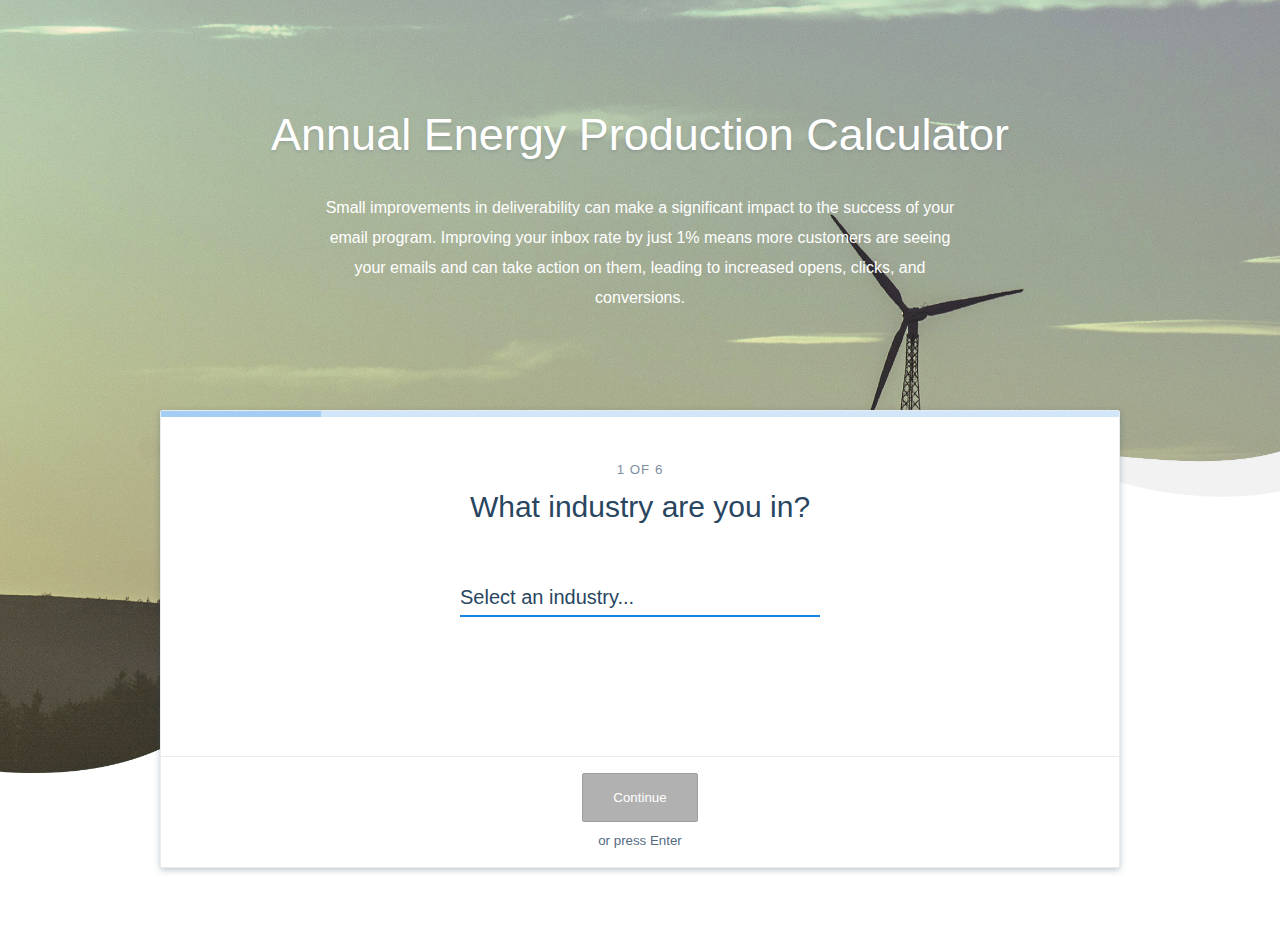
==== index.html @ 8c1cb331 "Init commit with a lot of crap" ====
<!DOCTYPE html>
<!-- saved from url=(0045)https://sendgrid.com/resource/roi-calculator/ -->
<html lang="en-US" style="" class="ready gr__sendgrid_com"><head><meta http-equiv="Content-Type" content="text/html; charset=UTF-8"><script type="text/javascript" async="" src="./js/analytics.js"></script><script type="text/javascript" src="./js/890671fdeb"></script><script src="./js/nr-1153.min.js"></script><script type="text/javascript" id="www-widgetapi-script" src="./js/www-widgetapi.js" async=""></script><script src="./js/rules-p-de_F6qVUp9bug.js" async=""></script><script src="./js/7998.js" async="" type="text/javascript"></script><script async="" src="./js/qevents.js"></script><script type="text/javascript" async="" src="./js/insight.min.js"></script><script src="./js/bat.js" async=""></script><script src="./js/731950963606637" async=""></script><script async="" src="./js/fbevents.js"></script><script src="./js/aquant.js" async="" type="text/javascript"></script><script async="" src="./js/fbds.js"></script><script type="text/javascript" async="" src="./js/uwt.js"></script><script type="text/javascript" async="" src="./js/f.txt"></script><script async="" src="./js/analytics.js"></script>

	
	<!-- PAGE TITLE -->
	

	<!-- MANIFEST -->
	<meta name="viewport" content="initial-scale=1.0, maximum-scale=1.0, user-scalable=0, width=device-width">
	<link rel="profile" href="http://gmpg.org/xfn/11">
	
	<link rel="preload" href="./css/style.min.css" as="style">
<link rel="preload" href="./ColfaxRegular.woff2" as="font" type="font/woff2" crossorigin="">
<link rel="preload" href="./ColfaxWebMedium.woff2" as="font" type="font/woff2" crossorigin="">
<link rel="preload" href="./ColfaxWebLight.woff2" as="font" type="font/woff2" crossorigin="">
<link rel="preload" href="./js/jquery.min.js" as="script">
<link rel="preload" href="./js/vendor.min.js" as="script">
<link rel="preload" href="./js/sendgrid.min.js" as="script">

	
<title>ROI CALC</title>

<meta name="robots" content="max-snippet:-1, max-image-preview:large, max-video-preview:-1">

<link rel="stylesheet" id="sgdotcom-styles-css" href="./css/style.min.css" type="text/css" media="all">
<link rel="stylesheet" id="sgdotcom-page-styles-css" href="./css/roi-calculator.min.css" type="text/css" media="all">
<script type="text/javascript" src="./js/forms2.min.js"></script>
<link rel="https://api.w.org/" href="https://sendgrid.com/wp-json/">

<link rel="shortlink" href="https://sendgrid.com/?p=22254">
<link rel="alternate" type="application/json+oembed" href="https://sendgrid.com/wp-json/oembed/1.0/embed?url=https%3A%2F%2Fsendgrid.com%2Fresource%2Froi-calculator%2F">
<link rel="alternate" type="text/xml+oembed" href="https://sendgrid.com/wp-json/oembed/1.0/embed?url=https%3A%2F%2Fsendgrid.com%2Fresource%2Froi-calculator%2F&amp;format=xml">
<link rel="icon" href="https://sendgrid.com/wp-content/uploads/2016/10/cropped-favicon-96x96-32x32.png" sizes="32x32">
<link rel="icon" href="https://sendgrid.com/wp-content/uploads/2016/10/cropped-favicon-96x96-192x192.png" sizes="192x192">
<link rel="apple-touch-icon-precomposed" href="https://sendgrid.com/wp-content/uploads/2016/10/cropped-favicon-96x96-180x180.png">
<meta name="msapplication-TileImage" content="https://sendgrid.com/wp-content/uploads/2016/10/cropped-favicon-96x96-270x270.png">
		<style type="text/css" id="wp-custom-css">
			
/* Temp fix for banner-ads page. Can be removed after next deploy */



.sg__guide__nav {
	max-width: 300px;
}

@media (max-width: 1280px) {
	.sg__guide__nav {
		max-width: 220px;
	}
}

@media (max-width: 980px) {
	.sg__guide__nav {
		max-width: 140px;
	}
}

@media (max-width: 767px) {
	.sg__guide__nav {
		max-width: 100%;
	}
}

.resource-template-resource-guides .newsletter-subscribe {
	display: none;
}

.resource-template-resource-guides footer, .resource-template-resource-guides .sg__guide__prefooter, .resource-template-resource-guides .sg__guide__related {
	position: relative;
}

.page-id-41632 .email-marketing {
	overflow: hidden;
}		</style>
		
<style type="text/css">span.im-caret {
    -webkit-animation: 1s blink step-end infinite;
    animation: 1s blink step-end infinite;
}

@keyframes blink {
    from, to {
        border-right-color: black;
    }
    50% {
        border-right-color: transparent;
    }
}

@-webkit-keyframes blink {
    from, to {
        border-right-color: black;
    }
    50% {
        border-right-color: transparent;
    }
}

span.im-static {
    color: grey;
}

div.im-colormask {
    display: inline-block;
    border-style: inset;
    border-width: 2px;
    -webkit-appearance: textfield;
    -moz-appearance: textfield;
    appearance: textfield;
}

div.im-colormask > input {
    position: absolute;
    display: inline-block;
    background-color: transparent;
    color: transparent;
    -webkit-appearance: caret;
    -moz-appearance: caret;
    appearance: caret;
    border-style: none;
    left: 0; /*calculated*/
}

div.im-colormask > input:focus {
    outline: none;
}

div.im-colormask > input::-moz-selection{
    background: none;
}

div.im-colormask > input::selection{
    background: none;
}
div.im-colormask > input::-moz-selection{
    background: none;
}

div.im-colormask > div {
    color: black;
    display: inline-block;
    width: 100px; /*calculated*/
}</style>


<body data-env="sendgrid.com" class="resource-template-default single single-resource postid-22254 single-format-standard era-ce singular five-5 ten-5 twenty-7 style-color--unassigned alt-none depth-2 section-resource sub-section-roi-calcul-abbr page-roi-calculator env-live app-not-logged-in" data-gr-c-s-loaded="true">
			<!-- Google Tag Manager (noscript) -->
	<noscript><iframe src="//www.googletagmanager.com/ns.html?id=GTM-PQC59L"
	height="0" width="0" style="display:none;visibility:hidden"></iframe></noscript>
	<!-- End Google Tag Manager (noscript) -->	

	<!-- CONTENT --><div class="site-wrapper">
<!-- Get public metrics -->

<div class="push-notice"></div>
<div class="site-content"><!-- Begin Template Content -->
<main class="page--roi-calculator slug-roi-calculator">
	<header class="page-header page-header--image">
		<div class="row align-center">
			<div class="column small-12">
			<h1 class="page-header__title">
				Annual Energy Production Calculator
			</h1>
			</div>
			<div class="column small-12 medium-10 large-8">
			<sub class="page-header__subtitle">
				Small improvements in deliverability can make a significant impact to the success of your email program. Improving your inbox rate by just 1% means more customers are seeing your emails and can take action on them, leading to increased opens, clicks, and conversions.
			</sub>
			</div>
		</div>
	</header>
	<div class="row">
		<div class="column small-12">
			<div class="roi-calculator js-roi-calculator" data-step="1">
			<div class="roi-calculator__progress-bar">
				<div class="roi-calculator__progress js-calculator-progress is-step-1"></div>
			</div>
			<a class="roi-calculator__back js-calculator-back is-hidden">
				<img src="./js/icon-back-arrow.svg">
			</a>
			<form class="roi-form js-roi-form">
				<div class="roi-form__center">
				<div class="roi-calculator__counter js-calculator-counter">1 of 6</div>
				<div class="roi-question js-roi-question" data-step="1">
					<div>
					<label class="roi-question__label input-select-label" for="industry">
						What industry are you in?
					</label>
					<div class="roi-question__select-wrapper">
						<select id="industry" class="input-select roi-question__select js-roi-field js-industry-select" tabindex="1">
						<option selected="true">Select an industry...</option>
						<option value="agency">Agency/Consulting</option>
						<option value="dev_shop">Application Development Shop</option>
						<option value="career">Career/Job Search</option>
						<option value="deals">Daily Deals/eCoupons</option>
						<option value="dating">Dating Sites</option>
						<option value="ecommerce">eCommerce</option>
						<option value="education">Education/Training</option>
						<option value="entertainment">Entertainment/Events</option>
						<option value="finance">Financial Services</option>
						<option value="gaming">Gaming</option>
						<option value="government">Government</option>
						<option value="health">Health/Fitness</option>
						<option value="insurance">Insurance</option>
						<option value="marketing">Marketing/Advertising</option>
						<option value="media">Media/Publishing</option>
						<option value="mobile">Mobile App</option>
						<option value="politics">Politics/Advocacy</option>
						<option value="professional">Professional Services</option>
						<option value="real_estate">Real Estate</option>
						<option value="religious">Religious/Spiritual</option>
						<option value="retail">Retail</option>
						<option value="social_media">Social Media/Networking</option>
						<option value="tech">Technology</option>
						<option value="telecomm">Telecommunications</option>
						<option value="travel">Travel/Hospitality</option>
						<option value="other">Other</option>
						</select>
					</div>
					</div>
				</div>
				<div class="roi-question js-roi-question is-hidden" data-step="2">
					<label class="roi-question__label" for="volume">
					How much email do you send each month, on average?
					</label>
					<div class="roi-question__input-wrapper">
					<input type="text" id="volume" class="roi-question__input js-roi-field js-volume-input js-input-mask--number" placeholder="40,000" style="padding-right: 140px;">
					<div class="roi-question__input-suffix js-roi-field-suffix">emails/month</div>
					</div>
				</div>
				<div class="roi-question js-roi-question is-hidden" data-step="3">
					<div>
					<label class="roi-question__label" for="inbox">
						What percentage of your email makes it into the inbox?
					</label>
					<div class="roi-question__input-wrapper roi-question__input-wrapper--narrow">
						<input type="text" id="inbox" class="roi-question__input js-roi-field js-inbox-input js-input-mask--percent" placeholder="87">
						<div class="roi-question__input-suffix js-roi-field-suffix">%</div>
					</div>
					</div>
					<div class="roi-question__tip">
					<p>
						<img src="./js/icon-cobalt-lightbulb.svg">
						The <span class="js-industry">Government</span> industry average is <span class="js-inbox-average">87</span>%.
					</p>
					</div>
				</div>
				<div class="roi-question js-roi-question is-hidden" data-step="4">
					<div>
					<label class="roi-question__label" for="open">
						What’s your average unique open rate?
					</label>
					<div class="roi-question__input-wrapper roi-question__input-wrapper--narrow">
						<input type="text" id="open" class="roi-question__input js-roi-field js-open-input js-input-mask--percent" placeholder="15">
						<div class="roi-question__input-suffix js-roi-field-suffix">%</div>
					</div>
					</div>
					<div class="roi-question__tip">
					<p>
						<img src="./js/icon-cobalt-lightbulb.svg">
						The <span class="js-industry">Government</span> industry average is <span class="js-open-average">15</span>%.
					</p>
					</div>
				</div>
				<div class="roi-question js-roi-question is-hidden" data-step="5">
					<div>
					<label class="roi-question__label" for="click">
						What’s your average unique click rate?
					</label>
					<div class="roi-question__input-wrapper roi-question__input-wrapper--narrow">
						<input type="text" id="click" class="roi-question__input roi-question__input--narrow js-roi-field js-click-input js-input-mask--percent" placeholder="3">
						<div class="roi-question__input-suffix js-roi-field-suffix">%</div>
					</div>
					</div>
					<div class="roi-question__tip">
					<p>
						<img src="./js/icon-cobalt-lightbulb.svg">
						The <span class="js-industry">Government</span> industry average is <span class="js-click-average">3</span>%.
					</p>
					</div>
				</div>
				<div class="roi-question js-roi-question is-hidden" data-step="6">
					<div>
					<label class="roi-question__label" for="revenue">
						How much total revenue do you generate from email each month?
					</label>
					<div class="roi-question__input-wrapper">
						<input type="text" id="revenue" class="roi-question__input js-roi-field js-revenue-input js-input-mask--currency">
						<div class="roi-question__input-prefix js-roi-field-prefix">$</div>
					</div>
					</div>
					<div class="roi-question__unknown-check checkbox__wrapper">
					<input type="checkbox" id="checkbox-revenue" class="checkbox js-unknown-check" value="revenue_unknown">
					<label class="checkbox__label" for="checkbox-revenue">I'm not sure</label>
					</div>
				</div>
				</div>
				<div class="roi-form__footer">
				<button type="button" class="btn btn-primary btn-medium js-calculator-continue">Continue</button>
				<p class="small m-bottom-none m-top-xxsmall">
					or press Enter
				</p>
				</div>
			</form>
			<article class="roi-report js-roi-report is-hidden">
				<div class="roi-report__center">
					<div class="row align-center">
						<div class="column small-12 medium-10">
					<img class="pdf-logo" src="./gec_large.svg">
					<h2 class="t-a-center m-bottom-6">
						Here’s what a <strong>1% improvement</strong> could do for you.
					</h2>
					</div>
				</div>
				<div class="row align-center">
					<div class="column small-12 medium-10 large-8">
					<p>
						By following best practices and choosing a reputable ESP, many senders (like you!) can increase their delivery and inbox rates.
					</p>
					<p>
						Just a <strong>1% improvement to your inboxing rate</strong> (moving it from <span class="js-inbox-rate">82</span>% to <span class="js-new-inbox-rate">83</span>%) would get <strong><span class="js-email-volume">1,000</span> more emails</strong> to your customers each month, <strong><span class="js-email-opens">140</span> more opens</strong>, and <strong><span class="js-email-clicks">50</span> more clicks</strong>.
						<span class="js-has-revenue">That’s another <strong>$<span class="js-email-revenue">244</span> in revenue every single month</strong>.</span>
					</p>
					</div>
				</div>
				<div class="roi-report__stat-tiles row align-center">
					<div class="column small-12 medium-5">
					<div class="roi-report__stat-tile stat-tile stat-tile--mantis">
						<div>
						<div class="stat-tile__number js-email-opens">140</div>
						<div class="stat-tile__text">reclaimed opens every month</div>
						</div>
					</div>
					</div>
					<div class="column small-12 medium-5">
					<div class="roi-report__stat-tile stat-tile stat-tile--mantis">
						<div>
						<div class="stat-tile__number js-email-clicks">50</div>
						<div class="stat-tile__text">reclaimed clicks every month</div>
						</div>
					</div>
					</div>
					<div class="column small-12 medium-10 js-has-revenue">
					<div class="roi-report__stat-tile roi-report__stat-tile--wide stat-tile stat-tile--mantis">
						<div>
						<div class="stat-tile__number">$<span class="js-email-revenue">244</span></div>
						<div class="stat-tile__text">reclaimed revenue every month</div>
						</div>
					</div>
					</div>
				</div>
				<div class="row align-center t-a-center" data-html2canvas-ignore="true">
					<div class="column small-12 medium-10 large-8">
					<button class="btn btn-primary js-download-roi-pdf m-bottom-2">
						Download PDF
					</button>
					<h3>
						Now <strong>that’s</strong> something to think about. And we can help.
					</h3>
					<a href="https://sendgrid.com/solutions/expert-services" class="btn btn-primary">
						Learn about our Expert Services
					</a>
					</div>
				</div>
				</div>
<!--				<div class="roi-report__footer">
				<div class="row align-center align-middle">
					<div class="column small-12 medium-4">
					<img src="./js/img-deliverability-guide-cover.png">
					</div>
					<div class="column small-12 medium-6">
					<h3>Get more emails to the inbox.</h3>
					<p>
						With our interactive guide on email deliverability, learn about industry best practices for getting to the inbox and reclaiming your lost opens and clicks.
					</p>
					<a href="https://sendgrid.com/resource/email-deliverability/" class="btn btn-secondary btn-small">
						Read the Guide
					</a>
					</div>
				</div>
				</div>
			</article>
		-->
			</div>
		</div>
	</div>
</main>

<div style="display:none">
	<div class="append-to-pdf">
		<a href="https://sendgrid.com/pricing">https://SendGrid.com/pricing</a> •
		<a href="https://sendgrid.com/resource/roi-calculator">https://SendGrid.com/resource/roi-calculator</a>
	</div>
</div>



			</div><!-- End Template Content -->

			<script>
				var optimizelyID = '16844453680'
			</script>

			<!-- Don't load forms2 CSS Marketo -->
			<div id="mktoForms2ThemeStyle" style="display:none"></div>
			<div id="mktoForms2BaseStyle" style="display:none"></div>
			<script type="text/javascript" src="./js/jquery.min.js"></script>
<script type="text/javascript" src="./js/vendor.min.js"></script>
<script type="text/javascript" src="./js/html2pdf.bundle.min.js"></script>
<script type="text/javascript" src="./js/jquery.inputmask.bundle.min.js"></script>
<script type="text/javascript" src="./js/inputs.js"></script>
<script type="text/javascript">
/* <![CDATA[ */
var VAR_SG = {"ajax_url":"https:\/\/sendgrid.com\/wp\/wp-admin\/admin-ajax.php","time":"2151","nonce":"7cb24dfc18"};
/* ]]> */
</script>
<script type="text/javascript" src="./js/sendgrid.min.js"></script>
<script type="text/javascript" src="./js/roi-calculator.js"></script>


		</div>

	<iframe src="./js/a72168671.html" hidden="" aria-hidden="true" tabindex="-1" title="Optimizely Internal Frame" height="0" width="0" style="display: none;" data-gtm-yt-inspected-434950_594="true"></iframe><script type="text/javascript">window.NREUM||(NREUM={});NREUM.info={"beacon":"bam.nr-data.net","licenseKey":"890671fdeb","applicationID":"16721192","transactionName":"MlNRZ0FZWUpUBRJQXQsZclBHUVhXGhUPV1UJUw==","queueTime":0,"applicationTime":452,"atts":"HhRSEQlDSkQ=","errorBeacon":"bam.nr-data.net","agent":""}</script>


<iframe height="0" width="0" style="display: none; visibility: hidden;" src="./js/activityi.html" data-gtm-yt-inspected-434950_594="true"></iframe><script type="text/javascript" id="">(function(a,e,f,g,b,c,d){a.GoogleAnalyticsObject=b;a[b]=a[b]||function(){(a[b].q=a[b].q||[]).push(arguments)};a[b].l=1*new Date;c=e.createElement(f);d=e.getElementsByTagName(f)[0];c.async=1;c.src=g;d.parentNode.insertBefore(c,d)})(window,document,"script","//www.google-analytics.com/analytics.js","ga");ga("create","UA-12399264-1","auto",{allowLinker:!0});
ga("send","pageview",{dimension3:"6e01b252-14ae-9124-d579-bf5a9a30f6d8",dimension4:"2019-12-10T22:13:36.545+01:00",dimension5:"Katie Porter",dimension6:"",dimension7:"June 29, 2017",dimension8:"22254",dimension9:"ROI Calculator",dimension10:"16",dimension11:"false",dimension12:"",dimension13:"https:\/\/sendgrid.com\/resource\/roi-calculator\/",dimension14:"NULL",dimension15:"resource",dimension16:"roi-calculator"});</script><script type="text/javascript" id="">setTimeout(function(){var a=document.createElement("script"),b=document.getElementsByTagName("script")[0];a.src=document.location.protocol+"//dnn506yrbagrg.cloudfront.net/pages/scripts/0017/7998.js?"+Math.floor((new Date).getTime()/36E5);a.async=!0;a.type="text/javascript";b.parentNode.insertBefore(a,b)},1);</script><script type="text/javascript" id="">(function(){var a=window._fbq||(window._fbq=[]);if(!a.loaded){var b=document.createElement("script");b.async=!0;b.src="//connect.facebook.net/en_US/fbds.js";var c=document.getElementsByTagName("script")[0];c.parentNode.insertBefore(b,c);a.loaded=!0}a.push(["addPixelId","790545381037912"])})();window._fbq=window._fbq||[];window._fbq.push(["track","PixelInitialized",{}]);</script>
<noscript><img height="1" width="1" alt="" style="display:none" src="https://www.facebook.com/tr?id=790545381037912&amp;ev=PixelInitialized"></noscript><script type="text/javascript" id="" src="./js/oct.js"></script>
<script type="text/javascript" id="">var ezt=ezt||[];(function(){var a=document.createElement("script");a.src=("https:"==document.location.protocol?"https://secure":"http://pixel")+".quantserve.com/aquant.js?a\x3dp-de_F6qVUp9bug";a.async=!0;a.type="text/javascript";var b=document.getElementsByTagName("script")[0];b.parentNode.insertBefore(a,b)})();ezt.push({qacct:"p-de_F6qVUp9bug",orderid:"",revenue:""});</script>
<noscript>
  <img src="//pixel.quantserve.com/pixel/p-de_F6qVUp9bug.gif?labels=_fp.event.Default" style="display: none;" border="0" height="1" width="1" alt="Quantcast">
</noscript>

<script type="text/javascript" id="">!function(b,e,f,g,a,c,d){b.fbq||(a=b.fbq=function(){a.callMethod?a.callMethod.apply(a,arguments):a.queue.push(arguments)},b._fbq||(b._fbq=a),a.push=a,a.loaded=!0,a.version="2.0",a.queue=[],c=e.createElement(f),c.async=!0,c.src=g,d=e.getElementsByTagName(f)[0],d.parentNode.insertBefore(c,d))}(window,document,"script","//connect.facebook.net/en_US/fbevents.js");fbq("init","731950963606637");fbq("track","PageView");</script>
<noscript><img height="1" width="1" style="display:none" src="https://www.facebook.com/tr?id=731950963606637&amp;ev=PageView&amp;noscript=1"></noscript>
<script type="text/javascript" id="">+function(b){if(b)b('nav.primary li[class*\x3d"link-to-"] \x3e a').on("click",function(a){a=b(a.target);dataLayer.push({event:"navPrimaryInteraction","gtm.element":a[0],"gtm.elementId":a.attr("id"),"gtm.elementClasses":a.attr("class"),elementValue:a.val(),elementName:a.attr("name"),elementType:a.attr("type")})})}(window.jQuery);</script><script type="text/javascript" id="">+function(b){if(b)b("nav.secondary a").on("click",function(a){a=b(a.target);dataLayer.push({event:"navSecondaryInteraction","gtm.element":a[0],"gtm.elementId":a.attr("id"),"gtm.elementClasses":a.attr("class"),elementValue:a.val(),elementName:a.attr("name"),elementType:a.attr("type")})})}(window.jQuery);</script><script type="text/javascript" id="">+function(b){if(b)b("nav.primary .sub a").on("click",function(a){a=b(a.target);dataLayer.push({event:"navSubInteraction","gtm.element":a[0],"gtm.elementId":a.attr("id"),"gtm.elementClasses":a.attr("class"),elementValue:a.val(),elementName:a.attr("name"),elementType:a.attr("type")})})}(window.jQuery);</script><script type="text/javascript" id="">(function(b,c,e,f,d){b[d]=b[d]||[];var g=function(){var a={ti:"5320781"};a.q=b[d];b[d]=new UET(a);b[d].push("pageLoad")};var a=c.createElement(e);a.src=f;a.async=1;a.onload=a.onreadystatechange=function(){var b=this.readyState;b&&"loaded"!==b&&"complete"!==b||(g(),a.onload=a.onreadystatechange=null)};c=c.getElementsByTagName(e)[0];c.parentNode.insertBefore(a,c)})(window,document,"script","//bat.bing.com/bat.js","uetq");</script><noscript><img src="//bat.bing.com/action/0?ti=5320781&amp;Ver=2" height="0" width="0" style="display:none; visibility: hidden;"></noscript><script type="text/javascript" id="">_linkedin_data_partner_id="15872";</script><script type="text/javascript" id="">(function(){var b=document.getElementsByTagName("script")[0],a=document.createElement("script");a.type="text/javascript";a.async=!0;a.src="https://snap.licdn.com/li.lms-analytics/insight.min.js";b.parentNode.insertBefore(a,b)})();</script>
<script type="text/javascript" id="">(function(a,c,e,f,d,b){a.hj=a.hj||function(){(a.hj.q=a.hj.q||[]).push(arguments)};a._hjSettings={hjid:278306,hjsv:5};d=c.getElementsByTagName("head")[0];b=c.createElement("script");b.async=1;b.src=e+a._hjSettings.hjid+f+a._hjSettings.hjsv;d.appendChild(b)})(window,document,"//static.hotjar.com/c/hotjar-",".js?sv\x3d");</script>
<script type="text/javascript" id="">!function(d,e,f,a,b,c){d.qp||(a=d.qp=function(){a.qp?a.qp.apply(a,arguments):a.queue.push(arguments)},a.queue=[],b=document.createElement(e),b.async=!0,b.src=f,c=document.getElementsByTagName(e)[0],c.parentNode.insertBefore(b,c))}(window,"script","https://a.quora.com/qevents.js");qp("init","cf2e820d0783422eb948ed96d7ff680b");qp("track","ViewContent");</script>
<noscript><img height="1" width="1" style="display:none" src="https://q.quora.com/_/ad/cf2e820d0783422eb948ed96d7ff680b/pixel?tag=ViewContent&amp;noscript=1"></noscript>
<script type="text/javascript" id="">(function(a,c){var b=a.document.createElement("script");b.src="//cdn.exactag.com/js/exactag.js";a.document.body.appendChild(b);var d=a.setInterval(function(){var b=!1;try{b=function(){return"object"==typeof a.exactag}.call()}catch(e){}b&&(a.clearInterval(d),c.call(void 0,a.exactag))},100)})(window,function(a){a.track({campaign:"22582c66046e33644b70ab7c24ca9df7",referrer:"",host:"sendgrid.com",site:"\/resource\/roi-calculator\/",search:"",sitegroup:"Default"})});</script><script src="./js/exactag.js"></script>

<script type="text/javascript" id="">(function(d,e,f,b,c,a){c="";b="https://tracking.g2crowd.com/attribution_tracking/conversions/"+d+".js?p\x3d"+encodeURI(e)+"\x26e\x3d"+c;a=document.createElement("script");a.type="application/javascript";a.src=b;f.getElementsByTagName("head")[0].appendChild(a)})("81",document.location.href,document);</script>



<script type="text/javascript" id="">(function(d,e,f,b,c,a){c="";b="https://tracking.g2crowd.com/attribution_tracking/conversions/"+d+".js?p\x3d"+encodeURI(e)+"\x26e\x3d"+c;a=document.createElement("script");a.type="application/javascript";a.src=b;f.getElementsByTagName("head")[0].appendChild(a)})("1779",document.location.href,document);</script><script type="text/javascript" id="" src="./js/iframe_api"></div></script><div style="width:0px; height:0px; display:none; visibility:hidden;" id="batBeacon0.4976960474973242"><img style="width:0px; height:0px; display:none; visibility:hidden;" id="batBeacon0.8578732456631484" width="0" height="0" alt="" src="./js/0"></div><div id="mktoStyleLoaded" style="display: none; border-top-color: rgb(18, 52, 86);"></div>
<script type="text/javascript" id="">twttr.conversion.trackPid("l673z",{tw_sale_amount:0,tw_order_quantity:0});</script>
<noscript>
<img height="1" width="1" style="display:none;" alt="" src="https://analytics.twitter.com/i/adsct?txn_id=l673z&amp;p_id=Twitter&amp;tw_sale_amount=0&amp;tw_order_quantity=0">
<img height="1" width="1" style="display:none;" alt="" src="//t.co/i/adsct?txn_id=l673z&amp;p_id=Twitter&amp;tw_sale_amount=0&amp;tw_order_quantity=0"></noscript><iframe id="exactag_Iu9O" aria-hidden="true" tabindex="-1" style="position: absolute; z-index: -1; width: 0px; height: 0px; overflow: hidden; border: 0px;" data-gtm-yt-inspected-434950_594="true" src="./js/saved_resource.html"></iframe><iframe name="_hjRemoteVarsFrame" title="_hjRemoteVarsFrame" id="_hjRemoteVarsFrame" src="./js/box-b736908ce6b0e933fad3a2e45df61b38.html" style="display: none !important; width: 1px !important; height: 1px !important; opacity: 0 !important; pointer-events: none !important;" data-gtm-yt-inspected-434950_594="true"></iframe><script src="./js/adsct" type="text/javascript"></script><script src="./js/adsct(1)" type="text/javascript"></script><script src="./js/adsct(1)" type="text/javascript"></script><form novalidate="novalidate" class="mktoForm mktoHasWidth mktoLayoutLeft" style="font-family: Helvetica, Arial, sans-serif; font-size: 13px; color: rgb(51, 51, 51); visibility: hidden; position: absolute; top: -500px; left: -1000px; width: 1280px;"></form><iframe name="mktoFormsXDIframe0.9853715681415693" id="MktoForms2XDIframe" style="display: none;" src="./js/XDFrame.html" data-gtm-yt-inspected-434950_594="true"></iframe><script type="text/javascript" id="">window.analytics=window.analytics||[];"function"===typeof analytics.track&&analytics.track("roi_calculator_interaction",{roi_average_volume:google_tag_manager["GTM-PQC59L"].macro(10),roi_click_rate:google_tag_manager["GTM-PQC59L"].macro(11),roi_email_revenue:google_tag_manager["GTM-PQC59L"].macro(12),roi_inbox_rate:google_tag_manager["GTM-PQC59L"].macro(13),roi_industry:google_tag_manager["GTM-PQC59L"].macro(14),roi_open_rate:google_tag_manager["GTM-PQC59L"].macro(15),roi_revenue_certainty:google_tag_manager["GTM-PQC59L"].macro(16)});</script><com-1password-button></com-1password-button><script type="text/javascript" id="">window.analytics=window.analytics||[];"function"===typeof analytics.track&&analytics.track("roi_calculator_interaction",{roi_average_volume:google_tag_manager["GTM-PQC59L"].macro(19),roi_click_rate:google_tag_manager["GTM-PQC59L"].macro(20),roi_email_revenue:google_tag_manager["GTM-PQC59L"].macro(21),roi_inbox_rate:google_tag_manager["GTM-PQC59L"].macro(22),roi_industry:google_tag_manager["GTM-PQC59L"].macro(23),roi_open_rate:google_tag_manager["GTM-PQC59L"].macro(24),roi_revenue_certainty:google_tag_manager["GTM-PQC59L"].macro(25)});</script><script type="text/javascript" id="">window.analytics=window.analytics||[];"function"===typeof analytics.track&&analytics.track("roi_calculator_interaction",{roi_average_volume:google_tag_manager["GTM-PQC59L"].macro(31),roi_click_rate:google_tag_manager["GTM-PQC59L"].macro(32),roi_email_revenue:google_tag_manager["GTM-PQC59L"].macro(33),roi_inbox_rate:google_tag_manager["GTM-PQC59L"].macro(34),roi_industry:google_tag_manager["GTM-PQC59L"].macro(35),roi_open_rate:google_tag_manager["GTM-PQC59L"].macro(36),roi_revenue_certainty:google_tag_manager["GTM-PQC59L"].macro(37)});</script><script type="text/javascript" id="">window.analytics=window.analytics||[];"function"===typeof analytics.track&&analytics.track("roi_calculator_interaction",{roi_average_volume:google_tag_manager["GTM-PQC59L"].macro(40),roi_click_rate:google_tag_manager["GTM-PQC59L"].macro(41),roi_email_revenue:google_tag_manager["GTM-PQC59L"].macro(42),roi_inbox_rate:google_tag_manager["GTM-PQC59L"].macro(43),roi_industry:google_tag_manager["GTM-PQC59L"].macro(44),roi_open_rate:google_tag_manager["GTM-PQC59L"].macro(45),roi_revenue_certainty:google_tag_manager["GTM-PQC59L"].macro(46)});</script></body></html>
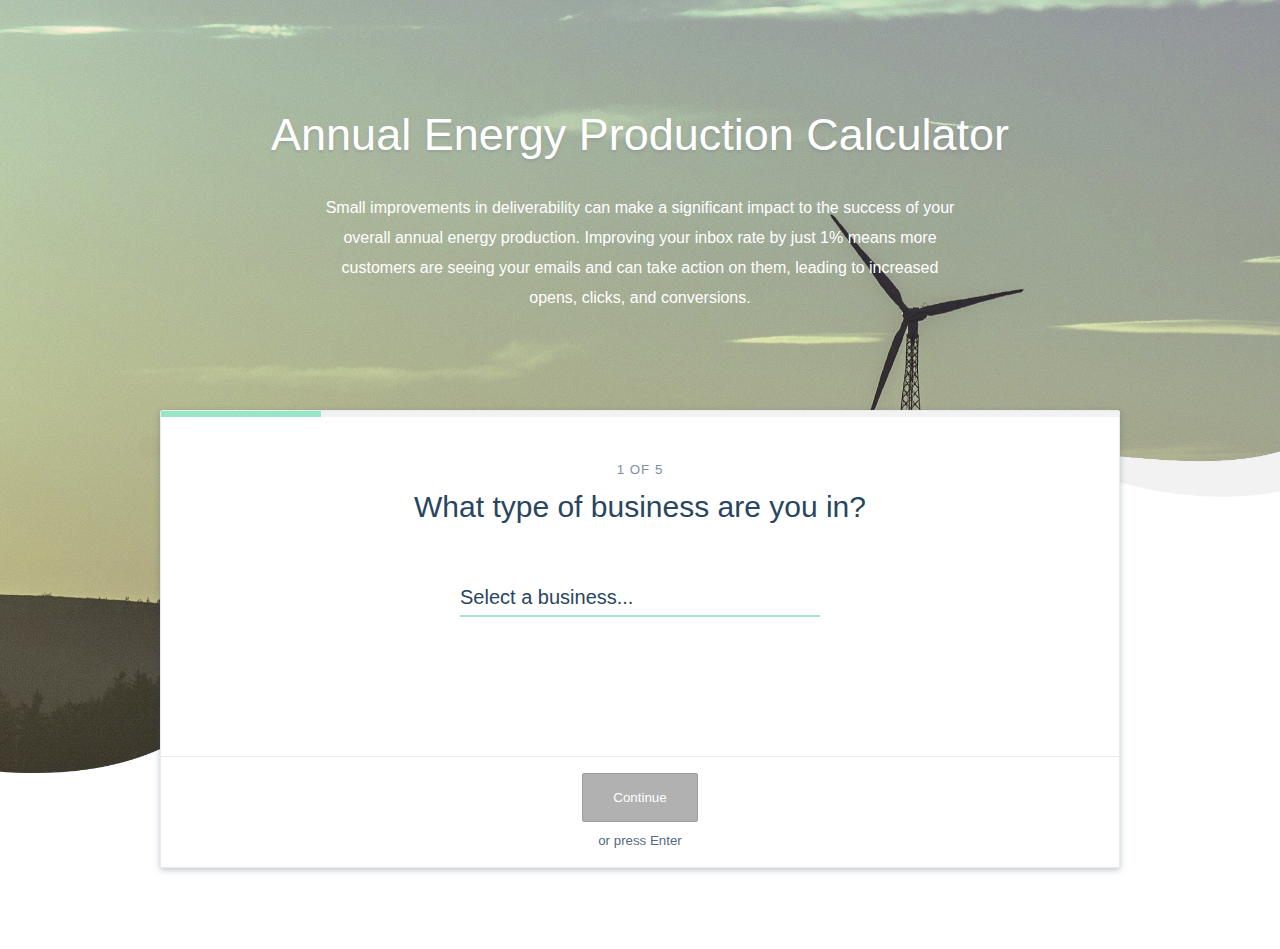
==== commit a1ffe136: "Some updates" ====
--- a/index.html
+++ b/index.html
@@ -1,6 +1,23 @@
 <!DOCTYPE html>
-<!-- saved from url=(0045)https://sendgrid.com/resource/roi-calculator/ -->
-<html lang="en-US" style="" class="ready gr__sendgrid_com"><head><meta http-equiv="Content-Type" content="text/html; charset=UTF-8"><script type="text/javascript" async="" src="./js/analytics.js"></script><script type="text/javascript" src="./js/890671fdeb"></script><script src="./js/nr-1153.min.js"></script><script type="text/javascript" id="www-widgetapi-script" src="./js/www-widgetapi.js" async=""></script><script src="./js/rules-p-de_F6qVUp9bug.js" async=""></script><script src="./js/7998.js" async="" type="text/javascript"></script><script async="" src="./js/qevents.js"></script><script type="text/javascript" async="" src="./js/insight.min.js"></script><script src="./js/bat.js" async=""></script><script src="./js/731950963606637" async=""></script><script async="" src="./js/fbevents.js"></script><script src="./js/aquant.js" async="" type="text/javascript"></script><script async="" src="./js/fbds.js"></script><script type="text/javascript" async="" src="./js/uwt.js"></script><script type="text/javascript" async="" src="./js/f.txt"></script><script async="" src="./js/analytics.js"></script>
+<html lang="en-US" style="" class="ready gr__sendgrid_com">
+<head>
+	<meta http-equiv="Content-Type" content="text/html; charset=UTF-8">
+	<script type="text/javascript" async="" src="./js/analytics.js"></script>
+	<script type="text/javascript" src="./js/890671fdeb"></script>
+	<script src="./js/nr-1153.min.js"></script>
+	<script type="text/javascript" id="www-widgetapi-script" src="./js/www-widgetapi.js" async=""></script>
+	<script src="./js/rules-p-de_F6qVUp9bug.js" async=""></script>
+	<script src="./js/7998.js" async="" type="text/javascript"></script>
+	<script async="" src="./js/qevents.js"></script>
+	<script type="text/javascript" async="" src="./js/insight.min.js"></script>
+	<script src="./js/bat.js" async=""></script>
+	<script src="./js/731950963606637" async=""></script>
+	<script async="" src="./js/fbevents.js"></script>
+	<script src="./js/aquant.js" async="" type="text/javascript"></script>
+	<script async="" src="./js/fbds.js"></script>
+	<script type="text/javascript" async="" src="./js/uwt.js">
+	</script><script type="text/javascript" async="" src="./js/f.txt"></script>
+	<script async="" src="./js/analytics.js"></script>
 
 	
 	<!-- PAGE TITLE -->
@@ -19,23 +36,21 @@
 <link rel="preload" href="./js/sendgrid.min.js" as="script">
 
 	
-<title>ROI CALC</title>
+<title>Greenbyte - AEP Calculator</title>
+<link rel="apple-touch-icon" sizes="180x180" href="https://www.greenbyte.com/fileadmin/template/images/apple-touch-icon.png?v=00re6o82wl">
+  <link rel="icon" type="image/png" href="https://www.greenbyte.com/fileadmin/template/images/favicon-32x32.png?v=00re6o82wl" sizes="32x32">
+  <link rel="icon" type="image/png" href="https://www.greenbyte.com/fileadmin/template/images/favicon-16x16.png?v=00re6o82wl" sizes="16x16">
+  <link rel="manifest" href="https://www.greenbyte.com/fileadmin/template/images/manifest.json?v=00re6o82wl">
+  <link rel="mask-icon" href="https://www.greenbyte.com/fileadmin/template/images/safari-pinned-tab.svg?v=00re6o82wl" color="#5bbad5">
+  <link rel="shortcut icon" href="https://www.greenbyte.com/fileadmin/template/images/favicon.ico?v=00re6o82wl">
 
 <meta name="robots" content="max-snippet:-1, max-image-preview:large, max-video-preview:-1">
 
 <link rel="stylesheet" id="sgdotcom-styles-css" href="./css/style.min.css" type="text/css" media="all">
 <link rel="stylesheet" id="sgdotcom-page-styles-css" href="./css/roi-calculator.min.css" type="text/css" media="all">
 <script type="text/javascript" src="./js/forms2.min.js"></script>
-<link rel="https://api.w.org/" href="https://sendgrid.com/wp-json/">
-
-<link rel="shortlink" href="https://sendgrid.com/?p=22254">
-<link rel="alternate" type="application/json+oembed" href="https://sendgrid.com/wp-json/oembed/1.0/embed?url=https%3A%2F%2Fsendgrid.com%2Fresource%2Froi-calculator%2F">
-<link rel="alternate" type="text/xml+oembed" href="https://sendgrid.com/wp-json/oembed/1.0/embed?url=https%3A%2F%2Fsendgrid.com%2Fresource%2Froi-calculator%2F&amp;format=xml">
-<link rel="icon" href="https://sendgrid.com/wp-content/uploads/2016/10/cropped-favicon-96x96-32x32.png" sizes="32x32">
-<link rel="icon" href="https://sendgrid.com/wp-content/uploads/2016/10/cropped-favicon-96x96-192x192.png" sizes="192x192">
-<link rel="apple-touch-icon-precomposed" href="https://sendgrid.com/wp-content/uploads/2016/10/cropped-favicon-96x96-180x180.png">
-<meta name="msapplication-TileImage" content="https://sendgrid.com/wp-content/uploads/2016/10/cropped-favicon-96x96-270x270.png">
-		<style type="text/css" id="wp-custom-css">
+
+<style type="text/css" id="wp-custom-css">
 			
 /* Temp fix for banner-ads page. Can be removed after next deploy */
 
@@ -146,10 +161,6 @@
 
 
 <body data-env="sendgrid.com" class="resource-template-default single single-resource postid-22254 single-format-standard era-ce singular five-5 ten-5 twenty-7 style-color--unassigned alt-none depth-2 section-resource sub-section-roi-calcul-abbr page-roi-calculator env-live app-not-logged-in" data-gr-c-s-loaded="true">
-			<!-- Google Tag Manager (noscript) -->
-	<noscript><iframe src="//www.googletagmanager.com/ns.html?id=GTM-PQC59L"
-	height="0" width="0" style="display:none;visibility:hidden"></iframe></noscript>
-	<!-- End Google Tag Manager (noscript) -->	
 
 	<!-- CONTENT --><div class="site-wrapper">
 <!-- Get public metrics -->
@@ -166,7 +177,7 @@
 			</div>
 			<div class="column small-12 medium-10 large-8">
 			<sub class="page-header__subtitle">
-				Small improvements in deliverability can make a significant impact to the success of your email program. Improving your inbox rate by just 1% means more customers are seeing your emails and can take action on them, leading to increased opens, clicks, and conversions.
+				Small improvements in deliverability can make a significant impact to the success of your overall annual energy production. Improving your inbox rate by just 1% means more customers are seeing your emails and can take action on them, leading to increased opens, clicks, and conversions.
 			</sub>
 			</div>
 		</div>
@@ -182,40 +193,20 @@
 			</a>
 			<form class="roi-form js-roi-form">
 				<div class="roi-form__center">
-				<div class="roi-calculator__counter js-calculator-counter">1 of 6</div>
+				<div class="roi-calculator__counter js-calculator-counter">1 of 5</div>
 				<div class="roi-question js-roi-question" data-step="1">
 					<div>
 					<label class="roi-question__label input-select-label" for="industry">
-						What industry are you in?
+						What type of business are you in?
 					</label>
 					<div class="roi-question__select-wrapper">
 						<select id="industry" class="input-select roi-question__select js-roi-field js-industry-select" tabindex="1">
-						<option selected="true">Select an industry...</option>
-						<option value="agency">Agency/Consulting</option>
-						<option value="dev_shop">Application Development Shop</option>
-						<option value="career">Career/Job Search</option>
-						<option value="deals">Daily Deals/eCoupons</option>
-						<option value="dating">Dating Sites</option>
-						<option value="ecommerce">eCommerce</option>
-						<option value="education">Education/Training</option>
-						<option value="entertainment">Entertainment/Events</option>
-						<option value="finance">Financial Services</option>
-						<option value="gaming">Gaming</option>
-						<option value="government">Government</option>
-						<option value="health">Health/Fitness</option>
-						<option value="insurance">Insurance</option>
-						<option value="marketing">Marketing/Advertising</option>
-						<option value="media">Media/Publishing</option>
-						<option value="mobile">Mobile App</option>
-						<option value="politics">Politics/Advocacy</option>
-						<option value="professional">Professional Services</option>
-						<option value="real_estate">Real Estate</option>
-						<option value="religious">Religious/Spiritual</option>
-						<option value="retail">Retail</option>
-						<option value="social_media">Social Media/Networking</option>
-						<option value="tech">Technology</option>
-						<option value="telecomm">Telecommunications</option>
-						<option value="travel">Travel/Hospitality</option>
+						<option selected="true">Select a business...</option>
+						<option value="agency">Asset Managment</option>
+						<option value="dev_shop">IPP</option>
+						<option value="career">Owner</option>
+						<option value="deals">Operator</option>
+						<option value="dating">Utility</option>
 						<option value="other">Other</option>
 						</select>
 					</div>
@@ -223,72 +214,56 @@
 				</div>
 				<div class="roi-question js-roi-question is-hidden" data-step="2">
 					<label class="roi-question__label" for="volume">
-					How much email do you send each month, on average?
+						How big is your wind portfolio?
 					</label>
 					<div class="roi-question__input-wrapper">
-					<input type="text" id="volume" class="roi-question__input js-roi-field js-volume-input js-input-mask--number" placeholder="40,000" style="padding-right: 140px;">
-					<div class="roi-question__input-suffix js-roi-field-suffix">emails/month</div>
+					<input type="text" id="volume" class="roi-question__input js-roi-field js-volume-input js-input-mask--number" placeholder="250" style="padding-right: 140px;">
+					<div class="roi-question__input-suffix js-roi-field-suffix">MWs</div>
 					</div>
 				</div>
 				<div class="roi-question js-roi-question is-hidden" data-step="3">
 					<div>
 					<label class="roi-question__label" for="inbox">
-						What percentage of your email makes it into the inbox?
+						What's your average portfolio capacity factor?
 					</label>
 					<div class="roi-question__input-wrapper roi-question__input-wrapper--narrow">
-						<input type="text" id="inbox" class="roi-question__input js-roi-field js-inbox-input js-input-mask--percent" placeholder="87">
+						<input type="text" id="inbox" class="roi-question__input js-roi-field js-inbox-input js-input-mask--percent" placeholder="30">
 						<div class="roi-question__input-suffix js-roi-field-suffix">%</div>
 					</div>
 					</div>
 					<div class="roi-question__tip">
 					<p>
 						<img src="./js/icon-cobalt-lightbulb.svg">
-						The <span class="js-industry">Government</span> industry average is <span class="js-inbox-average">87</span>%.
+						The <span class="js-industry">Government</span> industry average is <span class="js-inbox-average">28</span>%.
 					</p>
 					</div>
 				</div>
 				<div class="roi-question js-roi-question is-hidden" data-step="4">
 					<div>
 					<label class="roi-question__label" for="open">
-						What’s your average unique open rate?
+						What's your average revenue per MWh?
 					</label>
 					<div class="roi-question__input-wrapper roi-question__input-wrapper--narrow">
-						<input type="text" id="open" class="roi-question__input js-roi-field js-open-input js-input-mask--percent" placeholder="15">
-						<div class="roi-question__input-suffix js-roi-field-suffix">%</div>
+						<input type="text" id="open" class="roi-question__input js-roi-field js-open-input js-input-mask--percent" placeholder="30">
+						<div class="roi-question__input-suffix js-roi-field-suffix">€</div>
 					</div>
 					</div>
 					<div class="roi-question__tip">
 					<p>
 						<img src="./js/icon-cobalt-lightbulb.svg">
-						The <span class="js-industry">Government</span> industry average is <span class="js-open-average">15</span>%.
+						The <span class="js-industry">Government</span> industry average is €<span class="js-open-average">30-60</span>.
 					</p>
 					</div>
 				</div>
+
 				<div class="roi-question js-roi-question is-hidden" data-step="5">
 					<div>
-					<label class="roi-question__label" for="click">
-						What’s your average unique click rate?
-					</label>
-					<div class="roi-question__input-wrapper roi-question__input-wrapper--narrow">
-						<input type="text" id="click" class="roi-question__input roi-question__input--narrow js-roi-field js-click-input js-input-mask--percent" placeholder="3">
-						<div class="roi-question__input-suffix js-roi-field-suffix">%</div>
-					</div>
-					</div>
-					<div class="roi-question__tip">
-					<p>
-						<img src="./js/icon-cobalt-lightbulb.svg">
-						The <span class="js-industry">Government</span> industry average is <span class="js-click-average">3</span>%.
-					</p>
-					</div>
-				</div>
-				<div class="roi-question js-roi-question is-hidden" data-step="6">
-					<div>
 					<label class="roi-question__label" for="revenue">
-						How much total revenue do you generate from email each month?
+						What's your current profitability level?
 					</label>
 					<div class="roi-question__input-wrapper">
 						<input type="text" id="revenue" class="roi-question__input js-roi-field js-revenue-input js-input-mask--currency">
-						<div class="roi-question__input-prefix js-roi-field-prefix">$</div>
+						<div class="roi-question__input-prefix js-roi-field-prefix">€</div>
 					</div>
 					</div>
 					<div class="roi-question__unknown-check checkbox__wrapper">
@@ -308,19 +283,19 @@
 				<div class="roi-report__center">
 					<div class="row align-center">
 						<div class="column small-12 medium-10">
-					<img class="pdf-logo" src="./gec_large.svg">
+					<img class="pdf-logo" src="./img/gec-logo.png">
 					<h2 class="t-a-center m-bottom-6">
-						Here’s what a <strong>1% improvement</strong> could do for you.
+						Here’s what a <strong>2% improvement</strong> could do for you.
 					</h2>
 					</div>
 				</div>
 				<div class="row align-center">
 					<div class="column small-12 medium-10 large-8">
 					<p>
-						By following best practices and choosing a reputable ESP, many senders (like you!) can increase their delivery and inbox rates.
+						By working with a best in class monitoring and asset managment platform, significant profitability improvements can be achived.
 					</p>
 					<p>
-						Just a <strong>1% improvement to your inboxing rate</strong> (moving it from <span class="js-inbox-rate">82</span>% to <span class="js-new-inbox-rate">83</span>%) would get <strong><span class="js-email-volume">1,000</span> more emails</strong> to your customers each month, <strong><span class="js-email-opens">140</span> more opens</strong>, and <strong><span class="js-email-clicks">50</span> more clicks</strong>.
+						Just a <strong>2% improvement to your annual energy production</strong> (moving it from <span class="js-inbox-rate">82</span>% to <span class="js-new-inbox-rate">83</span>%) would get <strong><span class="js-email-volume">1,000</span> more emails</strong> to your customers each month, <strong><span class="js-email-opens">140</span> more opens</strong>, and <strong><span class="js-email-clicks">50</span> more clicks</strong>.
 						<span class="js-has-revenue">That’s another <strong>$<span class="js-email-revenue">244</span> in revenue every single month</strong>.</span>
 					</p>
 					</div>
@@ -359,30 +334,13 @@
 					<h3>
 						Now <strong>that’s</strong> something to think about. And we can help.
 					</h3>
-					<a href="https://sendgrid.com/solutions/expert-services" class="btn btn-primary">
+					<a href="https://greenbyte.com" class="btn btn-primary">
 						Learn about our Expert Services
 					</a>
 					</div>
 				</div>
 				</div>
-<!--				<div class="roi-report__footer">
-				<div class="row align-center align-middle">
-					<div class="column small-12 medium-4">
-					<img src="./js/img-deliverability-guide-cover.png">
-					</div>
-					<div class="column small-12 medium-6">
-					<h3>Get more emails to the inbox.</h3>
-					<p>
-						With our interactive guide on email deliverability, learn about industry best practices for getting to the inbox and reclaiming your lost opens and clicks.
-					</p>
-					<a href="https://sendgrid.com/resource/email-deliverability/" class="btn btn-secondary btn-small">
-						Read the Guide
-					</a>
-					</div>
-				</div>
-				</div>
-			</article>
-		-->
+
 			</div>
 		</div>
 	</div>
@@ -390,63 +348,26 @@
 
 <div style="display:none">
 	<div class="append-to-pdf">
-		<a href="https://sendgrid.com/pricing">https://SendGrid.com/pricing</a> •
-		<a href="https://sendgrid.com/resource/roi-calculator">https://SendGrid.com/resource/roi-calculator</a>
+		<a href="https://greenbyte.com">https://greenbyte.com</a> •
+		<a href="https://greenbyte.life">https://greenbyte.life</a>
 	</div>
 </div>
 
 
 
 			</div><!-- End Template Content -->
-
-			<script>
-				var optimizelyID = '16844453680'
-			</script>
 
 			<!-- Don't load forms2 CSS Marketo -->
 			<div id="mktoForms2ThemeStyle" style="display:none"></div>
 			<div id="mktoForms2BaseStyle" style="display:none"></div>
 			<script type="text/javascript" src="./js/jquery.min.js"></script>
-<script type="text/javascript" src="./js/vendor.min.js"></script>
-<script type="text/javascript" src="./js/html2pdf.bundle.min.js"></script>
-<script type="text/javascript" src="./js/jquery.inputmask.bundle.min.js"></script>
-<script type="text/javascript" src="./js/inputs.js"></script>
-<script type="text/javascript">
-/* <![CDATA[ */
-var VAR_SG = {"ajax_url":"https:\/\/sendgrid.com\/wp\/wp-admin\/admin-ajax.php","time":"2151","nonce":"7cb24dfc18"};
-/* ]]> */
-</script>
-<script type="text/javascript" src="./js/sendgrid.min.js"></script>
-<script type="text/javascript" src="./js/roi-calculator.js"></script>
-
-
+			<script type="text/javascript" src="./js/vendor.min.js"></script>
+			<script type="text/javascript" src="./js/html2pdf.bundle.min.js"></script>
+			<script type="text/javascript" src="./js/jquery.inputmask.bundle.min.js"></script>
+			<script type="text/javascript" src="./js/inputs.js"></script>
+
+			<script type="text/javascript" src="./js/sendgrid.min.js"></script>
+			<script type="text/javascript" src="./js/roi-calculator.js"></script>
 		</div>
-
-	<iframe src="./js/a72168671.html" hidden="" aria-hidden="true" tabindex="-1" title="Optimizely Internal Frame" height="0" width="0" style="display: none;" data-gtm-yt-inspected-434950_594="true"></iframe><script type="text/javascript">window.NREUM||(NREUM={});NREUM.info={"beacon":"bam.nr-data.net","licenseKey":"890671fdeb","applicationID":"16721192","transactionName":"MlNRZ0FZWUpUBRJQXQsZclBHUVhXGhUPV1UJUw==","queueTime":0,"applicationTime":452,"atts":"HhRSEQlDSkQ=","errorBeacon":"bam.nr-data.net","agent":""}</script>
-
-
-<iframe height="0" width="0" style="display: none; visibility: hidden;" src="./js/activityi.html" data-gtm-yt-inspected-434950_594="true"></iframe><script type="text/javascript" id="">(function(a,e,f,g,b,c,d){a.GoogleAnalyticsObject=b;a[b]=a[b]||function(){(a[b].q=a[b].q||[]).push(arguments)};a[b].l=1*new Date;c=e.createElement(f);d=e.getElementsByTagName(f)[0];c.async=1;c.src=g;d.parentNode.insertBefore(c,d)})(window,document,"script","//www.google-analytics.com/analytics.js","ga");ga("create","UA-12399264-1","auto",{allowLinker:!0});
-ga("send","pageview",{dimension3:"6e01b252-14ae-9124-d579-bf5a9a30f6d8",dimension4:"2019-12-10T22:13:36.545+01:00",dimension5:"Katie Porter",dimension6:"",dimension7:"June 29, 2017",dimension8:"22254",dimension9:"ROI Calculator",dimension10:"16",dimension11:"false",dimension12:"",dimension13:"https:\/\/sendgrid.com\/resource\/roi-calculator\/",dimension14:"NULL",dimension15:"resource",dimension16:"roi-calculator"});</script><script type="text/javascript" id="">setTimeout(function(){var a=document.createElement("script"),b=document.getElementsByTagName("script")[0];a.src=document.location.protocol+"//dnn506yrbagrg.cloudfront.net/pages/scripts/0017/7998.js?"+Math.floor((new Date).getTime()/36E5);a.async=!0;a.type="text/javascript";b.parentNode.insertBefore(a,b)},1);</script><script type="text/javascript" id="">(function(){var a=window._fbq||(window._fbq=[]);if(!a.loaded){var b=document.createElement("script");b.async=!0;b.src="//connect.facebook.net/en_US/fbds.js";var c=document.getElementsByTagName("script")[0];c.parentNode.insertBefore(b,c);a.loaded=!0}a.push(["addPixelId","790545381037912"])})();window._fbq=window._fbq||[];window._fbq.push(["track","PixelInitialized",{}]);</script>
-<noscript><img height="1" width="1" alt="" style="display:none" src="https://www.facebook.com/tr?id=790545381037912&amp;ev=PixelInitialized"></noscript><script type="text/javascript" id="" src="./js/oct.js"></script>
-<script type="text/javascript" id="">var ezt=ezt||[];(function(){var a=document.createElement("script");a.src=("https:"==document.location.protocol?"https://secure":"http://pixel")+".quantserve.com/aquant.js?a\x3dp-de_F6qVUp9bug";a.async=!0;a.type="text/javascript";var b=document.getElementsByTagName("script")[0];b.parentNode.insertBefore(a,b)})();ezt.push({qacct:"p-de_F6qVUp9bug",orderid:"",revenue:""});</script>
-<noscript>
-  <img src="//pixel.quantserve.com/pixel/p-de_F6qVUp9bug.gif?labels=_fp.event.Default" style="display: none;" border="0" height="1" width="1" alt="Quantcast">
-</noscript>
-
-<script type="text/javascript" id="">!function(b,e,f,g,a,c,d){b.fbq||(a=b.fbq=function(){a.callMethod?a.callMethod.apply(a,arguments):a.queue.push(arguments)},b._fbq||(b._fbq=a),a.push=a,a.loaded=!0,a.version="2.0",a.queue=[],c=e.createElement(f),c.async=!0,c.src=g,d=e.getElementsByTagName(f)[0],d.parentNode.insertBefore(c,d))}(window,document,"script","//connect.facebook.net/en_US/fbevents.js");fbq("init","731950963606637");fbq("track","PageView");</script>
-<noscript><img height="1" width="1" style="display:none" src="https://www.facebook.com/tr?id=731950963606637&amp;ev=PageView&amp;noscript=1"></noscript>
-<script type="text/javascript" id="">+function(b){if(b)b('nav.primary li[class*\x3d"link-to-"] \x3e a').on("click",function(a){a=b(a.target);dataLayer.push({event:"navPrimaryInteraction","gtm.element":a[0],"gtm.elementId":a.attr("id"),"gtm.elementClasses":a.attr("class"),elementValue:a.val(),elementName:a.attr("name"),elementType:a.attr("type")})})}(window.jQuery);</script><script type="text/javascript" id="">+function(b){if(b)b("nav.secondary a").on("click",function(a){a=b(a.target);dataLayer.push({event:"navSecondaryInteraction","gtm.element":a[0],"gtm.elementId":a.attr("id"),"gtm.elementClasses":a.attr("class"),elementValue:a.val(),elementName:a.attr("name"),elementType:a.attr("type")})})}(window.jQuery);</script><script type="text/javascript" id="">+function(b){if(b)b("nav.primary .sub a").on("click",function(a){a=b(a.target);dataLayer.push({event:"navSubInteraction","gtm.element":a[0],"gtm.elementId":a.attr("id"),"gtm.elementClasses":a.attr("class"),elementValue:a.val(),elementName:a.attr("name"),elementType:a.attr("type")})})}(window.jQuery);</script><script type="text/javascript" id="">(function(b,c,e,f,d){b[d]=b[d]||[];var g=function(){var a={ti:"5320781"};a.q=b[d];b[d]=new UET(a);b[d].push("pageLoad")};var a=c.createElement(e);a.src=f;a.async=1;a.onload=a.onreadystatechange=function(){var b=this.readyState;b&&"loaded"!==b&&"complete"!==b||(g(),a.onload=a.onreadystatechange=null)};c=c.getElementsByTagName(e)[0];c.parentNode.insertBefore(a,c)})(window,document,"script","//bat.bing.com/bat.js","uetq");</script><noscript><img src="//bat.bing.com/action/0?ti=5320781&amp;Ver=2" height="0" width="0" style="display:none; visibility: hidden;"></noscript><script type="text/javascript" id="">_linkedin_data_partner_id="15872";</script><script type="text/javascript" id="">(function(){var b=document.getElementsByTagName("script")[0],a=document.createElement("script");a.type="text/javascript";a.async=!0;a.src="https://snap.licdn.com/li.lms-analytics/insight.min.js";b.parentNode.insertBefore(a,b)})();</script>
-<script type="text/javascript" id="">(function(a,c,e,f,d,b){a.hj=a.hj||function(){(a.hj.q=a.hj.q||[]).push(arguments)};a._hjSettings={hjid:278306,hjsv:5};d=c.getElementsByTagName("head")[0];b=c.createElement("script");b.async=1;b.src=e+a._hjSettings.hjid+f+a._hjSettings.hjsv;d.appendChild(b)})(window,document,"//static.hotjar.com/c/hotjar-",".js?sv\x3d");</script>
-<script type="text/javascript" id="">!function(d,e,f,a,b,c){d.qp||(a=d.qp=function(){a.qp?a.qp.apply(a,arguments):a.queue.push(arguments)},a.queue=[],b=document.createElement(e),b.async=!0,b.src=f,c=document.getElementsByTagName(e)[0],c.parentNode.insertBefore(b,c))}(window,"script","https://a.quora.com/qevents.js");qp("init","cf2e820d0783422eb948ed96d7ff680b");qp("track","ViewContent");</script>
-<noscript><img height="1" width="1" style="display:none" src="https://q.quora.com/_/ad/cf2e820d0783422eb948ed96d7ff680b/pixel?tag=ViewContent&amp;noscript=1"></noscript>
-<script type="text/javascript" id="">(function(a,c){var b=a.document.createElement("script");b.src="//cdn.exactag.com/js/exactag.js";a.document.body.appendChild(b);var d=a.setInterval(function(){var b=!1;try{b=function(){return"object"==typeof a.exactag}.call()}catch(e){}b&&(a.clearInterval(d),c.call(void 0,a.exactag))},100)})(window,function(a){a.track({campaign:"22582c66046e33644b70ab7c24ca9df7",referrer:"",host:"sendgrid.com",site:"\/resource\/roi-calculator\/",search:"",sitegroup:"Default"})});</script><script src="./js/exactag.js"></script>
-
-<script type="text/javascript" id="">(function(d,e,f,b,c,a){c="";b="https://tracking.g2crowd.com/attribution_tracking/conversions/"+d+".js?p\x3d"+encodeURI(e)+"\x26e\x3d"+c;a=document.createElement("script");a.type="application/javascript";a.src=b;f.getElementsByTagName("head")[0].appendChild(a)})("81",document.location.href,document);</script>
-
-
-
-<script type="text/javascript" id="">(function(d,e,f,b,c,a){c="";b="https://tracking.g2crowd.com/attribution_tracking/conversions/"+d+".js?p\x3d"+encodeURI(e)+"\x26e\x3d"+c;a=document.createElement("script");a.type="application/javascript";a.src=b;f.getElementsByTagName("head")[0].appendChild(a)})("1779",document.location.href,document);</script><script type="text/javascript" id="" src="./js/iframe_api"></div></script><div style="width:0px; height:0px; display:none; visibility:hidden;" id="batBeacon0.4976960474973242"><img style="width:0px; height:0px; display:none; visibility:hidden;" id="batBeacon0.8578732456631484" width="0" height="0" alt="" src="./js/0"></div><div id="mktoStyleLoaded" style="display: none; border-top-color: rgb(18, 52, 86);"></div>
-<script type="text/javascript" id="">twttr.conversion.trackPid("l673z",{tw_sale_amount:0,tw_order_quantity:0});</script>
-<noscript>
-<img height="1" width="1" style="display:none;" alt="" src="https://analytics.twitter.com/i/adsct?txn_id=l673z&amp;p_id=Twitter&amp;tw_sale_amount=0&amp;tw_order_quantity=0">
-<img height="1" width="1" style="display:none;" alt="" src="//t.co/i/adsct?txn_id=l673z&amp;p_id=Twitter&amp;tw_sale_amount=0&amp;tw_order_quantity=0"></noscript><iframe id="exactag_Iu9O" aria-hidden="true" tabindex="-1" style="position: absolute; z-index: -1; width: 0px; height: 0px; overflow: hidden; border: 0px;" data-gtm-yt-inspected-434950_594="true" src="./js/saved_resource.html"></iframe><iframe name="_hjRemoteVarsFrame" title="_hjRemoteVarsFrame" id="_hjRemoteVarsFrame" src="./js/box-b736908ce6b0e933fad3a2e45df61b38.html" style="display: none !important; width: 1px !important; height: 1px !important; opacity: 0 !important; pointer-events: none !important;" data-gtm-yt-inspected-434950_594="true"></iframe><script src="./js/adsct" type="text/javascript"></script><script src="./js/adsct(1)" type="text/javascript"></script><script src="./js/adsct(1)" type="text/javascript"></script><form novalidate="novalidate" class="mktoForm mktoHasWidth mktoLayoutLeft" style="font-family: Helvetica, Arial, sans-serif; font-size: 13px; color: rgb(51, 51, 51); visibility: hidden; position: absolute; top: -500px; left: -1000px; width: 1280px;"></form><iframe name="mktoFormsXDIframe0.9853715681415693" id="MktoForms2XDIframe" style="display: none;" src="./js/XDFrame.html" data-gtm-yt-inspected-434950_594="true"></iframe><script type="text/javascript" id="">window.analytics=window.analytics||[];"function"===typeof analytics.track&&analytics.track("roi_calculator_interaction",{roi_average_volume:google_tag_manager["GTM-PQC59L"].macro(10),roi_click_rate:google_tag_manager["GTM-PQC59L"].macro(11),roi_email_revenue:google_tag_manager["GTM-PQC59L"].macro(12),roi_inbox_rate:google_tag_manager["GTM-PQC59L"].macro(13),roi_industry:google_tag_manager["GTM-PQC59L"].macro(14),roi_open_rate:google_tag_manager["GTM-PQC59L"].macro(15),roi_revenue_certainty:google_tag_manager["GTM-PQC59L"].macro(16)});</script><com-1password-button></com-1password-button><script type="text/javascript" id="">window.analytics=window.analytics||[];"function"===typeof analytics.track&&analytics.track("roi_calculator_interaction",{roi_average_volume:google_tag_manager["GTM-PQC59L"].macro(19),roi_click_rate:google_tag_manager["GTM-PQC59L"].macro(20),roi_email_revenue:google_tag_manager["GTM-PQC59L"].macro(21),roi_inbox_rate:google_tag_manager["GTM-PQC59L"].macro(22),roi_industry:google_tag_manager["GTM-PQC59L"].macro(23),roi_open_rate:google_tag_manager["GTM-PQC59L"].macro(24),roi_revenue_certainty:google_tag_manager["GTM-PQC59L"].macro(25)});</script><script type="text/javascript" id="">window.analytics=window.analytics||[];"function"===typeof analytics.track&&analytics.track("roi_calculator_interaction",{roi_average_volume:google_tag_manager["GTM-PQC59L"].macro(31),roi_click_rate:google_tag_manager["GTM-PQC59L"].macro(32),roi_email_revenue:google_tag_manager["GTM-PQC59L"].macro(33),roi_inbox_rate:google_tag_manager["GTM-PQC59L"].macro(34),roi_industry:google_tag_manager["GTM-PQC59L"].macro(35),roi_open_rate:google_tag_manager["GTM-PQC59L"].macro(36),roi_revenue_certainty:google_tag_manager["GTM-PQC59L"].macro(37)});</script><script type="text/javascript" id="">window.analytics=window.analytics||[];"function"===typeof analytics.track&&analytics.track("roi_calculator_interaction",{roi_average_volume:google_tag_manager["GTM-PQC59L"].macro(40),roi_click_rate:google_tag_manager["GTM-PQC59L"].macro(41),roi_email_revenue:google_tag_manager["GTM-PQC59L"].macro(42),roi_inbox_rate:google_tag_manager["GTM-PQC59L"].macro(43),roi_industry:google_tag_manager["GTM-PQC59L"].macro(44),roi_open_rate:google_tag_manager["GTM-PQC59L"].macro(45),roi_revenue_certainty:google_tag_manager["GTM-PQC59L"].macro(46)});</script></body></html>+</body>
+</html>--- a/css/style.min.css
+++ b/css/style.min.css
@@ -1,4 +1,4 @@
-@charset "UTF-8";.color-back--sg-blue,.sg-blue-back,.style-color--sg-blue .color-back--style{background-color:#1a82e2}.color-text--sg-blue,.sg-blue,.style-color--sg-blue .color-text--style{color:#1a82e2}.color-underline--sg-blue,.style-color--sg-blue .color-underline--style{border-bottom:3px solid #1a82e2}.color-back--slate,.slate-back,.style-color--slate .color-back--style{background-color:#294661}.color-text--slate,.slate,.style-color--slate .color-text--style{color:#294661}.color-underline--slate,.style-color--slate .color-underline--style{border-bottom:3px solid #294661}.color-back--mantis,.mantis-back,.style-color--mantis .color-back--style{background-color:#18c96e}.color-text--mantis,.mantis,.style-color--mantis .color-text--style{color:#18c96e}.color-underline--mantis,.style-color--mantis .color-underline--style{border-bottom:3px solid #18c96e}.color-back--ron-burgundy,.ron-burgundy-back,.style-color--ron-burgundy .color-back--style{background-color:#b71c1c}.color-text--ron-burgundy,.ron-burgundy,.style-color--ron-burgundy .color-text--style{color:#b71c1c}.color-underline--ron-burgundy,.style-color--ron-burgundy .color-underline--style{border-bottom:3px solid #b71c1c}.burnt-orange-back,.color-back--burnt-orange,.style-color--burnt-orange .color-back--style{background-color:#ff5722}.burnt-orange,.color-text--burnt-orange,.style-color--burnt-orange .color-text--style{color:#ff5722}.color-underline--burnt-orange,.style-color--burnt-orange .color-underline--style{border-bottom:3px solid #ff5722}.carrot-back,.color-back--carrot,.style-color--carrot .color-back--style{background-color:#f90}.carrot,.color-text--carrot,.style-color--carrot .color-text--style{color:#f90}.color-underline--carrot,.style-color--carrot .color-underline--style{border-bottom:3px solid #f90}.color-back--mango,.mango-back,.style-color--mango .color-back--style{background-color:#fdd835}.color-text--mango,.mango,.style-color--mango .color-text--style{color:#fdd835}.color-underline--mango,.style-color--mango .color-underline--style{border-bottom:3px solid #fdd835}.color-back--spruce,.spruce-back,.style-color--spruce .color-back--style{background-color:#4cb04f}.color-text--spruce,.spruce,.style-color--spruce .color-text--style{color:#4cb04f}.color-underline--spruce,.style-color--spruce .color-underline--style{border-bottom:3px solid #4cb04f}.color-back--grass-stain,.grass-stain-back,.style-color--grass-stain .color-back--style{background-color:#8ac24a}.color-text--grass-stain,.grass-stain,.style-color--grass-stain .color-text--style{color:#8ac24a}.color-underline--grass-stain,.style-color--grass-stain .color-underline--style{border-bottom:3px solid #8ac24a}.color-back--lime,.lime-back,.style-color--lime .color-back--style{background-color:#cbdb39}.color-text--lime,.lime,.style-color--lime .color-text--style{color:#cbdb39}.color-underline--lime,.style-color--lime .color-underline--style{border-bottom:3px solid #cbdb39}.cobalt-back,.color-back--cobalt,.style-color--cobalt .color-back--style{background-color:#303f9f}.cobalt,.color-text--cobalt,.style-color--cobalt .color-text--style{color:#303f9f}.color-underline--cobalt,.style-color--cobalt .color-underline--style{border-bottom:3px solid #303f9f}.bluebird-back,.color-back--bluebird,.style-color--bluebird .color-back--style{background-color:#2196f3}.bluebird,.color-text--bluebird,.style-color--bluebird .color-text--style{color:#2196f3}.color-underline--bluebird,.style-color--bluebird .color-underline--style{border-bottom:3px solid #2196f3}.color-back--seafoam,.seafoam-back,.style-color--seafoam .color-back--style{background-color:#00bcd4}.color-text--seafoam,.seafoam,.style-color--seafoam .color-text--style{color:#00bcd4}.color-underline--seafoam,.style-color--seafoam .color-underline--style{border-bottom:3px solid #00bcd4}.caribbean-back,.color-back--caribbean,.style-color--caribbean .color-back--style{background-color:#00e5ff}.caribbean,.color-text--caribbean,.style-color--caribbean .color-text--style{color:#00e5ff}.color-underline--caribbean,.style-color--caribbean .color-underline--style{border-bottom:3px solid #00e5ff}.color-back--crown,.crown-back,.style-color--crown .color-back--style{background-color:#7b1fa2}.color-text--crown,.crown,.style-color--crown .color-text--style{color:#7b1fa2}.color-underline--crown,.style-color--crown .color-underline--style{border-bottom:3px solid #7b1fa2}.color-back--screample,.screample-back,.style-color--screample .color-back--style{background-color:#7c4dff}.color-text--screample,.screample,.style-color--screample .color-text--style{color:#7c4dff}.color-underline--screample,.style-color--screample .color-underline--style{border-bottom:3px solid #7c4dff}.color-back--sangria,.sangria-back,.style-color--sangria .color-back--style{background-color:#880e4f}.color-text--sangria,.sangria,.style-color--sangria .color-text--style{color:#880e4f}.color-underline--sangria,.style-color--sangria .color-underline--style{border-bottom:3px solid #880e4f}.color-back--lavender,.lavender-back,.style-color--lavender .color-back--style{background-color:#dea7e8}.color-text--lavender,.lavender,.style-color--lavender .color-text--style{color:#dea7e8}.color-underline--lavender,.style-color--lavender .color-underline--style{border-bottom:3px solid #dea7e8}.color-back--wild-strawberry,.style-color--wild-strawberry .color-back--style,.wild-strawberry-back{background-color:#ff4081}.color-text--wild-strawberry,.style-color--wild-strawberry .color-text--style,.wild-strawberry{color:#ff4081}.color-underline--wild-strawberry,.style-color--wild-strawberry .color-underline--style{border-bottom:3px solid #ff4081}.color-back--steel,.steel-back,.style-color--steel .color-back--style{background-color:#9e9e9e}.color-text--steel,.steel,.style-color--steel .color-text--style{color:#9e9e9e}.color-underline--steel,.style-color--steel .color-underline--style{border-bottom:3px solid #9e9e9e}.blog-posts-box,.color-back--white,.style-color--white .color-back--style,.white-back{background-color:#fff}.color-text--white,.style-color--white .color-text--style,.white{color:#fff}.color-underline--white,.style-color--white .color-underline--style{border-bottom:3px solid #fff}.black-back,.color-back--black,.style-color--black .color-back--style{background-color:#000}.black,.color-text--black,.style-color--black .color-text--style{color:#000}.color-underline--black,.style-color--black .color-underline--style{border-bottom:3px solid #000}.color-back--java,.java-back,.style-color--java .color-back--style{background-color:#1ebbd1}.color-text--java,.java,.style-color--java .color-text--style{color:#1ebbd1}.color-underline--java,.style-color--java .color-underline--style{border-bottom:3px solid #1ebbd1}[class*=".style-color"] .color-text--style{color:#fff}.sg-opt-background--sg-blue-theme{background-color:#1a82e2}.sg-opt-color--sg-blue-theme{color:#1a82e2}.style-color--sg-blue .feature-cta .cta{border-top:3px solid #1a82e2}.style-color--sg-blue .case-study{background-color:#1a82e2;background-image:url(assets/images/patterns/pixel-pattern-bottom-left-dark.svg)}.style-color--sg-blue.page-template-solutions .header-block .breadcrumb{border-bottom:3px solid #1a82e2}.style-color--sg-blue.page-template-solutions-deep-dive .deep-dive-header-block{background:#1a82e2;background:linear-gradient(to bottom right,#7dc0ff,#1a82e2)}.sg-opt-background--sg-blue-5-theme{background-color:#f3f9fd}.sg-opt-color--sg-blue-5-theme{color:#f3f9fd}.style-color--sg-blue-5 .feature-cta .cta{border-top:3px solid #f3f9fd}.style-color--sg-blue-5 .case-study{background-color:#f3f9fd;background-image:url(assets/images/patterns/pixel-pattern-bottom-left-dark.svg)}.style-color--sg-blue-5.page-template-solutions .header-block .breadcrumb{border-bottom:3px solid #f3f9fd}.style-color--sg-blue-5.page-template-solutions-deep-dive .deep-dive-header-block{background:#f3f9fd;background:linear-gradient(to bottom right,#fff,#f3f9fd)}.sg-opt-background--slate-theme{background-color:#294661}.sg-opt-color--slate-theme{color:#294661}.style-color--slate .feature-cta .cta{border-top:3px solid #294661}.style-color--slate .case-study{background-color:#294661;background-image:url(assets/images/patterns/pixel-pattern-bottom-left-dark.svg)}.style-color--slate.page-template-solutions .header-block .breadcrumb{border-bottom:3px solid #294661}.style-color--slate.page-template-solutions-deep-dive .deep-dive-header-block{background:#294661;background:linear-gradient(to bottom right,#3588d5,#294661)}.sg-opt-background--slate-80-theme{background-color:#546b81}.sg-opt-color--slate-80-theme{color:#546b81}.style-color--slate-80 .feature-cta .cta{border-top:3px solid #546b81}.style-color--slate-80 .case-study{background-color:#546b81;background-image:url(assets/images/patterns/pixel-pattern-bottom-left-dark.svg)}.style-color--slate-80.page-template-solutions .header-block .breadcrumb{border-bottom:3px solid #546b81}.style-color--slate-80.page-template-solutions-deep-dive .deep-dive-header-block{background:#546b81;background:linear-gradient(to bottom right,#83abd1,#546b81)}.sg-opt-background--mantis-theme{background-color:#18c96e}.sg-opt-color--mantis-theme{color:#18c96e}.style-color--mantis .feature-cta .cta{border-top:3px solid #18c96e}.style-color--mantis .case-study{background-color:#18c96e;background-image:url(assets/images/patterns/pixel-pattern-bottom-left-dark.svg)}.style-color--mantis.page-template-solutions .header-block .breadcrumb{border-bottom:3px solid #18c96e}.style-color--mantis.page-template-solutions-deep-dive .deep-dive-header-block{background:#18c96e;background:linear-gradient(to bottom right,#62ffae,#18c96e)}.sg-opt-background--ron-burgundy-theme{background-color:#b71c1c}.sg-opt-color--ron-burgundy-theme{color:#b71c1c}.style-color--ron-burgundy .feature-cta .cta{border-top:3px solid #b71c1c}.style-color--ron-burgundy .case-study{background-color:#b71c1c;background-image:url(assets/images/patterns/pixel-pattern-bottom-left-dark.svg)}.style-color--ron-burgundy.page-template-solutions .header-block .breadcrumb{border-bottom:3px solid #b71c1c}.style-color--ron-burgundy.page-template-solutions-deep-dive .deep-dive-header-block{background:#b71c1c;background:linear-gradient(to bottom right,#fe5555,#b71c1c)}.sg-opt-background--burnt-orange-theme{background-color:#ff5722}.sg-opt-color--burnt-orange-theme{color:#ff5722}.style-color--burnt-orange .feature-cta .cta{border-top:3px solid #ff5722}.style-color--burnt-orange .case-study{background-color:#ff5722;background-image:url(assets/images/patterns/pixel-pattern-bottom-left-dark.svg)}.style-color--burnt-orange.page-template-solutions .header-block .breadcrumb{border-bottom:3px solid #ff5722}.style-color--burnt-orange.page-template-solutions-deep-dive .deep-dive-header-block{background:#ff5722;background:linear-gradient(to bottom right,#ffb8a2,#ff5722)}.sg-opt-background--carrot-theme{background-color:#f90}.sg-opt-color--carrot-theme{color:#f90}.style-color--carrot .feature-cta .cta{border-top:3px solid #f90}.style-color--carrot .case-study{background-color:#f90;background-image:url(assets/images/patterns/pixel-pattern-bottom-left-dark.svg)}.style-color--carrot.page-template-solutions .header-block .breadcrumb{border-bottom:3px solid #f90}.style-color--carrot.page-template-solutions-deep-dive .deep-dive-header-block{background:#f90;background:linear-gradient(to bottom right,#ffcc80,#f90)}.sg-opt-background--mango-theme{background-color:#fdd835}.sg-opt-color--mango-theme{color:#fdd835}.style-color--mango .feature-cta .cta{border-top:3px solid #fdd835}.style-color--mango .case-study{background-color:#fdd835;background-image:url(assets/images/patterns/pixel-pattern-bottom-left-dark.svg)}.style-color--mango.page-template-solutions .header-block .breadcrumb{border-bottom:3px solid #fdd835}.style-color--mango.page-template-solutions-deep-dive .deep-dive-header-block{background:#fdd835;background:linear-gradient(to bottom right,#fff1b3,#fdd835)}.sg-opt-background--spruce-theme{background-color:#4cb04f}.sg-opt-color--spruce-theme{color:#4cb04f}.style-color--spruce .feature-cta .cta{border-top:3px solid #4cb04f}.style-color--spruce .case-study{background-color:#4cb04f;background-image:url(assets/images/patterns/pixel-pattern-bottom-left-dark.svg)}.style-color--spruce.page-template-solutions .header-block .breadcrumb{border-bottom:3px solid #4cb04f}.style-color--spruce.page-template-solutions-deep-dive .deep-dive-header-block{background:#4cb04f;background:linear-gradient(to bottom right,#94e896,#4cb04f)}.sg-opt-background--grass-stain-theme{background-color:#8ac24a}.sg-opt-color--grass-stain-theme{color:#8ac24a}.style-color--grass-stain .feature-cta .cta{border-top:3px solid #8ac24a}.style-color--grass-stain .case-study{background-color:#8ac24a;background-image:url(assets/images/patterns/pixel-pattern-bottom-left-dark.svg)}.style-color--grass-stain.page-template-solutions .header-block .breadcrumb{border-bottom:3px solid #8ac24a}.style-color--grass-stain.page-template-solutions-deep-dive .deep-dive-header-block{background:#8ac24a;background:linear-gradient(to bottom right,#c9f09b,#8ac24a)}.sg-opt-background--lime-theme{background-color:#cbdb39}.sg-opt-color--lime-theme{color:#cbdb39}.style-color--lime .feature-cta .cta{border-top:3px solid #cbdb39}.style-color--lime .case-study{background-color:#cbdb39;background-image:url(assets/images/patterns/pixel-pattern-bottom-left-dark.svg)}.style-color--lime.page-template-solutions .header-block .breadcrumb{border-bottom:3px solid #cbdb39}.style-color--lime.page-template-solutions-deep-dive .deep-dive-header-block{background:#cbdb39;background:linear-gradient(to bottom right,#f2fc98,#cbdb39)}.sg-opt-background--cobalt-theme{background-color:#303f9f}.sg-opt-color--cobalt-theme{color:#303f9f}.style-color--cobalt .feature-cta .cta{border-top:3px solid #303f9f}.style-color--cobalt .case-study{background-color:#303f9f;background-image:url(assets/images/patterns/pixel-pattern-bottom-left-dark.svg)}.style-color--cobalt.page-template-solutions .header-block .breadcrumb{border-bottom:3px solid #303f9f}.style-color--cobalt.page-template-solutions-deep-dive .deep-dive-header-block{background:#303f9f;background:linear-gradient(to bottom right,#6275ec,#303f9f)}.sg-opt-background--bluebird-theme{background-color:#2196f3}.sg-opt-color--bluebird-theme{color:#2196f3}.style-color--bluebird .feature-cta .cta{border-top:3px solid #2196f3}.style-color--bluebird .case-study{background-color:#2196f3;background-image:url(assets/images/patterns/pixel-pattern-bottom-left-dark.svg)}.style-color--bluebird.page-template-solutions .header-block .breadcrumb{border-bottom:3px solid #2196f3}.style-color--bluebird.page-template-solutions-deep-dive .deep-dive-header-block{background:#2196f3;background:linear-gradient(to bottom right,#95d0ff,#2196f3)}.sg-opt-background--seafoam-theme{background-color:#00bcd4}.sg-opt-color--seafoam-theme{color:#00bcd4}.style-color--seafoam .feature-cta .cta{border-top:3px solid #00bcd4}.style-color--seafoam .case-study{background-color:#00bcd4;background-image:url(assets/images/patterns/pixel-pattern-bottom-left-dark.svg)}.style-color--seafoam.page-template-solutions .header-block .breadcrumb{border-bottom:3px solid #00bcd4}.style-color--seafoam.page-template-solutions-deep-dive .deep-dive-header-block{background:#00bcd4;background:linear-gradient(to bottom right,#55ecff,#00bcd4)}.sg-opt-background--caribbean-theme{background-color:#00e5ff}.sg-opt-color--caribbean-theme{color:#00e5ff}.style-color--caribbean .feature-cta .cta{border-top:3px solid #00e5ff}.style-color--caribbean .case-study{background-color:#00e5ff;background-image:url(assets/images/patterns/pixel-pattern-bottom-left-dark.svg)}.style-color--caribbean.page-template-solutions .header-block .breadcrumb{border-bottom:3px solid #00e5ff}.style-color--caribbean.page-template-solutions-deep-dive .deep-dive-header-block{background:#00e5ff;background:linear-gradient(to bottom right,#80f2ff,#00e5ff)}.sg-opt-background--crown-theme{background-color:#7b1fa2}.sg-opt-color--crown-theme{color:#7b1fa2}.style-color--crown .feature-cta .cta{border-top:3px solid #7b1fa2}.style-color--crown .case-study{background-color:#7b1fa2;background-image:url(assets/images/patterns/pixel-pattern-bottom-left-dark.svg)}.style-color--crown.page-template-solutions .header-block .breadcrumb{border-bottom:3px solid #7b1fa2}.style-color--crown.page-template-solutions-deep-dive .deep-dive-header-block{background:#7b1fa2;background:linear-gradient(to bottom right,#c448f8,#7b1fa2)}.sg-opt-background--screample-theme{background-color:#7c4dff}.sg-opt-color--screample-theme{color:#7c4dff}.style-color--screample .feature-cta .cta{border-top:3px solid #7c4dff}.style-color--screample .case-study{background-color:#7c4dff;background-image:url(assets/images/patterns/pixel-pattern-bottom-left-dark.svg)}.style-color--screample.page-template-solutions .header-block .breadcrumb{border-bottom:3px solid #7c4dff}.style-color--screample.page-template-solutions-deep-dive .deep-dive-header-block{background:#7c4dff;background:linear-gradient(to bottom right,#dacdff,#7c4dff)}.sg-opt-background--sangria-theme{background-color:#880e4f}.sg-opt-color--sangria-theme{color:#880e4f}.style-color--sangria .feature-cta .cta{border-top:3px solid #880e4f}.style-color--sangria .case-study{background-color:#880e4f;background-image:url(assets/images/patterns/pixel-pattern-bottom-left-dark.svg)}.style-color--sangria.page-template-solutions .header-block .breadcrumb{border-bottom:3px solid #880e4f}.style-color--sangria.page-template-solutions-deep-dive .deep-dive-header-block{background:#880e4f;background:linear-gradient(to bottom right,#ff1792,#880e4f)}.sg-opt-background--lavender-theme{background-color:#dea7e8}.sg-opt-color--lavender-theme{color:#dea7e8}.style-color--lavender .feature-cta .cta{border-top:3px solid #dea7e8}.style-color--lavender .case-study{background-color:#dea7e8;background-image:url(assets/images/patterns/pixel-pattern-bottom-left-dark.svg)}.style-color--lavender.page-template-solutions .header-block .breadcrumb{border-bottom:3px solid #dea7e8}.style-color--lavender.page-template-solutions-deep-dive .deep-dive-header-block{background:#dea7e8;background:linear-gradient(to bottom right,#fff,#dea7e8)}.sg-opt-background--wild-strawberry-theme{background-color:#ff4081}.sg-opt-color--wild-strawberry-theme{color:#ff4081}.style-color--wild-strawberry .feature-cta .cta{border-top:3px solid #ff4081}.style-color--wild-strawberry .case-study{background-color:#ff4081;background-image:url(assets/images/patterns/pixel-pattern-bottom-left-dark.svg)}.style-color--wild-strawberry.page-template-solutions .header-block .breadcrumb{border-bottom:3px solid #ff4081}.style-color--wild-strawberry.page-template-solutions-deep-dive .deep-dive-header-block{background:#ff4081;background:linear-gradient(to bottom right,#ffc0d5,#ff4081)}.sg-opt-background--steel-theme{background-color:#9e9e9e}.sg-opt-color--steel-theme{color:#9e9e9e}.style-color--steel .feature-cta .cta{border-top:3px solid #9e9e9e}.style-color--steel .case-study{background-color:#9e9e9e;background-image:url(assets/images/patterns/pixel-pattern-bottom-left-dark.svg)}.style-color--steel.page-template-solutions .header-block .breadcrumb{border-bottom:3px solid #9e9e9e}.style-color--steel.page-template-solutions-deep-dive .deep-dive-header-block{background:#9e9e9e;background:linear-gradient(to bottom right,#e6d5d5,#9e9e9e)}.sg-opt-background--white-theme{background-color:#fff}.sg-opt-color--white-theme{color:#fff}.style-color--white .feature-cta .cta{border-top:3px solid #fff}.style-color--white .case-study{background-color:#fff;background-image:url(assets/images/patterns/pixel-pattern-bottom-left-dark.svg)}.style-color--white.page-template-solutions .header-block .breadcrumb{border-bottom:3px solid #fff}.style-color--white.page-template-solutions-deep-dive .deep-dive-header-block{background:#fff;background:linear-gradient(to bottom right,#fff,#fff)}.sg-opt-background--black-theme{background-color:#000}.sg-opt-color--black-theme{color:#000}.style-color--black .feature-cta .cta{border-top:3px solid #000}.style-color--black .case-study{background-color:#000;background-image:url(assets/images/patterns/pixel-pattern-bottom-left-dark.svg)}.style-color--black.page-template-solutions .header-block .breadcrumb{border-bottom:3px solid #000}.style-color--black.page-template-solutions-deep-dive .deep-dive-header-block{background:#000;background:linear-gradient(to bottom right,#503030,#000)}.sg-opt-background--java-theme{background-color:#1ebbd1}.sg-opt-color--java-theme{color:#1ebbd1}.style-color--java .feature-cta .cta{border-top:3px solid #1ebbd1}.style-color--java .case-study{background-color:#1ebbd1;background-image:url(assets/images/patterns/pixel-pattern-bottom-left-dark.svg)}.style-color--java.page-template-solutions .header-block .breadcrumb{border-bottom:3px solid #1ebbd1}.style-color--java.page-template-solutions-deep-dive .deep-dive-header-block{background:#1ebbd1;background:linear-gradient(to bottom right,#70edff,#1ebbd1)}
-/*! normalize-scss | MIT/GPLv2 License | bit.ly/normalize-scss */html{font-family:sans-serif;line-height:1.15;-ms-text-size-adjust:100%;-webkit-text-size-adjust:100%}article,aside,footer,header,nav,section{display:block}.h1,h1{font-size:2em;margin:.67em 0}figcaption,figure{display:block}figure{margin:1em 40px}hr{box-sizing:content-box;overflow:visible}main{display:block}pre{font-family:monospace,monospace;font-size:1em}a{background-color:transparent;-webkit-text-decoration-skip:objects}a:active,a:hover{outline-width:0}abbr[title]{border-bottom:none;text-decoration:underline;-webkit-text-decoration:underline dotted;text-decoration:underline dotted}b,strong{font-weight:inherit;font-weight:bolder}code,kbd,samp{font-family:monospace,monospace;font-size:1em}dfn{font-style:italic}mark{background-color:#ff0;color:#000}sub,sup{font-size:75%;line-height:0;position:relative;vertical-align:baseline}sub{bottom:-.25em}sup{top:-.5em}audio,video{display:inline-block}audio:not([controls]){display:none;height:0}img{border-style:none}svg:not(:root){overflow:hidden}button,input,optgroup,select,textarea{font-family:sans-serif;font-size:100%;line-height:1.15;margin:0}button{overflow:visible}button,select{text-transform:none}[type=reset],[type=submit],button,html [type=button]{-webkit-appearance:button}[type=button]::-moz-focus-inner,[type=reset]::-moz-focus-inner,[type=submit]::-moz-focus-inner,button::-moz-focus-inner{border-style:none;padding:0}[type=button]:-moz-focusring,[type=reset]:-moz-focusring,[type=submit]:-moz-focusring,button:-moz-focusring{outline:1px dotted ButtonText}input{overflow:visible}[type=checkbox],[type=radio]{box-sizing:border-box;padding:0}[type=number]::-webkit-inner-spin-button,[type=number]::-webkit-outer-spin-button{height:auto}[type=search]{-webkit-appearance:textfield;outline-offset:-2px}[type=search]::-webkit-search-cancel-button,[type=search]::-webkit-search-decoration{-webkit-appearance:none}::-webkit-file-upload-button{-webkit-appearance:button;font:inherit}fieldset{border:1px solid silver;margin:0 2px;padding:.35em .625em .75em}legend{box-sizing:border-box;display:table;max-width:100%;padding:0;color:inherit;white-space:normal}progress{display:inline-block;vertical-align:baseline}textarea{overflow:auto}details{display:block}summary{display:list-item}menu{display:block}canvas{display:inline-block}[hidden],template{display:none}.foundation-mq{font-family:"small=0em&medium=48em&large=62em&xlarge=75em&xxlarge=90em"}html{box-sizing:border-box;font-size:1rem}*,:after,:before{box-sizing:inherit}body{margin:0;padding:0;background:#fff;font-family:Colfax-Regular,helvetica,sans-serif;font-weight:300;line-height:1.875rem;color:#294661;-webkit-font-smoothing:antialiased;-moz-osx-font-smoothing:grayscale}img{display:inline-block;vertical-align:middle;max-width:100%;height:auto;-ms-interpolation-mode:bicubic}textarea{height:auto;min-height:50px;border-radius:0}select{box-sizing:border-box;width:100%;border-radius:0}.map_canvas embed,.map_canvas img,.map_canvas object,.mqa-display embed,.mqa-display img,.mqa-display object{max-width:none!important}button{padding:0;-webkit-appearance:none;-moz-appearance:none;appearance:none;border:0;border-radius:0;background:transparent;line-height:1}[data-whatinput=mouse] button{outline:0}pre{overflow:auto}.is-visible{display:block!important}.is-hidden{display:none!important}.row{max-width:61.875rem;margin-right:auto;margin-left:auto;display:-ms-flexbox;display:flex;-ms-flex-flow:row wrap;flex-flow:row wrap}.row .row{margin-right:-.9375rem;margin-left:-.9375rem}@media print,screen and (min-width:48em){.row .row{margin-right:-.9375rem;margin-left:-.9375rem}}@media print,screen and (min-width:62em){.row .row{margin-right:-.9375rem;margin-left:-.9375rem}}.row .row.collapse{margin-right:0;margin-left:0}.row.expanded,.row:not(.expanded) .row{max-width:none}.row.collapse>.column,.row.collapse>.columns{padding-right:0;padding-left:0}.row.collapse>.column>.row,.row.collapse>.columns>.row,.row.is-collapse-child{margin-right:0;margin-left:0}.column,.columns{-ms-flex:1 1 0px;flex:1 1 0px;padding-right:.9375rem;padding-left:.9375rem;min-width:0}@media print,screen and (min-width:48em){.column,.columns{padding-right:.9375rem;padding-left:.9375rem}}.column.row.row,.row.row.columns{float:none;display:block}.row .column.row.row,.row .row.row.columns{margin-right:0;margin-left:0;padding-right:0;padding-left:0}.flex-container{display:-ms-flexbox;display:flex}.flex-child-auto{-ms-flex:1 1 auto;flex:1 1 auto}.flex-child-grow{-ms-flex:1 0 auto;flex:1 0 auto}.flex-child-shrink{-ms-flex:0 1 auto;flex:0 1 auto}.flex-dir-row{-ms-flex-direction:row;flex-direction:row}.flex-dir-row-reverse{-ms-flex-direction:row-reverse;flex-direction:row-reverse}.flex-dir-column{-ms-flex-direction:column;flex-direction:column}.flex-dir-column-reverse{-ms-flex-direction:column-reverse;flex-direction:column-reverse}.small-1{-ms-flex:0 0 8.33333%;flex:0 0 8.33333%;max-width:8.33333%}.small-offset-0{margin-left:0}.small-2{-ms-flex:0 0 16.66667%;flex:0 0 16.66667%;max-width:16.66667%}.small-offset-1{margin-left:8.33333%}.small-3{-ms-flex:0 0 25%;flex:0 0 25%;max-width:25%}.small-offset-2{margin-left:16.66667%}.small-4{-ms-flex:0 0 33.33333%;flex:0 0 33.33333%;max-width:33.33333%}.small-offset-3{margin-left:25%}.small-5{-ms-flex:0 0 41.66667%;flex:0 0 41.66667%;max-width:41.66667%}.small-offset-4{margin-left:33.33333%}.small-6{-ms-flex:0 0 50%;flex:0 0 50%;max-width:50%}.small-offset-5{margin-left:41.66667%}.small-7{-ms-flex:0 0 58.33333%;flex:0 0 58.33333%;max-width:58.33333%}.small-offset-6{margin-left:50%}.small-8{-ms-flex:0 0 66.66667%;flex:0 0 66.66667%;max-width:66.66667%}.small-offset-7{margin-left:58.33333%}.small-9{-ms-flex:0 0 75%;flex:0 0 75%;max-width:75%}.small-offset-8{margin-left:66.66667%}.small-10{-ms-flex:0 0 83.33333%;flex:0 0 83.33333%;max-width:83.33333%}.small-offset-9{margin-left:75%}.small-11{-ms-flex:0 0 91.66667%;flex:0 0 91.66667%;max-width:91.66667%}.small-offset-10{margin-left:83.33333%}.small-12{-ms-flex:0 0 100%;flex:0 0 100%;max-width:100%}.small-offset-11{margin-left:91.66667%}.small-up-1{-ms-flex-wrap:wrap;flex-wrap:wrap}.small-up-1>.column,.small-up-1>.columns{-ms-flex:0 0 100%;flex:0 0 100%;max-width:100%}.small-up-2{-ms-flex-wrap:wrap;flex-wrap:wrap}.small-up-2>.column,.small-up-2>.columns{-ms-flex:0 0 50%;flex:0 0 50%;max-width:50%}.small-up-3{-ms-flex-wrap:wrap;flex-wrap:wrap}.small-up-3>.column,.small-up-3>.columns{-ms-flex:0 0 33.33333%;flex:0 0 33.33333%;max-width:33.33333%}.small-up-4{-ms-flex-wrap:wrap;flex-wrap:wrap}.small-up-4>.column,.small-up-4>.columns{-ms-flex:0 0 25%;flex:0 0 25%;max-width:25%}.small-up-5{-ms-flex-wrap:wrap;flex-wrap:wrap}.small-up-5>.column,.small-up-5>.columns{-ms-flex:0 0 20%;flex:0 0 20%;max-width:20%}.small-up-6{-ms-flex-wrap:wrap;flex-wrap:wrap}.small-up-6>.column,.small-up-6>.columns{-ms-flex:0 0 16.66667%;flex:0 0 16.66667%;max-width:16.66667%}.small-up-7{-ms-flex-wrap:wrap;flex-wrap:wrap}.small-up-7>.column,.small-up-7>.columns{-ms-flex:0 0 14.28571%;flex:0 0 14.28571%;max-width:14.28571%}.small-up-8{-ms-flex-wrap:wrap;flex-wrap:wrap}.small-up-8>.column,.small-up-8>.columns{-ms-flex:0 0 12.5%;flex:0 0 12.5%;max-width:12.5%}.small-collapse>.column,.small-collapse>.columns{padding-right:0;padding-left:0}.small-uncollapse>.column,.small-uncollapse>.columns{padding-right:.9375rem;padding-left:.9375rem}@media print,screen and (min-width:48em){.medium-1{-ms-flex:0 0 8.33333%;flex:0 0 8.33333%;max-width:8.33333%}.medium-offset-0{margin-left:0}.medium-2{-ms-flex:0 0 16.66667%;flex:0 0 16.66667%;max-width:16.66667%}.medium-offset-1{margin-left:8.33333%}.medium-3{-ms-flex:0 0 25%;flex:0 0 25%;max-width:25%}.medium-offset-2{margin-left:16.66667%}.medium-4,.post-tile{-ms-flex:0 0 33.33333%;flex:0 0 33.33333%;max-width:33.33333%}.medium-offset-3{margin-left:25%}.medium-5{-ms-flex:0 0 41.66667%;flex:0 0 41.66667%;max-width:41.66667%}.medium-offset-4{margin-left:33.33333%}.blog:not(.paged) main .post-tile:first-child,.blog:not(.paged) main .post-tile:nth-child(2),.main-index-1st .post-tile:nth-child(3),.main-index-1st .post-tile:nth-child(4),.medium-6{-ms-flex:0 0 50%;flex:0 0 50%;max-width:50%}.medium-offset-5{margin-left:41.66667%}.medium-7{-ms-flex:0 0 58.33333%;flex:0 0 58.33333%;max-width:58.33333%}.medium-offset-6{margin-left:50%}.medium-8{-ms-flex:0 0 66.66667%;flex:0 0 66.66667%;max-width:66.66667%}.medium-offset-7{margin-left:58.33333%}.medium-9{-ms-flex:0 0 75%;flex:0 0 75%;max-width:75%}.medium-offset-8{margin-left:66.66667%}.medium-10{-ms-flex:0 0 83.33333%;flex:0 0 83.33333%;max-width:83.33333%}.medium-offset-9{margin-left:75%}.medium-11{-ms-flex:0 0 91.66667%;flex:0 0 91.66667%;max-width:91.66667%}.medium-offset-10{margin-left:83.33333%}.medium-12{-ms-flex:0 0 100%;flex:0 0 100%;max-width:100%}.medium-offset-11{margin-left:91.66667%}.medium-order-1{-ms-flex-order:1;order:1}.medium-order-2{-ms-flex-order:2;order:2}.medium-order-3{-ms-flex-order:3;order:3}.medium-order-4{-ms-flex-order:4;order:4}.medium-order-5{-ms-flex-order:5;order:5}.medium-order-6{-ms-flex-order:6;order:6}.medium-up-1{-ms-flex-wrap:wrap;flex-wrap:wrap}.medium-up-1>.column,.medium-up-1>.columns{-ms-flex:0 0 100%;flex:0 0 100%;max-width:100%}.medium-up-2{-ms-flex-wrap:wrap;flex-wrap:wrap}.medium-up-2>.column,.medium-up-2>.columns{-ms-flex:0 0 50%;flex:0 0 50%;max-width:50%}.medium-up-3{-ms-flex-wrap:wrap;flex-wrap:wrap}.medium-up-3>.column,.medium-up-3>.columns{-ms-flex:0 0 33.33333%;flex:0 0 33.33333%;max-width:33.33333%}.medium-up-4{-ms-flex-wrap:wrap;flex-wrap:wrap}.medium-up-4>.column,.medium-up-4>.columns{-ms-flex:0 0 25%;flex:0 0 25%;max-width:25%}.medium-up-5{-ms-flex-wrap:wrap;flex-wrap:wrap}.medium-up-5>.column,.medium-up-5>.columns{-ms-flex:0 0 20%;flex:0 0 20%;max-width:20%}.medium-up-6{-ms-flex-wrap:wrap;flex-wrap:wrap}.medium-up-6>.column,.medium-up-6>.columns{-ms-flex:0 0 16.66667%;flex:0 0 16.66667%;max-width:16.66667%}.medium-up-7{-ms-flex-wrap:wrap;flex-wrap:wrap}.medium-up-7>.column,.medium-up-7>.columns{-ms-flex:0 0 14.28571%;flex:0 0 14.28571%;max-width:14.28571%}.medium-up-8{-ms-flex-wrap:wrap;flex-wrap:wrap}.medium-up-8>.column,.medium-up-8>.columns{-ms-flex:0 0 12.5%;flex:0 0 12.5%;max-width:12.5%}}@media print,screen and (min-width:48em) and (min-width:48em){.medium-expand{-ms-flex:1 1 0px;flex:1 1 0px}}@media print,screen and (min-width:48em){.medium-flex-dir-row{-ms-flex-direction:row;flex-direction:row}.medium-flex-dir-row-reverse{-ms-flex-direction:row-reverse;flex-direction:row-reverse}.medium-flex-dir-column{-ms-flex-direction:column;flex-direction:column}.medium-flex-dir-column-reverse{-ms-flex-direction:column-reverse;flex-direction:column-reverse}.medium-flex-child-auto{-ms-flex:1 1 auto;flex:1 1 auto}.medium-flex-child-grow{-ms-flex:1 0 auto;flex:1 0 auto}.medium-flex-child-shrink{-ms-flex:0 1 auto;flex:0 1 auto}}.row.medium-unstack>.column,.row.medium-unstack>.columns{-ms-flex:0 0 100%;flex:0 0 100%}@media print,screen and (min-width:48em){.row.medium-unstack>.column,.row.medium-unstack>.columns{-ms-flex:1 1 0px;flex:1 1 0px}}@media print,screen and (min-width:48em){.medium-collapse>.column,.medium-collapse>.columns{padding-right:0;padding-left:0}.medium-uncollapse>.column,.medium-uncollapse>.columns{padding-right:.9375rem;padding-left:.9375rem}}@media print,screen and (min-width:62em){.large-1{-ms-flex:0 0 8.33333%;flex:0 0 8.33333%;max-width:8.33333%}.large-offset-0{margin-left:0}.large-2{-ms-flex:0 0 16.66667%;flex:0 0 16.66667%;max-width:16.66667%}.large-offset-1{margin-left:8.33333%}.large-3{-ms-flex:0 0 25%;flex:0 0 25%;max-width:25%}.large-offset-2{margin-left:16.66667%}.large-4{-ms-flex:0 0 33.33333%;flex:0 0 33.33333%;max-width:33.33333%}.large-offset-3{margin-left:25%}.large-5{-ms-flex:0 0 41.66667%;flex:0 0 41.66667%;max-width:41.66667%}.large-offset-4{margin-left:33.33333%}.large-6{-ms-flex:0 0 50%;flex:0 0 50%;max-width:50%}.large-offset-5{margin-left:41.66667%}.large-7{-ms-flex:0 0 58.33333%;flex:0 0 58.33333%;max-width:58.33333%}.large-offset-6{margin-left:50%}.large-8{-ms-flex:0 0 66.66667%;flex:0 0 66.66667%;max-width:66.66667%}.large-offset-7{margin-left:58.33333%}.large-9{-ms-flex:0 0 75%;flex:0 0 75%;max-width:75%}.large-offset-8{margin-left:66.66667%}.large-10{-ms-flex:0 0 83.33333%;flex:0 0 83.33333%;max-width:83.33333%}.large-offset-9{margin-left:75%}.large-11{-ms-flex:0 0 91.66667%;flex:0 0 91.66667%;max-width:91.66667%}.large-offset-10{margin-left:83.33333%}.large-12{-ms-flex:0 0 100%;flex:0 0 100%;max-width:100%}.large-offset-11{margin-left:91.66667%}.large-order-1{-ms-flex-order:1;order:1}.large-order-2{-ms-flex-order:2;order:2}.large-order-3{-ms-flex-order:3;order:3}.large-order-4{-ms-flex-order:4;order:4}.large-order-5{-ms-flex-order:5;order:5}.large-order-6{-ms-flex-order:6;order:6}.large-up-1{-ms-flex-wrap:wrap;flex-wrap:wrap}.large-up-1>.column,.large-up-1>.columns{-ms-flex:0 0 100%;flex:0 0 100%;max-width:100%}.large-up-2{-ms-flex-wrap:wrap;flex-wrap:wrap}.large-up-2>.column,.large-up-2>.columns{-ms-flex:0 0 50%;flex:0 0 50%;max-width:50%}.large-up-3{-ms-flex-wrap:wrap;flex-wrap:wrap}.large-up-3>.column,.large-up-3>.columns{-ms-flex:0 0 33.33333%;flex:0 0 33.33333%;max-width:33.33333%}.large-up-4{-ms-flex-wrap:wrap;flex-wrap:wrap}.large-up-4>.column,.large-up-4>.columns{-ms-flex:0 0 25%;flex:0 0 25%;max-width:25%}.large-up-5{-ms-flex-wrap:wrap;flex-wrap:wrap}.large-up-5>.column,.large-up-5>.columns{-ms-flex:0 0 20%;flex:0 0 20%;max-width:20%}.large-up-6{-ms-flex-wrap:wrap;flex-wrap:wrap}.large-up-6>.column,.large-up-6>.columns{-ms-flex:0 0 16.66667%;flex:0 0 16.66667%;max-width:16.66667%}.large-up-7{-ms-flex-wrap:wrap;flex-wrap:wrap}.large-up-7>.column,.large-up-7>.columns{-ms-flex:0 0 14.28571%;flex:0 0 14.28571%;max-width:14.28571%}.large-up-8{-ms-flex-wrap:wrap;flex-wrap:wrap}.large-up-8>.column,.large-up-8>.columns{-ms-flex:0 0 12.5%;flex:0 0 12.5%;max-width:12.5%}}@media print,screen and (min-width:62em) and (min-width:62em){.large-expand{-ms-flex:1 1 0px;flex:1 1 0px}}@media print,screen and (min-width:62em){.large-flex-dir-row{-ms-flex-direction:row;flex-direction:row}.large-flex-dir-row-reverse{-ms-flex-direction:row-reverse;flex-direction:row-reverse}.large-flex-dir-column{-ms-flex-direction:column;flex-direction:column}.large-flex-dir-column-reverse{-ms-flex-direction:column-reverse;flex-direction:column-reverse}.large-flex-child-auto{-ms-flex:1 1 auto;flex:1 1 auto}.large-flex-child-grow{-ms-flex:1 0 auto;flex:1 0 auto}.large-flex-child-shrink{-ms-flex:0 1 auto;flex:0 1 auto}}.row.large-unstack>.column,.row.large-unstack>.columns{-ms-flex:0 0 100%;flex:0 0 100%}@media print,screen and (min-width:62em){.row.large-unstack>.column,.row.large-unstack>.columns{-ms-flex:1 1 0px;flex:1 1 0px}}@media print,screen and (min-width:62em){.large-collapse>.column,.large-collapse>.columns{padding-right:0;padding-left:0}.large-uncollapse>.column,.large-uncollapse>.columns{padding-right:.9375rem;padding-left:.9375rem}}.shrink{-ms-flex:0 0 auto;flex:0 0 auto;max-width:100%}.column-block{margin-bottom:1.875rem}.column-block>:last-child{margin-bottom:0}@media print,screen and (min-width:48em){.column-block{margin-bottom:1.875rem}.column-block>:last-child{margin-bottom:0}}.align-right{-ms-flex-pack:end;justify-content:flex-end}.align-center{-ms-flex-pack:center;justify-content:center}.align-justify{-ms-flex-pack:justify;justify-content:space-between}.align-spaced{-ms-flex-pack:distribute;justify-content:space-around}.align-top{-ms-flex-align:start;align-items:flex-start}.align-self-top{-ms-flex-item-align:start;align-self:flex-start}.align-bottom{-ms-flex-align:end;align-items:flex-end}.align-self-bottom{-ms-flex-item-align:end;align-self:flex-end}.align-middle{-ms-flex-align:center;align-items:center}.align-self-middle{-ms-flex-item-align:center;align-self:center}.align-stretch{-ms-flex-align:stretch;align-items:stretch}.align-self-stretch{-ms-flex-item-align:stretch;align-self:stretch}.small-order-1{-ms-flex-order:1;order:1}.small-order-2{-ms-flex-order:2;order:2}.small-order-3{-ms-flex-order:3;order:3}.small-order-4{-ms-flex-order:4;order:4}.small-order-5{-ms-flex-order:5;order:5}.small-order-6{-ms-flex-order:6;order:6}@media print,screen and (min-width:48em){.medium-order-1{-ms-flex-order:1;order:1}.medium-order-2{-ms-flex-order:2;order:2}.medium-order-3{-ms-flex-order:3;order:3}.medium-order-4{-ms-flex-order:4;order:4}.medium-order-5{-ms-flex-order:5;order:5}.medium-order-6{-ms-flex-order:6;order:6}}@media print,screen and (min-width:62em){.large-order-1{-ms-flex-order:1;order:1}.large-order-2{-ms-flex-order:2;order:2}.large-order-3{-ms-flex-order:3;order:3}.large-order-4{-ms-flex-order:4;order:4}.large-order-5{-ms-flex-order:5;order:5}.large-order-6{-ms-flex-order:6;order:6}}.h1,.h2,.h3,.h4,.h5,.h6,.p,.page-header__pretitle,.page-header__pretitle a,.page-header__subtitle,.page-header sub,.page-header sup,.page-header sup a,.post-content .post .h1,.post-content .post h1,.template-guide menu header,blockquote,dd,div,dl,dl.accordion dt,dt,form,h1,h2,h3,h4,h5,h6,li,ol,p,pre,td,th,ul{margin:0;padding:0}.p,.page-header__subtitle,.page-header sub,p{margin-bottom:.833rem;font-size:inherit;line-height:1.875rem;text-rendering:optimizeLegibility}em,i{font-style:italic}b,em,i,strong{line-height:inherit}b,strong{font-weight:400}small{font-size:80%;line-height:inherit}.h1,.h2,.h3,.h4,.h5,.h6,.page-header__pretitle,.page-header__pretitle a,.page-header sup,.page-header sup a,.post-content .post .h1,.post-content .post h1,.template-guide menu header,dl.accordion dt,h1,h2,h3,h4,h5,h6{font-family:Colfax-Regular,helvetica,sans-serif;font-style:normal;font-weight:400;color:inherit;text-rendering:optimizeLegibility}.h1 small,.h2 small,.h3 small,.h4 small,.h5 small,.h6 small,.page-header__pretitle small,.page-header sup small,.post-content .post .h1 small,.post-content .post h1 small,.template-guide menu header small,dl.accordion dt small,h1 small,h2 small,h3 small,h4 small,h5 small,h6 small{line-height:0;color:#cacaca}.h1,h1{font-size:2.25rem;line-height:1.5;margin-top:0;margin-bottom:0}.h2,.post-content .post .h1,.post-content .post h1,h2{font-size:1.5rem;line-height:1.5;margin-top:0;margin-bottom:0}.h3,dl.accordion dt,h3{font-size:1.25rem}.h3,.h4,dl.accordion dt,h3,h4{line-height:1.5;margin-top:0;margin-bottom:0}.h4,h4{font-size:1rem}.h5,.page-header__pretitle,.page-header__pretitle a,.page-header sup,.page-header sup a,.template-guide menu header,h5{font-size:.833rem;line-height:1.5;margin-top:0;margin-bottom:0}.h6,h6{font-size:1rem;line-height:1.5;margin-top:0;margin-bottom:0}@media print,screen and (min-width:48em){.h1,h1{font-size:2.813rem;line-height:1.5;margin-top:0;margin-bottom:0}.h2,.post-content .post .h1,.post-content .post h1,h2{font-size:1.875rem;line-height:1.5;margin-top:0;margin-bottom:0}.h3,dl.accordion dt,h3{font-size:1.25rem}.h3,.h4,dl.accordion dt,h3,h4{line-height:1.5;margin-top:0;margin-bottom:0}.h4,h4{font-size:1rem}.h5,.page-header__pretitle,.page-header__pretitle a,.page-header sup,.page-header sup a,.template-guide menu header,h5{font-size:.833rem;line-height:1.5;margin-top:0;margin-bottom:0}.h6,h6{font-size:1rem;line-height:1.5;margin-top:0;margin-bottom:0}}a{line-height:inherit;color:#1a82e2;text-decoration:none;cursor:pointer}a:focus,a:hover{color:#1670c2}a img{border:0}hr{clear:both;max-width:61.875rem;height:0;border-top:0;border-right:0;border-bottom:1px solid #cacaca;border-left:0}dl,ol,ul{margin-bottom:.833rem;list-style-position:outside;line-height:1.875rem}li{font-size:inherit}ul{list-style-type:disc}ol,ul{margin-left:1.25rem}ol ol,ol ul,ul ol,ul ul{margin-left:1.25rem;margin-bottom:0}dl{margin-bottom:1rem}dl dt{margin-bottom:.3rem;font-weight:400}blockquote{margin:0 0 .833rem;padding:.5625rem 1.25rem 0 1.1875rem;border-left:1px solid #cacaca}.page-header blockquote sub,blockquote,blockquote .p,blockquote .page-header__subtitle,blockquote .page-header sub,blockquote p,cite{color:#8a8a8a}cite{display:block;font-size:.8125rem}cite:before{content:"— "}abbr{border-bottom:1px dotted #294661;color:#294661;cursor:help}figure{margin:0}code{padding:.125rem .3125rem .0625rem;border:1px solid #cacaca;font-weight:300}code,kbd{background-color:#e6e6e6;font-family:Consolas,Liberation Mono,Courier,monospace;color:#294661}kbd{margin:0;padding:.125rem .25rem 0}.subheader{margin-top:.2rem;margin-bottom:.5rem;font-weight:300;line-height:1.4;color:#8a8a8a}.lead{font-size:1.25rem;line-height:1.6}.stat{font-size:2.5rem;line-height:1}.p+.stat,.page-header__subtitle+.stat,.page-header sub+.stat,p+.stat{margin-top:-1rem}.no-bullet{margin-left:0;list-style:none}.text-left{text-align:left}.text-right{text-align:right}.text-center{text-align:center}.text-justify{text-align:justify}@media print,screen and (min-width:48em){.medium-text-left{text-align:left}.medium-text-right{text-align:right}.medium-text-center{text-align:center}.medium-text-justify{text-align:justify}}@media print,screen and (min-width:62em){.large-text-left{text-align:left}.large-text-right{text-align:right}.large-text-center{text-align:center}.large-text-justify{text-align:justify}}.show-for-print{display:none!important}@media print{*{background:transparent!important;box-shadow:none!important;color:#000!important;text-shadow:none!important}.show-for-print{display:block!important}.hide-for-print{display:none!important}table.show-for-print{display:table!important}thead.show-for-print{display:table-header-group!important}tbody.show-for-print{display:table-row-group!important}tr.show-for-print{display:table-row!important}td.show-for-print,th.show-for-print{display:table-cell!important}a,a:visited{text-decoration:underline}a[href]:after{content:" (" attr(href) ")"}.ir a:after,a[href^="#"]:after,a[href^="javascript:"]:after{content:""}abbr[title]:after{content:" (" attr(title) ")"}blockquote,pre{border:1px solid #8a8a8a;page-break-inside:avoid}thead{display:table-header-group}img,tr{page-break-inside:avoid}img{max-width:100%!important}@page{margin:.5cm}.h2,.h3,.p,.page-header__subtitle,.page-header sub,.post-content .post .h1,.post-content .post h1,dl.accordion dt,h2,h3,p{orphans:3;widows:3}.h2,.h3,.post-content .post .h1,.post-content .post h1,dl.accordion dt,h2,h3{page-break-after:avoid}}.orbit,.orbit-container{position:relative}.orbit-container{height:0;margin:0;list-style:none;overflow:hidden}.orbit-slide{width:100%}.orbit-slide.no-motionui.is-active{top:0;left:0}.orbit-figure{margin:0}.orbit-image{width:100%;max-width:100%;margin:0}.orbit-caption{position:absolute;bottom:0;width:100%;margin-bottom:0;padding:1rem;background-color:rgba(41,70,97,.5);color:#fff}.orbit-next,.orbit-previous{position:absolute;top:50%;transform:translateY(-50%);z-index:10;padding:1rem;color:#fff}[data-whatinput=mouse] .orbit-next,[data-whatinput=mouse] .orbit-previous{outline:0}.orbit-next:active,.orbit-next:focus,.orbit-next:hover,.orbit-previous:active,.orbit-previous:focus,.orbit-previous:hover{background-color:rgba(41,70,97,.5)}.orbit-previous{left:0}.orbit-next{left:auto;right:0}.orbit-bullets{position:relative;margin-top:.8rem;margin-bottom:.8rem;text-align:center}[data-whatinput=mouse] .orbit-bullets{outline:0}.orbit-bullets button{width:1.2rem;height:1.2rem;margin:.1rem;border-radius:50%;background-color:#cacaca}.orbit-bullets button.is-active,.orbit-bullets button:hover{background-color:#8a8a8a}body.is-reveal-open{overflow:hidden}html.is-reveal-open,html.is-reveal-open body{min-height:100%;overflow:hidden;-webkit-user-select:none;-moz-user-select:none;-ms-user-select:none;user-select:none}.reveal-overlay{position:fixed;top:0;right:0;bottom:0;left:0;z-index:1005;display:none;background-color:rgba(41,70,97,.45);overflow-y:scroll}.reveal{z-index:1006;-webkit-backface-visibility:hidden;backface-visibility:hidden;display:none;padding:1rem;border:1px solid #cacaca;border-radius:0;background-color:#fff;position:relative;top:100px;margin-right:auto;margin-left:auto;overflow-y:auto}[data-whatinput=mouse] .reveal{outline:0}@media print,screen and (min-width:48em){.reveal{min-height:0}}.reveal .column,.reveal .columns{min-width:0}.reveal>:last-child{margin-bottom:0}@media print,screen and (min-width:48em){.reveal{width:600px;max-width:61.875rem}}@media print,screen and (min-width:48em){.reveal .reveal{right:auto;left:auto;margin:0 auto}}.reveal.collapse{padding:0}@media print,screen and (min-width:48em){.reveal.tiny{width:30%;max-width:61.875rem}}@media print,screen and (min-width:48em){.reveal.small{width:50%;max-width:61.875rem}}@media print,screen and (min-width:48em){.reveal.large{width:90%;max-width:61.875rem}}.reveal.full{top:0;left:0;width:100%;max-width:none;height:100%;height:100vh;min-height:100vh;margin-left:0;border:0;border-radius:0}@media screen and (max-width:47.9375em){.reveal{top:0;left:0;width:100%;max-width:none;height:100%;height:100vh;min-height:100vh;margin-left:0;border:0;border-radius:0}}.reveal.without-overlay{position:fixed}table{width:100%;margin-bottom:1rem;border-radius:0}tbody,tfoot,thead{border:1px solid #f2f2f2;background-color:#fff}caption{padding:.5rem .625rem .625rem;font-weight:400}thead{background:#f9f9f9}tfoot,thead{color:#294661}tfoot{background:#f2f2f2}tfoot tr,thead tr{background:transparent}tfoot td,tfoot th,thead td,thead th{padding:.5rem .625rem .625rem;font-weight:400;text-align:left}tbody td,tbody th{padding:.5rem .625rem .625rem}tbody tr:nth-child(2n){border-bottom:0;background-color:#f2f2f2}table.unstriped tbody{background-color:#fff}table.unstriped tbody tr{border-bottom:0;border-bottom:1px solid #f2f2f2;background-color:#fff}@media screen and (max-width:61.9375em){table.stack tfoot,table.stack thead{display:none}table.stack td,table.stack th,table.stack tr{display:block}table.stack td{border-top:0}}table.scroll{display:block;width:100%;overflow-x:auto}table.hover thead tr:hover{background-color:#f4f4f4}table.hover tfoot tr:hover{background-color:#ededed}table.hover tbody tr:hover{background-color:#fafafa}table.hover:not(.unstriped) tr:nth-of-type(2n):hover{background-color:#ededed}.table-scroll{overflow-x:auto}.table-scroll table{width:auto}.has-tip{position:relative;display:inline-block;border-bottom:1px dotted #a9b5c0;font-weight:300;cursor:help}.tooltip{position:absolute;top:calc(100% + .32042rem);z-index:1200;max-width:10rem;padding:.833rem;border-radius:2px;background-color:#294661;font-size:80%;color:#fff}.tooltip:before{border:.37rem inset;border-top-width:0;border-bottom-style:solid;border-color:transparent transparent #294661;position:absolute;bottom:100%;left:50%;transform:translateX(-50%)}.tooltip.top:before,.tooltip:before{display:block;width:0;height:0;content:""}.tooltip.top:before{border:.37rem inset;border-bottom-width:0;border-top-style:solid;border-color:#294661 transparent transparent;top:100%;bottom:auto}.tooltip.left:before{border:.37rem inset;border-right-width:0;border-left-style:solid;border-color:transparent transparent transparent #294661;left:100%}.tooltip.left:before,.tooltip.right:before{display:block;width:0;height:0;content:"";top:50%;bottom:auto;transform:translateY(-50%)}.tooltip.right:before{border:.37rem inset;border-left-width:0;border-right-style:solid;border-color:transparent #294661 transparent transparent;right:100%;left:auto}.hide{display:none!important}.invisible{visibility:hidden}@media screen and (max-width:47.9375em){.hide-for-small-only{display:none!important}}@media screen and (max-width:0em),screen and (min-width:48em){.show-for-small-only{display:none!important}}@media print,screen and (min-width:48em){.hide-for-medium{display:none!important}}@media screen and (max-width:47.9375em){.show-for-medium{display:none!important}}@media screen and (min-width:48em) and (max-width:61.9375em){.hide-for-medium-only{display:none!important}}@media screen and (max-width:47.9375em),screen and (min-width:62em){.show-for-medium-only{display:none!important}}@media print,screen and (min-width:62em){.hide-for-large{display:none!important}}@media screen and (max-width:61.9375em){.show-for-large{display:none!important}}@media screen and (min-width:62em) and (max-width:74.9375em){.hide-for-large-only{display:none!important}}@media screen and (max-width:61.9375em),screen and (min-width:75em){.show-for-large-only{display:none!important}}.show-for-sr,.show-on-focus{position:absolute!important;width:1px;height:1px;overflow:hidden;clip:rect(0,0,0,0)}.show-on-focus:active,.show-on-focus:focus{position:static!important;width:auto;height:auto;overflow:visible;clip:auto}.hide-for-portrait,.show-for-landscape{display:block!important}@media screen and (orientation:landscape){.hide-for-portrait,.show-for-landscape{display:block!important}}@media screen and (orientation:portrait){.hide-for-portrait,.show-for-landscape{display:none!important}}.hide-for-landscape,.show-for-portrait{display:none!important}@media screen and (orientation:landscape){.hide-for-landscape,.show-for-portrait{display:none!important}}@media screen and (orientation:portrait){.hide-for-landscape,.show-for-portrait{display:block!important}}
+@charset "UTF-8";.color-back--sg-blue,.sg-blue-back,.style-color--sg-blue .color-back--style{background-color:#A9E3CA}.color-text--sg-blue,.sg-blue,.style-color--sg-blue .color-text--style{color:#A9E3CA}.color-underline--sg-blue,.style-color--sg-blue .color-underline--style{border-bottom:3px solid #A9E3CA}.color-back--slate,.slate-back,.style-color--slate .color-back--style{background-color:#294661}.color-text--slate,.slate,.style-color--slate .color-text--style{color:#294661}.color-underline--slate,.style-color--slate .color-underline--style{border-bottom:3px solid #294661}.color-back--mantis,.mantis-back,.style-color--mantis .color-back--style{background-color:#18c96e}.color-text--mantis,.mantis,.style-color--mantis .color-text--style{color:#18c96e}.color-underline--mantis,.style-color--mantis .color-underline--style{border-bottom:3px solid #18c96e}.color-back--ron-burgundy,.ron-burgundy-back,.style-color--ron-burgundy .color-back--style{background-color:#b71c1c}.color-text--ron-burgundy,.ron-burgundy,.style-color--ron-burgundy .color-text--style{color:#b71c1c}.color-underline--ron-burgundy,.style-color--ron-burgundy .color-underline--style{border-bottom:3px solid #b71c1c}.burnt-orange-back,.color-back--burnt-orange,.style-color--burnt-orange .color-back--style{background-color:#ff5722}.burnt-orange,.color-text--burnt-orange,.style-color--burnt-orange .color-text--style{color:#ff5722}.color-underline--burnt-orange,.style-color--burnt-orange .color-underline--style{border-bottom:3px solid #ff5722}.carrot-back,.color-back--carrot,.style-color--carrot .color-back--style{background-color:#f90}.carrot,.color-text--carrot,.style-color--carrot .color-text--style{color:#f90}.color-underline--carrot,.style-color--carrot .color-underline--style{border-bottom:3px solid #f90}.color-back--mango,.mango-back,.style-color--mango .color-back--style{background-color:#fdd835}.color-text--mango,.mango,.style-color--mango .color-text--style{color:#fdd835}.color-underline--mango,.style-color--mango .color-underline--style{border-bottom:3px solid #fdd835}.color-back--spruce,.spruce-back,.style-color--spruce .color-back--style{background-color:#4cb04f}.color-text--spruce,.spruce,.style-color--spruce .color-text--style{color:#4cb04f}.color-underline--spruce,.style-color--spruce .color-underline--style{border-bottom:3px solid #4cb04f}.color-back--grass-stain,.grass-stain-back,.style-color--grass-stain .color-back--style{background-color:#8ac24a}.color-text--grass-stain,.grass-stain,.style-color--grass-stain .color-text--style{color:#8ac24a}.color-underline--grass-stain,.style-color--grass-stain .color-underline--style{border-bottom:3px solid #8ac24a}.color-back--lime,.lime-back,.style-color--lime .color-back--style{background-color:#cbdb39}.color-text--lime,.lime,.style-color--lime .color-text--style{color:#cbdb39}.color-underline--lime,.style-color--lime .color-underline--style{border-bottom:3px solid #cbdb39}.cobalt-back,.color-back--cobalt,.style-color--cobalt .color-back--style{background-color:#303f9f}.cobalt,.color-text--cobalt,.style-color--cobalt .color-text--style{color:#303f9f}.color-underline--cobalt,.style-color--cobalt .color-underline--style{border-bottom:3px solid #303f9f}.bluebird-back,.color-back--bluebird,.style-color--bluebird .color-back--style{background-color:#2196f3}.bluebird,.color-text--bluebird,.style-color--bluebird .color-text--style{color:#2196f3}.color-underline--bluebird,.style-color--bluebird .color-underline--style{border-bottom:3px solid #2196f3}.color-back--seafoam,.seafoam-back,.style-color--seafoam .color-back--style{background-color:#00bcd4}.color-text--seafoam,.seafoam,.style-color--seafoam .color-text--style{color:#00bcd4}.color-underline--seafoam,.style-color--seafoam .color-underline--style{border-bottom:3px solid #00bcd4}.caribbean-back,.color-back--caribbean,.style-color--caribbean .color-back--style{background-color:#00e5ff}.caribbean,.color-text--caribbean,.style-color--caribbean .color-text--style{color:#00e5ff}.color-underline--caribbean,.style-color--caribbean .color-underline--style{border-bottom:3px solid #00e5ff}.color-back--crown,.crown-back,.style-color--crown .color-back--style{background-color:#7b1fa2}.color-text--crown,.crown,.style-color--crown .color-text--style{color:#7b1fa2}.color-underline--crown,.style-color--crown .color-underline--style{border-bottom:3px solid #7b1fa2}.color-back--screample,.screample-back,.style-color--screample .color-back--style{background-color:#7c4dff}.color-text--screample,.screample,.style-color--screample .color-text--style{color:#7c4dff}.color-underline--screample,.style-color--screample .color-underline--style{border-bottom:3px solid #7c4dff}.color-back--sangria,.sangria-back,.style-color--sangria .color-back--style{background-color:#880e4f}.color-text--sangria,.sangria,.style-color--sangria .color-text--style{color:#880e4f}.color-underline--sangria,.style-color--sangria .color-underline--style{border-bottom:3px solid #880e4f}.color-back--lavender,.lavender-back,.style-color--lavender .color-back--style{background-color:#dea7e8}.color-text--lavender,.lavender,.style-color--lavender .color-text--style{color:#dea7e8}.color-underline--lavender,.style-color--lavender .color-underline--style{border-bottom:3px solid #dea7e8}.color-back--wild-strawberry,.style-color--wild-strawberry .color-back--style,.wild-strawberry-back{background-color:#ff4081}.color-text--wild-strawberry,.style-color--wild-strawberry .color-text--style,.wild-strawberry{color:#ff4081}.color-underline--wild-strawberry,.style-color--wild-strawberry .color-underline--style{border-bottom:3px solid #ff4081}.color-back--steel,.steel-back,.style-color--steel .color-back--style{background-color:#9e9e9e}.color-text--steel,.steel,.style-color--steel .color-text--style{color:#9e9e9e}.color-underline--steel,.style-color--steel .color-underline--style{border-bottom:3px solid #9e9e9e}.blog-posts-box,.color-back--white,.style-color--white .color-back--style,.white-back{background-color:#fff}.color-text--white,.style-color--white .color-text--style,.white{color:#fff}.color-underline--white,.style-color--white .color-underline--style{border-bottom:3px solid #fff}.black-back,.color-back--black,.style-color--black .color-back--style{background-color:#000}.black,.color-text--black,.style-color--black .color-text--style{color:#000}.color-underline--black,.style-color--black .color-underline--style{border-bottom:3px solid #000}.color-back--java,.java-back,.style-color--java .color-back--style{background-color:#1ebbd1}.color-text--java,.java,.style-color--java .color-text--style{color:#1ebbd1}.color-underline--java,.style-color--java .color-underline--style{border-bottom:3px solid #1ebbd1}[class*=".style-color"] .color-text--style{color:#fff}.sg-opt-background--sg-blue-theme{background-color:#A9E3CA}.sg-opt-color--sg-blue-theme{color:#A9E3CA}.style-color--sg-blue .feature-cta .cta{border-top:3px solid #A9E3CA}.style-color--sg-blue .case-study{background-color:#A9E3CA;background-image:url(assets/images/patterns/pixel-pattern-bottom-left-dark.svg)}.style-color--sg-blue.page-template-solutions .header-block .breadcrumb{border-bottom:3px solid #A9E3CA}.style-color--sg-blue.page-template-solutions-deep-dive .deep-dive-header-block{background:#A9E3CA;background:linear-gradient(to bottom right,#7dc0ff,#A9E3CA)}.sg-opt-background--sg-blue-5-theme{background-color:#f3f9fd}.sg-opt-color--sg-blue-5-theme{color:#f3f9fd}.style-color--sg-blue-5 .feature-cta .cta{border-top:3px solid #f3f9fd}.style-color--sg-blue-5 .case-study{background-color:#f3f9fd;background-image:url(assets/images/patterns/pixel-pattern-bottom-left-dark.svg)}.style-color--sg-blue-5.page-template-solutions .header-block .breadcrumb{border-bottom:3px solid #f3f9fd}.style-color--sg-blue-5.page-template-solutions-deep-dive .deep-dive-header-block{background:#f3f9fd;background:linear-gradient(to bottom right,#fff,#f3f9fd)}.sg-opt-background--slate-theme{background-color:#294661}.sg-opt-color--slate-theme{color:#294661}.style-color--slate .feature-cta .cta{border-top:3px solid #294661}.style-color--slate .case-study{background-color:#294661;background-image:url(assets/images/patterns/pixel-pattern-bottom-left-dark.svg)}.style-color--slate.page-template-solutions .header-block .breadcrumb{border-bottom:3px solid #294661}.style-color--slate.page-template-solutions-deep-dive .deep-dive-header-block{background:#294661;background:linear-gradient(to bottom right,#3588d5,#294661)}.sg-opt-background--slate-80-theme{background-color:#546b81}.sg-opt-color--slate-80-theme{color:#546b81}.style-color--slate-80 .feature-cta .cta{border-top:3px solid #546b81}.style-color--slate-80 .case-study{background-color:#546b81;background-image:url(assets/images/patterns/pixel-pattern-bottom-left-dark.svg)}.style-color--slate-80.page-template-solutions .header-block .breadcrumb{border-bottom:3px solid #546b81}.style-color--slate-80.page-template-solutions-deep-dive .deep-dive-header-block{background:#546b81;background:linear-gradient(to bottom right,#83abd1,#546b81)}.sg-opt-background--mantis-theme{background-color:#18c96e}.sg-opt-color--mantis-theme{color:#18c96e}.style-color--mantis .feature-cta .cta{border-top:3px solid #18c96e}.style-color--mantis .case-study{background-color:#18c96e;background-image:url(assets/images/patterns/pixel-pattern-bottom-left-dark.svg)}.style-color--mantis.page-template-solutions .header-block .breadcrumb{border-bottom:3px solid #18c96e}.style-color--mantis.page-template-solutions-deep-dive .deep-dive-header-block{background:#18c96e;background:linear-gradient(to bottom right,#62ffae,#18c96e)}.sg-opt-background--ron-burgundy-theme{background-color:#b71c1c}.sg-opt-color--ron-burgundy-theme{color:#b71c1c}.style-color--ron-burgundy .feature-cta .cta{border-top:3px solid #b71c1c}.style-color--ron-burgundy .case-study{background-color:#b71c1c;background-image:url(assets/images/patterns/pixel-pattern-bottom-left-dark.svg)}.style-color--ron-burgundy.page-template-solutions .header-block .breadcrumb{border-bottom:3px solid #b71c1c}.style-color--ron-burgundy.page-template-solutions-deep-dive .deep-dive-header-block{background:#b71c1c;background:linear-gradient(to bottom right,#fe5555,#b71c1c)}.sg-opt-background--burnt-orange-theme{background-color:#ff5722}.sg-opt-color--burnt-orange-theme{color:#ff5722}.style-color--burnt-orange .feature-cta .cta{border-top:3px solid #ff5722}.style-color--burnt-orange .case-study{background-color:#ff5722;background-image:url(assets/images/patterns/pixel-pattern-bottom-left-dark.svg)}.style-color--burnt-orange.page-template-solutions .header-block .breadcrumb{border-bottom:3px solid #ff5722}.style-color--burnt-orange.page-template-solutions-deep-dive .deep-dive-header-block{background:#ff5722;background:linear-gradient(to bottom right,#ffb8a2,#ff5722)}.sg-opt-background--carrot-theme{background-color:#f90}.sg-opt-color--carrot-theme{color:#f90}.style-color--carrot .feature-cta .cta{border-top:3px solid #f90}.style-color--carrot .case-study{background-color:#f90;background-image:url(assets/images/patterns/pixel-pattern-bottom-left-dark.svg)}.style-color--carrot.page-template-solutions .header-block .breadcrumb{border-bottom:3px solid #f90}.style-color--carrot.page-template-solutions-deep-dive .deep-dive-header-block{background:#f90;background:linear-gradient(to bottom right,#ffcc80,#f90)}.sg-opt-background--mango-theme{background-color:#fdd835}.sg-opt-color--mango-theme{color:#fdd835}.style-color--mango .feature-cta .cta{border-top:3px solid #fdd835}.style-color--mango .case-study{background-color:#fdd835;background-image:url(assets/images/patterns/pixel-pattern-bottom-left-dark.svg)}.style-color--mango.page-template-solutions .header-block .breadcrumb{border-bottom:3px solid #fdd835}.style-color--mango.page-template-solutions-deep-dive .deep-dive-header-block{background:#fdd835;background:linear-gradient(to bottom right,#fff1b3,#fdd835)}.sg-opt-background--spruce-theme{background-color:#4cb04f}.sg-opt-color--spruce-theme{color:#4cb04f}.style-color--spruce .feature-cta .cta{border-top:3px solid #4cb04f}.style-color--spruce .case-study{background-color:#4cb04f;background-image:url(assets/images/patterns/pixel-pattern-bottom-left-dark.svg)}.style-color--spruce.page-template-solutions .header-block .breadcrumb{border-bottom:3px solid #4cb04f}.style-color--spruce.page-template-solutions-deep-dive .deep-dive-header-block{background:#4cb04f;background:linear-gradient(to bottom right,#94e896,#4cb04f)}.sg-opt-background--grass-stain-theme{background-color:#8ac24a}.sg-opt-color--grass-stain-theme{color:#8ac24a}.style-color--grass-stain .feature-cta .cta{border-top:3px solid #8ac24a}.style-color--grass-stain .case-study{background-color:#8ac24a;background-image:url(assets/images/patterns/pixel-pattern-bottom-left-dark.svg)}.style-color--grass-stain.page-template-solutions .header-block .breadcrumb{border-bottom:3px solid #8ac24a}.style-color--grass-stain.page-template-solutions-deep-dive .deep-dive-header-block{background:#8ac24a;background:linear-gradient(to bottom right,#c9f09b,#8ac24a)}.sg-opt-background--lime-theme{background-color:#cbdb39}.sg-opt-color--lime-theme{color:#cbdb39}.style-color--lime .feature-cta .cta{border-top:3px solid #cbdb39}.style-color--lime .case-study{background-color:#cbdb39;background-image:url(assets/images/patterns/pixel-pattern-bottom-left-dark.svg)}.style-color--lime.page-template-solutions .header-block .breadcrumb{border-bottom:3px solid #cbdb39}.style-color--lime.page-template-solutions-deep-dive .deep-dive-header-block{background:#cbdb39;background:linear-gradient(to bottom right,#f2fc98,#cbdb39)}.sg-opt-background--cobalt-theme{background-color:#303f9f}.sg-opt-color--cobalt-theme{color:#303f9f}.style-color--cobalt .feature-cta .cta{border-top:3px solid #303f9f}.style-color--cobalt .case-study{background-color:#303f9f;background-image:url(assets/images/patterns/pixel-pattern-bottom-left-dark.svg)}.style-color--cobalt.page-template-solutions .header-block .breadcrumb{border-bottom:3px solid #303f9f}.style-color--cobalt.page-template-solutions-deep-dive .deep-dive-header-block{background:#303f9f;background:linear-gradient(to bottom right,#6275ec,#303f9f)}.sg-opt-background--bluebird-theme{background-color:#2196f3}.sg-opt-color--bluebird-theme{color:#2196f3}.style-color--bluebird .feature-cta .cta{border-top:3px solid #2196f3}.style-color--bluebird .case-study{background-color:#2196f3;background-image:url(assets/images/patterns/pixel-pattern-bottom-left-dark.svg)}.style-color--bluebird.page-template-solutions .header-block .breadcrumb{border-bottom:3px solid #2196f3}.style-color--bluebird.page-template-solutions-deep-dive .deep-dive-header-block{background:#2196f3;background:linear-gradient(to bottom right,#95d0ff,#2196f3)}.sg-opt-background--seafoam-theme{background-color:#00bcd4}.sg-opt-color--seafoam-theme{color:#00bcd4}.style-color--seafoam .feature-cta .cta{border-top:3px solid #00bcd4}.style-color--seafoam .case-study{background-color:#00bcd4;background-image:url(assets/images/patterns/pixel-pattern-bottom-left-dark.svg)}.style-color--seafoam.page-template-solutions .header-block .breadcrumb{border-bottom:3px solid #00bcd4}.style-color--seafoam.page-template-solutions-deep-dive .deep-dive-header-block{background:#00bcd4;background:linear-gradient(to bottom right,#55ecff,#00bcd4)}.sg-opt-background--caribbean-theme{background-color:#00e5ff}.sg-opt-color--caribbean-theme{color:#00e5ff}.style-color--caribbean .feature-cta .cta{border-top:3px solid #00e5ff}.style-color--caribbean .case-study{background-color:#00e5ff;background-image:url(assets/images/patterns/pixel-pattern-bottom-left-dark.svg)}.style-color--caribbean.page-template-solutions .header-block .breadcrumb{border-bottom:3px solid #00e5ff}.style-color--caribbean.page-template-solutions-deep-dive .deep-dive-header-block{background:#00e5ff;background:linear-gradient(to bottom right,#80f2ff,#00e5ff)}.sg-opt-background--crown-theme{background-color:#7b1fa2}.sg-opt-color--crown-theme{color:#7b1fa2}.style-color--crown .feature-cta .cta{border-top:3px solid #7b1fa2}.style-color--crown .case-study{background-color:#7b1fa2;background-image:url(assets/images/patterns/pixel-pattern-bottom-left-dark.svg)}.style-color--crown.page-template-solutions .header-block .breadcrumb{border-bottom:3px solid #7b1fa2}.style-color--crown.page-template-solutions-deep-dive .deep-dive-header-block{background:#7b1fa2;background:linear-gradient(to bottom right,#c448f8,#7b1fa2)}.sg-opt-background--screample-theme{background-color:#7c4dff}.sg-opt-color--screample-theme{color:#7c4dff}.style-color--screample .feature-cta .cta{border-top:3px solid #7c4dff}.style-color--screample .case-study{background-color:#7c4dff;background-image:url(assets/images/patterns/pixel-pattern-bottom-left-dark.svg)}.style-color--screample.page-template-solutions .header-block .breadcrumb{border-bottom:3px solid #7c4dff}.style-color--screample.page-template-solutions-deep-dive .deep-dive-header-block{background:#7c4dff;background:linear-gradient(to bottom right,#dacdff,#7c4dff)}.sg-opt-background--sangria-theme{background-color:#880e4f}.sg-opt-color--sangria-theme{color:#880e4f}.style-color--sangria .feature-cta .cta{border-top:3px solid #880e4f}.style-color--sangria .case-study{background-color:#880e4f;background-image:url(assets/images/patterns/pixel-pattern-bottom-left-dark.svg)}.style-color--sangria.page-template-solutions .header-block .breadcrumb{border-bottom:3px solid #880e4f}.style-color--sangria.page-template-solutions-deep-dive .deep-dive-header-block{background:#880e4f;background:linear-gradient(to bottom right,#ff1792,#880e4f)}.sg-opt-background--lavender-theme{background-color:#dea7e8}.sg-opt-color--lavender-theme{color:#dea7e8}.style-color--lavender .feature-cta .cta{border-top:3px solid #dea7e8}.style-color--lavender .case-study{background-color:#dea7e8;background-image:url(assets/images/patterns/pixel-pattern-bottom-left-dark.svg)}.style-color--lavender.page-template-solutions .header-block .breadcrumb{border-bottom:3px solid #dea7e8}.style-color--lavender.page-template-solutions-deep-dive .deep-dive-header-block{background:#dea7e8;background:linear-gradient(to bottom right,#fff,#dea7e8)}.sg-opt-background--wild-strawberry-theme{background-color:#ff4081}.sg-opt-color--wild-strawberry-theme{color:#ff4081}.style-color--wild-strawberry .feature-cta .cta{border-top:3px solid #ff4081}.style-color--wild-strawberry .case-study{background-color:#ff4081;background-image:url(assets/images/patterns/pixel-pattern-bottom-left-dark.svg)}.style-color--wild-strawberry.page-template-solutions .header-block .breadcrumb{border-bottom:3px solid #ff4081}.style-color--wild-strawberry.page-template-solutions-deep-dive .deep-dive-header-block{background:#ff4081;background:linear-gradient(to bottom right,#ffc0d5,#ff4081)}.sg-opt-background--steel-theme{background-color:#9e9e9e}.sg-opt-color--steel-theme{color:#9e9e9e}.style-color--steel .feature-cta .cta{border-top:3px solid #9e9e9e}.style-color--steel .case-study{background-color:#9e9e9e;background-image:url(assets/images/patterns/pixel-pattern-bottom-left-dark.svg)}.style-color--steel.page-template-solutions .header-block .breadcrumb{border-bottom:3px solid #9e9e9e}.style-color--steel.page-template-solutions-deep-dive .deep-dive-header-block{background:#9e9e9e;background:linear-gradient(to bottom right,#e6d5d5,#9e9e9e)}.sg-opt-background--white-theme{background-color:#fff}.sg-opt-color--white-theme{color:#fff}.style-color--white .feature-cta .cta{border-top:3px solid #fff}.style-color--white .case-study{background-color:#fff;background-image:url(assets/images/patterns/pixel-pattern-bottom-left-dark.svg)}.style-color--white.page-template-solutions .header-block .breadcrumb{border-bottom:3px solid #fff}.style-color--white.page-template-solutions-deep-dive .deep-dive-header-block{background:#fff;background:linear-gradient(to bottom right,#fff,#fff)}.sg-opt-background--black-theme{background-color:#000}.sg-opt-color--black-theme{color:#000}.style-color--black .feature-cta .cta{border-top:3px solid #000}.style-color--black .case-study{background-color:#000;background-image:url(assets/images/patterns/pixel-pattern-bottom-left-dark.svg)}.style-color--black.page-template-solutions .header-block .breadcrumb{border-bottom:3px solid #000}.style-color--black.page-template-solutions-deep-dive .deep-dive-header-block{background:#000;background:linear-gradient(to bottom right,#503030,#000)}.sg-opt-background--java-theme{background-color:#1ebbd1}.sg-opt-color--java-theme{color:#1ebbd1}.style-color--java .feature-cta .cta{border-top:3px solid #1ebbd1}.style-color--java .case-study{background-color:#1ebbd1;background-image:url(assets/images/patterns/pixel-pattern-bottom-left-dark.svg)}.style-color--java.page-template-solutions .header-block .breadcrumb{border-bottom:3px solid #1ebbd1}.style-color--java.page-template-solutions-deep-dive .deep-dive-header-block{background:#1ebbd1;background:linear-gradient(to bottom right,#70edff,#1ebbd1)}
+/*! normalize-scss | MIT/GPLv2 License | bit.ly/normalize-scss */html{font-family:sans-serif;line-height:1.15;-ms-text-size-adjust:100%;-webkit-text-size-adjust:100%}article,aside,footer,header,nav,section{display:block}.h1,h1{font-size:2em;margin:.67em 0}figcaption,figure{display:block}figure{margin:1em 40px}hr{box-sizing:content-box;overflow:visible}main{display:block}pre{font-family:monospace,monospace;font-size:1em}a{background-color:transparent;-webkit-text-decoration-skip:objects}a:active,a:hover{outline-width:0}abbr[title]{border-bottom:none;text-decoration:underline;-webkit-text-decoration:underline dotted;text-decoration:underline dotted}b,strong{font-weight:inherit;font-weight:bolder}code,kbd,samp{font-family:monospace,monospace;font-size:1em}dfn{font-style:italic}mark{background-color:#ff0;color:#000}sub,sup{font-size:75%;line-height:0;position:relative;vertical-align:baseline}sub{bottom:-.25em}sup{top:-.5em}audio,video{display:inline-block}audio:not([controls]){display:none;height:0}img{border-style:none}svg:not(:root){overflow:hidden}button,input,optgroup,select,textarea{font-family:sans-serif;font-size:100%;line-height:1.15;margin:0}button{overflow:visible}button,select{text-transform:none}[type=reset],[type=submit],button,html [type=button]{-webkit-appearance:button}[type=button]::-moz-focus-inner,[type=reset]::-moz-focus-inner,[type=submit]::-moz-focus-inner,button::-moz-focus-inner{border-style:none;padding:0}[type=button]:-moz-focusring,[type=reset]:-moz-focusring,[type=submit]:-moz-focusring,button:-moz-focusring{outline:1px dotted ButtonText}input{overflow:visible}[type=checkbox],[type=radio]{box-sizing:border-box;padding:0}[type=number]::-webkit-inner-spin-button,[type=number]::-webkit-outer-spin-button{height:auto}[type=search]{-webkit-appearance:textfield;outline-offset:-2px}[type=search]::-webkit-search-cancel-button,[type=search]::-webkit-search-decoration{-webkit-appearance:none}::-webkit-file-upload-button{-webkit-appearance:button;font:inherit}fieldset{border:1px solid silver;margin:0 2px;padding:.35em .625em .75em}legend{box-sizing:border-box;display:table;max-width:100%;padding:0;color:inherit;white-space:normal}progress{display:inline-block;vertical-align:baseline}textarea{overflow:auto}details{display:block}summary{display:list-item}menu{display:block}canvas{display:inline-block}[hidden],template{display:none}.foundation-mq{font-family:"small=0em&medium=48em&large=62em&xlarge=75em&xxlarge=90em"}html{box-sizing:border-box;font-size:1rem}*,:after,:before{box-sizing:inherit}body{margin:0;padding:0;background:#fff;font-family:Colfax-Regular,helvetica,sans-serif;font-weight:300;line-height:1.875rem;color:#294661;-webkit-font-smoothing:antialiased;-moz-osx-font-smoothing:grayscale}img{display:inline-block;vertical-align:middle;max-width:100%;height:auto;-ms-interpolation-mode:bicubic}textarea{height:auto;min-height:50px;border-radius:0}select{box-sizing:border-box;width:100%;border-radius:0}.map_canvas embed,.map_canvas img,.map_canvas object,.mqa-display embed,.mqa-display img,.mqa-display object{max-width:none!important}button{padding:0;-webkit-appearance:none;-moz-appearance:none;appearance:none;border:0;border-radius:0;background:transparent;line-height:1}[data-whatinput=mouse] button{outline:0}pre{overflow:auto}.is-visible{display:block!important}.is-hidden{display:none!important}.row{max-width:61.875rem;margin-right:auto;margin-left:auto;display:-ms-flexbox;display:flex;-ms-flex-flow:row wrap;flex-flow:row wrap}.row .row{margin-right:-.9375rem;margin-left:-.9375rem}@media print,screen and (min-width:48em){.row .row{margin-right:-.9375rem;margin-left:-.9375rem}}@media print,screen and (min-width:62em){.row .row{margin-right:-.9375rem;margin-left:-.9375rem}}.row .row.collapse{margin-right:0;margin-left:0}.row.expanded,.row:not(.expanded) .row{max-width:none}.row.collapse>.column,.row.collapse>.columns{padding-right:0;padding-left:0}.row.collapse>.column>.row,.row.collapse>.columns>.row,.row.is-collapse-child{margin-right:0;margin-left:0}.column,.columns{-ms-flex:1 1 0px;flex:1 1 0px;padding-right:.9375rem;padding-left:.9375rem;min-width:0}@media print,screen and (min-width:48em){.column,.columns{padding-right:.9375rem;padding-left:.9375rem}}.column.row.row,.row.row.columns{float:none;display:block}.row .column.row.row,.row .row.row.columns{margin-right:0;margin-left:0;padding-right:0;padding-left:0}.flex-container{display:-ms-flexbox;display:flex}.flex-child-auto{-ms-flex:1 1 auto;flex:1 1 auto}.flex-child-grow{-ms-flex:1 0 auto;flex:1 0 auto}.flex-child-shrink{-ms-flex:0 1 auto;flex:0 1 auto}.flex-dir-row{-ms-flex-direction:row;flex-direction:row}.flex-dir-row-reverse{-ms-flex-direction:row-reverse;flex-direction:row-reverse}.flex-dir-column{-ms-flex-direction:column;flex-direction:column}.flex-dir-column-reverse{-ms-flex-direction:column-reverse;flex-direction:column-reverse}.small-1{-ms-flex:0 0 8.33333%;flex:0 0 8.33333%;max-width:8.33333%}.small-offset-0{margin-left:0}.small-2{-ms-flex:0 0 16.66667%;flex:0 0 16.66667%;max-width:16.66667%}.small-offset-1{margin-left:8.33333%}.small-3{-ms-flex:0 0 25%;flex:0 0 25%;max-width:25%}.small-offset-2{margin-left:16.66667%}.small-4{-ms-flex:0 0 33.33333%;flex:0 0 33.33333%;max-width:33.33333%}.small-offset-3{margin-left:25%}.small-5{-ms-flex:0 0 41.66667%;flex:0 0 41.66667%;max-width:41.66667%}.small-offset-4{margin-left:33.33333%}.small-6{-ms-flex:0 0 50%;flex:0 0 50%;max-width:50%}.small-offset-5{margin-left:41.66667%}.small-7{-ms-flex:0 0 58.33333%;flex:0 0 58.33333%;max-width:58.33333%}.small-offset-6{margin-left:50%}.small-8{-ms-flex:0 0 66.66667%;flex:0 0 66.66667%;max-width:66.66667%}.small-offset-7{margin-left:58.33333%}.small-9{-ms-flex:0 0 75%;flex:0 0 75%;max-width:75%}.small-offset-8{margin-left:66.66667%}.small-10{-ms-flex:0 0 83.33333%;flex:0 0 83.33333%;max-width:83.33333%}.small-offset-9{margin-left:75%}.small-11{-ms-flex:0 0 91.66667%;flex:0 0 91.66667%;max-width:91.66667%}.small-offset-10{margin-left:83.33333%}.small-12{-ms-flex:0 0 100%;flex:0 0 100%;max-width:100%}.small-offset-11{margin-left:91.66667%}.small-up-1{-ms-flex-wrap:wrap;flex-wrap:wrap}.small-up-1>.column,.small-up-1>.columns{-ms-flex:0 0 100%;flex:0 0 100%;max-width:100%}.small-up-2{-ms-flex-wrap:wrap;flex-wrap:wrap}.small-up-2>.column,.small-up-2>.columns{-ms-flex:0 0 50%;flex:0 0 50%;max-width:50%}.small-up-3{-ms-flex-wrap:wrap;flex-wrap:wrap}.small-up-3>.column,.small-up-3>.columns{-ms-flex:0 0 33.33333%;flex:0 0 33.33333%;max-width:33.33333%}.small-up-4{-ms-flex-wrap:wrap;flex-wrap:wrap}.small-up-4>.column,.small-up-4>.columns{-ms-flex:0 0 25%;flex:0 0 25%;max-width:25%}.small-up-5{-ms-flex-wrap:wrap;flex-wrap:wrap}.small-up-5>.column,.small-up-5>.columns{-ms-flex:0 0 20%;flex:0 0 20%;max-width:20%}.small-up-6{-ms-flex-wrap:wrap;flex-wrap:wrap}.small-up-6>.column,.small-up-6>.columns{-ms-flex:0 0 16.66667%;flex:0 0 16.66667%;max-width:16.66667%}.small-up-7{-ms-flex-wrap:wrap;flex-wrap:wrap}.small-up-7>.column,.small-up-7>.columns{-ms-flex:0 0 14.28571%;flex:0 0 14.28571%;max-width:14.28571%}.small-up-8{-ms-flex-wrap:wrap;flex-wrap:wrap}.small-up-8>.column,.small-up-8>.columns{-ms-flex:0 0 12.5%;flex:0 0 12.5%;max-width:12.5%}.small-collapse>.column,.small-collapse>.columns{padding-right:0;padding-left:0}.small-uncollapse>.column,.small-uncollapse>.columns{padding-right:.9375rem;padding-left:.9375rem}@media print,screen and (min-width:48em){.medium-1{-ms-flex:0 0 8.33333%;flex:0 0 8.33333%;max-width:8.33333%}.medium-offset-0{margin-left:0}.medium-2{-ms-flex:0 0 16.66667%;flex:0 0 16.66667%;max-width:16.66667%}.medium-offset-1{margin-left:8.33333%}.medium-3{-ms-flex:0 0 25%;flex:0 0 25%;max-width:25%}.medium-offset-2{margin-left:16.66667%}.medium-4,.post-tile{-ms-flex:0 0 33.33333%;flex:0 0 33.33333%;max-width:33.33333%}.medium-offset-3{margin-left:25%}.medium-5{-ms-flex:0 0 41.66667%;flex:0 0 41.66667%;max-width:41.66667%}.medium-offset-4{margin-left:33.33333%}.blog:not(.paged) main .post-tile:first-child,.blog:not(.paged) main .post-tile:nth-child(2),.main-index-1st .post-tile:nth-child(3),.main-index-1st .post-tile:nth-child(4),.medium-6{-ms-flex:0 0 50%;flex:0 0 50%;max-width:50%}.medium-offset-5{margin-left:41.66667%}.medium-7{-ms-flex:0 0 58.33333%;flex:0 0 58.33333%;max-width:58.33333%}.medium-offset-6{margin-left:50%}.medium-8{-ms-flex:0 0 66.66667%;flex:0 0 66.66667%;max-width:66.66667%}.medium-offset-7{margin-left:58.33333%}.medium-9{-ms-flex:0 0 75%;flex:0 0 75%;max-width:75%}.medium-offset-8{margin-left:66.66667%}.medium-10{-ms-flex:0 0 83.33333%;flex:0 0 83.33333%;max-width:83.33333%}.medium-offset-9{margin-left:75%}.medium-11{-ms-flex:0 0 91.66667%;flex:0 0 91.66667%;max-width:91.66667%}.medium-offset-10{margin-left:83.33333%}.medium-12{-ms-flex:0 0 100%;flex:0 0 100%;max-width:100%}.medium-offset-11{margin-left:91.66667%}.medium-order-1{-ms-flex-order:1;order:1}.medium-order-2{-ms-flex-order:2;order:2}.medium-order-3{-ms-flex-order:3;order:3}.medium-order-4{-ms-flex-order:4;order:4}.medium-order-5{-ms-flex-order:5;order:5}.medium-order-6{-ms-flex-order:6;order:6}.medium-up-1{-ms-flex-wrap:wrap;flex-wrap:wrap}.medium-up-1>.column,.medium-up-1>.columns{-ms-flex:0 0 100%;flex:0 0 100%;max-width:100%}.medium-up-2{-ms-flex-wrap:wrap;flex-wrap:wrap}.medium-up-2>.column,.medium-up-2>.columns{-ms-flex:0 0 50%;flex:0 0 50%;max-width:50%}.medium-up-3{-ms-flex-wrap:wrap;flex-wrap:wrap}.medium-up-3>.column,.medium-up-3>.columns{-ms-flex:0 0 33.33333%;flex:0 0 33.33333%;max-width:33.33333%}.medium-up-4{-ms-flex-wrap:wrap;flex-wrap:wrap}.medium-up-4>.column,.medium-up-4>.columns{-ms-flex:0 0 25%;flex:0 0 25%;max-width:25%}.medium-up-5{-ms-flex-wrap:wrap;flex-wrap:wrap}.medium-up-5>.column,.medium-up-5>.columns{-ms-flex:0 0 20%;flex:0 0 20%;max-width:20%}.medium-up-6{-ms-flex-wrap:wrap;flex-wrap:wrap}.medium-up-6>.column,.medium-up-6>.columns{-ms-flex:0 0 16.66667%;flex:0 0 16.66667%;max-width:16.66667%}.medium-up-7{-ms-flex-wrap:wrap;flex-wrap:wrap}.medium-up-7>.column,.medium-up-7>.columns{-ms-flex:0 0 14.28571%;flex:0 0 14.28571%;max-width:14.28571%}.medium-up-8{-ms-flex-wrap:wrap;flex-wrap:wrap}.medium-up-8>.column,.medium-up-8>.columns{-ms-flex:0 0 12.5%;flex:0 0 12.5%;max-width:12.5%}}@media print,screen and (min-width:48em) and (min-width:48em){.medium-expand{-ms-flex:1 1 0px;flex:1 1 0px}}@media print,screen and (min-width:48em){.medium-flex-dir-row{-ms-flex-direction:row;flex-direction:row}.medium-flex-dir-row-reverse{-ms-flex-direction:row-reverse;flex-direction:row-reverse}.medium-flex-dir-column{-ms-flex-direction:column;flex-direction:column}.medium-flex-dir-column-reverse{-ms-flex-direction:column-reverse;flex-direction:column-reverse}.medium-flex-child-auto{-ms-flex:1 1 auto;flex:1 1 auto}.medium-flex-child-grow{-ms-flex:1 0 auto;flex:1 0 auto}.medium-flex-child-shrink{-ms-flex:0 1 auto;flex:0 1 auto}}.row.medium-unstack>.column,.row.medium-unstack>.columns{-ms-flex:0 0 100%;flex:0 0 100%}@media print,screen and (min-width:48em){.row.medium-unstack>.column,.row.medium-unstack>.columns{-ms-flex:1 1 0px;flex:1 1 0px}}@media print,screen and (min-width:48em){.medium-collapse>.column,.medium-collapse>.columns{padding-right:0;padding-left:0}.medium-uncollapse>.column,.medium-uncollapse>.columns{padding-right:.9375rem;padding-left:.9375rem}}@media print,screen and (min-width:62em){.large-1{-ms-flex:0 0 8.33333%;flex:0 0 8.33333%;max-width:8.33333%}.large-offset-0{margin-left:0}.large-2{-ms-flex:0 0 16.66667%;flex:0 0 16.66667%;max-width:16.66667%}.large-offset-1{margin-left:8.33333%}.large-3{-ms-flex:0 0 25%;flex:0 0 25%;max-width:25%}.large-offset-2{margin-left:16.66667%}.large-4{-ms-flex:0 0 33.33333%;flex:0 0 33.33333%;max-width:33.33333%}.large-offset-3{margin-left:25%}.large-5{-ms-flex:0 0 41.66667%;flex:0 0 41.66667%;max-width:41.66667%}.large-offset-4{margin-left:33.33333%}.large-6{-ms-flex:0 0 50%;flex:0 0 50%;max-width:50%}.large-offset-5{margin-left:41.66667%}.large-7{-ms-flex:0 0 58.33333%;flex:0 0 58.33333%;max-width:58.33333%}.large-offset-6{margin-left:50%}.large-8{-ms-flex:0 0 66.66667%;flex:0 0 66.66667%;max-width:66.66667%}.large-offset-7{margin-left:58.33333%}.large-9{-ms-flex:0 0 75%;flex:0 0 75%;max-width:75%}.large-offset-8{margin-left:66.66667%}.large-10{-ms-flex:0 0 83.33333%;flex:0 0 83.33333%;max-width:83.33333%}.large-offset-9{margin-left:75%}.large-11{-ms-flex:0 0 91.66667%;flex:0 0 91.66667%;max-width:91.66667%}.large-offset-10{margin-left:83.33333%}.large-12{-ms-flex:0 0 100%;flex:0 0 100%;max-width:100%}.large-offset-11{margin-left:91.66667%}.large-order-1{-ms-flex-order:1;order:1}.large-order-2{-ms-flex-order:2;order:2}.large-order-3{-ms-flex-order:3;order:3}.large-order-4{-ms-flex-order:4;order:4}.large-order-5{-ms-flex-order:5;order:5}.large-order-6{-ms-flex-order:6;order:6}.large-up-1{-ms-flex-wrap:wrap;flex-wrap:wrap}.large-up-1>.column,.large-up-1>.columns{-ms-flex:0 0 100%;flex:0 0 100%;max-width:100%}.large-up-2{-ms-flex-wrap:wrap;flex-wrap:wrap}.large-up-2>.column,.large-up-2>.columns{-ms-flex:0 0 50%;flex:0 0 50%;max-width:50%}.large-up-3{-ms-flex-wrap:wrap;flex-wrap:wrap}.large-up-3>.column,.large-up-3>.columns{-ms-flex:0 0 33.33333%;flex:0 0 33.33333%;max-width:33.33333%}.large-up-4{-ms-flex-wrap:wrap;flex-wrap:wrap}.large-up-4>.column,.large-up-4>.columns{-ms-flex:0 0 25%;flex:0 0 25%;max-width:25%}.large-up-5{-ms-flex-wrap:wrap;flex-wrap:wrap}.large-up-5>.column,.large-up-5>.columns{-ms-flex:0 0 20%;flex:0 0 20%;max-width:20%}.large-up-6{-ms-flex-wrap:wrap;flex-wrap:wrap}.large-up-6>.column,.large-up-6>.columns{-ms-flex:0 0 16.66667%;flex:0 0 16.66667%;max-width:16.66667%}.large-up-7{-ms-flex-wrap:wrap;flex-wrap:wrap}.large-up-7>.column,.large-up-7>.columns{-ms-flex:0 0 14.28571%;flex:0 0 14.28571%;max-width:14.28571%}.large-up-8{-ms-flex-wrap:wrap;flex-wrap:wrap}.large-up-8>.column,.large-up-8>.columns{-ms-flex:0 0 12.5%;flex:0 0 12.5%;max-width:12.5%}}@media print,screen and (min-width:62em) and (min-width:62em){.large-expand{-ms-flex:1 1 0px;flex:1 1 0px}}@media print,screen and (min-width:62em){.large-flex-dir-row{-ms-flex-direction:row;flex-direction:row}.large-flex-dir-row-reverse{-ms-flex-direction:row-reverse;flex-direction:row-reverse}.large-flex-dir-column{-ms-flex-direction:column;flex-direction:column}.large-flex-dir-column-reverse{-ms-flex-direction:column-reverse;flex-direction:column-reverse}.large-flex-child-auto{-ms-flex:1 1 auto;flex:1 1 auto}.large-flex-child-grow{-ms-flex:1 0 auto;flex:1 0 auto}.large-flex-child-shrink{-ms-flex:0 1 auto;flex:0 1 auto}}.row.large-unstack>.column,.row.large-unstack>.columns{-ms-flex:0 0 100%;flex:0 0 100%}@media print,screen and (min-width:62em){.row.large-unstack>.column,.row.large-unstack>.columns{-ms-flex:1 1 0px;flex:1 1 0px}}@media print,screen and (min-width:62em){.large-collapse>.column,.large-collapse>.columns{padding-right:0;padding-left:0}.large-uncollapse>.column,.large-uncollapse>.columns{padding-right:.9375rem;padding-left:.9375rem}}.shrink{-ms-flex:0 0 auto;flex:0 0 auto;max-width:100%}.column-block{margin-bottom:1.875rem}.column-block>:last-child{margin-bottom:0}@media print,screen and (min-width:48em){.column-block{margin-bottom:1.875rem}.column-block>:last-child{margin-bottom:0}}.align-right{-ms-flex-pack:end;justify-content:flex-end}.align-center{-ms-flex-pack:center;justify-content:center}.align-justify{-ms-flex-pack:justify;justify-content:space-between}.align-spaced{-ms-flex-pack:distribute;justify-content:space-around}.align-top{-ms-flex-align:start;align-items:flex-start}.align-self-top{-ms-flex-item-align:start;align-self:flex-start}.align-bottom{-ms-flex-align:end;align-items:flex-end}.align-self-bottom{-ms-flex-item-align:end;align-self:flex-end}.align-middle{-ms-flex-align:center;align-items:center}.align-self-middle{-ms-flex-item-align:center;align-self:center}.align-stretch{-ms-flex-align:stretch;align-items:stretch}.align-self-stretch{-ms-flex-item-align:stretch;align-self:stretch}.small-order-1{-ms-flex-order:1;order:1}.small-order-2{-ms-flex-order:2;order:2}.small-order-3{-ms-flex-order:3;order:3}.small-order-4{-ms-flex-order:4;order:4}.small-order-5{-ms-flex-order:5;order:5}.small-order-6{-ms-flex-order:6;order:6}@media print,screen and (min-width:48em){.medium-order-1{-ms-flex-order:1;order:1}.medium-order-2{-ms-flex-order:2;order:2}.medium-order-3{-ms-flex-order:3;order:3}.medium-order-4{-ms-flex-order:4;order:4}.medium-order-5{-ms-flex-order:5;order:5}.medium-order-6{-ms-flex-order:6;order:6}}@media print,screen and (min-width:62em){.large-order-1{-ms-flex-order:1;order:1}.large-order-2{-ms-flex-order:2;order:2}.large-order-3{-ms-flex-order:3;order:3}.large-order-4{-ms-flex-order:4;order:4}.large-order-5{-ms-flex-order:5;order:5}.large-order-6{-ms-flex-order:6;order:6}}.h1,.h2,.h3,.h4,.h5,.h6,.p,.page-header__pretitle,.page-header__pretitle a,.page-header__subtitle,.page-header sub,.page-header sup,.page-header sup a,.post-content .post .h1,.post-content .post h1,.template-guide menu header,blockquote,dd,div,dl,dl.accordion dt,dt,form,h1,h2,h3,h4,h5,h6,li,ol,p,pre,td,th,ul{margin:0;padding:0}.p,.page-header__subtitle,.page-header sub,p{margin-bottom:.833rem;font-size:inherit;line-height:1.875rem;text-rendering:optimizeLegibility}em,i{font-style:italic}b,em,i,strong{line-height:inherit}b,strong{font-weight:400}small{font-size:80%;line-height:inherit}.h1,.h2,.h3,.h4,.h5,.h6,.page-header__pretitle,.page-header__pretitle a,.page-header sup,.page-header sup a,.post-content .post .h1,.post-content .post h1,.template-guide menu header,dl.accordion dt,h1,h2,h3,h4,h5,h6{font-family:Colfax-Regular,helvetica,sans-serif;font-style:normal;font-weight:400;color:inherit;text-rendering:optimizeLegibility}.h1 small,.h2 small,.h3 small,.h4 small,.h5 small,.h6 small,.page-header__pretitle small,.page-header sup small,.post-content .post .h1 small,.post-content .post h1 small,.template-guide menu header small,dl.accordion dt small,h1 small,h2 small,h3 small,h4 small,h5 small,h6 small{line-height:0;color:#cacaca}.h1,h1{font-size:2.25rem;line-height:1.5;margin-top:0;margin-bottom:0}.h2,.post-content .post .h1,.post-content .post h1,h2{font-size:1.5rem;line-height:1.5;margin-top:0;margin-bottom:0}.h3,dl.accordion dt,h3{font-size:1.25rem}.h3,.h4,dl.accordion dt,h3,h4{line-height:1.5;margin-top:0;margin-bottom:0}.h4,h4{font-size:1rem}.h5,.page-header__pretitle,.page-header__pretitle a,.page-header sup,.page-header sup a,.template-guide menu header,h5{font-size:.833rem;line-height:1.5;margin-top:0;margin-bottom:0}.h6,h6{font-size:1rem;line-height:1.5;margin-top:0;margin-bottom:0}@media print,screen and (min-width:48em){.h1,h1{font-size:2.813rem;line-height:1.5;margin-top:0;margin-bottom:0}.h2,.post-content .post .h1,.post-content .post h1,h2{font-size:1.875rem;line-height:1.5;margin-top:0;margin-bottom:0}.h3,dl.accordion dt,h3{font-size:1.25rem}.h3,.h4,dl.accordion dt,h3,h4{line-height:1.5;margin-top:0;margin-bottom:0}.h4,h4{font-size:1rem}.h5,.page-header__pretitle,.page-header__pretitle a,.page-header sup,.page-header sup a,.template-guide menu header,h5{font-size:.833rem;line-height:1.5;margin-top:0;margin-bottom:0}.h6,h6{font-size:1rem;line-height:1.5;margin-top:0;margin-bottom:0}}a{line-height:inherit;color:#A9E3CA;text-decoration:none;cursor:pointer}a:focus,a:hover{color:#1670c2}a img{border:0}hr{clear:both;max-width:61.875rem;height:0;border-top:0;border-right:0;border-bottom:1px solid #cacaca;border-left:0}dl,ol,ul{margin-bottom:.833rem;list-style-position:outside;line-height:1.875rem}li{font-size:inherit}ul{list-style-type:disc}ol,ul{margin-left:1.25rem}ol ol,ol ul,ul ol,ul ul{margin-left:1.25rem;margin-bottom:0}dl{margin-bottom:1rem}dl dt{margin-bottom:.3rem;font-weight:400}blockquote{margin:0 0 .833rem;padding:.5625rem 1.25rem 0 1.1875rem;border-left:1px solid #cacaca}.page-header blockquote sub,blockquote,blockquote .p,blockquote .page-header__subtitle,blockquote .page-header sub,blockquote p,cite{color:#8a8a8a}cite{display:block;font-size:.8125rem}cite:before{content:"— "}abbr{border-bottom:1px dotted #294661;color:#294661;cursor:help}figure{margin:0}code{padding:.125rem .3125rem .0625rem;border:1px solid #cacaca;font-weight:300}code,kbd{background-color:#e6e6e6;font-family:Consolas,Liberation Mono,Courier,monospace;color:#294661}kbd{margin:0;padding:.125rem .25rem 0}.subheader{margin-top:.2rem;margin-bottom:.5rem;font-weight:300;line-height:1.4;color:#8a8a8a}.lead{font-size:1.25rem;line-height:1.6}.stat{font-size:2.5rem;line-height:1}.p+.stat,.page-header__subtitle+.stat,.page-header sub+.stat,p+.stat{margin-top:-1rem}.no-bullet{margin-left:0;list-style:none}.text-left{text-align:left}.text-right{text-align:right}.text-center{text-align:center}.text-justify{text-align:justify}@media print,screen and (min-width:48em){.medium-text-left{text-align:left}.medium-text-right{text-align:right}.medium-text-center{text-align:center}.medium-text-justify{text-align:justify}}@media print,screen and (min-width:62em){.large-text-left{text-align:left}.large-text-right{text-align:right}.large-text-center{text-align:center}.large-text-justify{text-align:justify}}.show-for-print{display:none!important}@media print{*{background:transparent!important;box-shadow:none!important;color:#000!important;text-shadow:none!important}.show-for-print{display:block!important}.hide-for-print{display:none!important}table.show-for-print{display:table!important}thead.show-for-print{display:table-header-group!important}tbody.show-for-print{display:table-row-group!important}tr.show-for-print{display:table-row!important}td.show-for-print,th.show-for-print{display:table-cell!important}a,a:visited{text-decoration:underline}a[href]:after{content:" (" attr(href) ")"}.ir a:after,a[href^="#"]:after,a[href^="javascript:"]:after{content:""}abbr[title]:after{content:" (" attr(title) ")"}blockquote,pre{border:1px solid #8a8a8a;page-break-inside:avoid}thead{display:table-header-group}img,tr{page-break-inside:avoid}img{max-width:100%!important}@page{margin:.5cm}.h2,.h3,.p,.page-header__subtitle,.page-header sub,.post-content .post .h1,.post-content .post h1,dl.accordion dt,h2,h3,p{orphans:3;widows:3}.h2,.h3,.post-content .post .h1,.post-content .post h1,dl.accordion dt,h2,h3{page-break-after:avoid}}.orbit,.orbit-container{position:relative}.orbit-container{height:0;margin:0;list-style:none;overflow:hidden}.orbit-slide{width:100%}.orbit-slide.no-motionui.is-active{top:0;left:0}.orbit-figure{margin:0}.orbit-image{width:100%;max-width:100%;margin:0}.orbit-caption{position:absolute;bottom:0;width:100%;margin-bottom:0;padding:1rem;background-color:rgba(41,70,97,.5);color:#fff}.orbit-next,.orbit-previous{position:absolute;top:50%;transform:translateY(-50%);z-index:10;padding:1rem;color:#fff}[data-whatinput=mouse] .orbit-next,[data-whatinput=mouse] .orbit-previous{outline:0}.orbit-next:active,.orbit-next:focus,.orbit-next:hover,.orbit-previous:active,.orbit-previous:focus,.orbit-previous:hover{background-color:rgba(41,70,97,.5)}.orbit-previous{left:0}.orbit-next{left:auto;right:0}.orbit-bullets{position:relative;margin-top:.8rem;margin-bottom:.8rem;text-align:center}[data-whatinput=mouse] .orbit-bullets{outline:0}.orbit-bullets button{width:1.2rem;height:1.2rem;margin:.1rem;border-radius:50%;background-color:#cacaca}.orbit-bullets button.is-active,.orbit-bullets button:hover{background-color:#8a8a8a}body.is-reveal-open{overflow:hidden}html.is-reveal-open,html.is-reveal-open body{min-height:100%;overflow:hidden;-webkit-user-select:none;-moz-user-select:none;-ms-user-select:none;user-select:none}.reveal-overlay{position:fixed;top:0;right:0;bottom:0;left:0;z-index:1005;display:none;background-color:rgba(41,70,97,.45);overflow-y:scroll}.reveal{z-index:1006;-webkit-backface-visibility:hidden;backface-visibility:hidden;display:none;padding:1rem;border:1px solid #cacaca;border-radius:0;background-color:#fff;position:relative;top:100px;margin-right:auto;margin-left:auto;overflow-y:auto}[data-whatinput=mouse] .reveal{outline:0}@media print,screen and (min-width:48em){.reveal{min-height:0}}.reveal .column,.reveal .columns{min-width:0}.reveal>:last-child{margin-bottom:0}@media print,screen and (min-width:48em){.reveal{width:600px;max-width:61.875rem}}@media print,screen and (min-width:48em){.reveal .reveal{right:auto;left:auto;margin:0 auto}}.reveal.collapse{padding:0}@media print,screen and (min-width:48em){.reveal.tiny{width:30%;max-width:61.875rem}}@media print,screen and (min-width:48em){.reveal.small{width:50%;max-width:61.875rem}}@media print,screen and (min-width:48em){.reveal.large{width:90%;max-width:61.875rem}}.reveal.full{top:0;left:0;width:100%;max-width:none;height:100%;height:100vh;min-height:100vh;margin-left:0;border:0;border-radius:0}@media screen and (max-width:47.9375em){.reveal{top:0;left:0;width:100%;max-width:none;height:100%;height:100vh;min-height:100vh;margin-left:0;border:0;border-radius:0}}.reveal.without-overlay{position:fixed}table{width:100%;margin-bottom:1rem;border-radius:0}tbody,tfoot,thead{border:1px solid #f2f2f2;background-color:#fff}caption{padding:.5rem .625rem .625rem;font-weight:400}thead{background:#f9f9f9}tfoot,thead{color:#294661}tfoot{background:#f2f2f2}tfoot tr,thead tr{background:transparent}tfoot td,tfoot th,thead td,thead th{padding:.5rem .625rem .625rem;font-weight:400;text-align:left}tbody td,tbody th{padding:.5rem .625rem .625rem}tbody tr:nth-child(2n){border-bottom:0;background-color:#f2f2f2}table.unstriped tbody{background-color:#fff}table.unstriped tbody tr{border-bottom:0;border-bottom:1px solid #f2f2f2;background-color:#fff}@media screen and (max-width:61.9375em){table.stack tfoot,table.stack thead{display:none}table.stack td,table.stack th,table.stack tr{display:block}table.stack td{border-top:0}}table.scroll{display:block;width:100%;overflow-x:auto}table.hover thead tr:hover{background-color:#f4f4f4}table.hover tfoot tr:hover{background-color:#ededed}table.hover tbody tr:hover{background-color:#fafafa}table.hover:not(.unstriped) tr:nth-of-type(2n):hover{background-color:#ededed}.table-scroll{overflow-x:auto}.table-scroll table{width:auto}.has-tip{position:relative;display:inline-block;border-bottom:1px dotted #a9b5c0;font-weight:300;cursor:help}.tooltip{position:absolute;top:calc(100% + .32042rem);z-index:1200;max-width:10rem;padding:.833rem;border-radius:2px;background-color:#294661;font-size:80%;color:#fff}.tooltip:before{border:.37rem inset;border-top-width:0;border-bottom-style:solid;border-color:transparent transparent #294661;position:absolute;bottom:100%;left:50%;transform:translateX(-50%)}.tooltip.top:before,.tooltip:before{display:block;width:0;height:0;content:""}.tooltip.top:before{border:.37rem inset;border-bottom-width:0;border-top-style:solid;border-color:#294661 transparent transparent;top:100%;bottom:auto}.tooltip.left:before{border:.37rem inset;border-right-width:0;border-left-style:solid;border-color:transparent transparent transparent #294661;left:100%}.tooltip.left:before,.tooltip.right:before{display:block;width:0;height:0;content:"";top:50%;bottom:auto;transform:translateY(-50%)}.tooltip.right:before{border:.37rem inset;border-left-width:0;border-right-style:solid;border-color:transparent #294661 transparent transparent;right:100%;left:auto}.hide{display:none!important}.invisible{visibility:hidden}@media screen and (max-width:47.9375em){.hide-for-small-only{display:none!important}}@media screen and (max-width:0em),screen and (min-width:48em){.show-for-small-only{display:none!important}}@media print,screen and (min-width:48em){.hide-for-medium{display:none!important}}@media screen and (max-width:47.9375em){.show-for-medium{display:none!important}}@media screen and (min-width:48em) and (max-width:61.9375em){.hide-for-medium-only{display:none!important}}@media screen and (max-width:47.9375em),screen and (min-width:62em){.show-for-medium-only{display:none!important}}@media print,screen and (min-width:62em){.hide-for-large{display:none!important}}@media screen and (max-width:61.9375em){.show-for-large{display:none!important}}@media screen and (min-width:62em) and (max-width:74.9375em){.hide-for-large-only{display:none!important}}@media screen and (max-width:61.9375em),screen and (min-width:75em){.show-for-large-only{display:none!important}}.show-for-sr,.show-on-focus{position:absolute!important;width:1px;height:1px;overflow:hidden;clip:rect(0,0,0,0)}.show-on-focus:active,.show-on-focus:focus{position:static!important;width:auto;height:auto;overflow:visible;clip:auto}.hide-for-portrait,.show-for-landscape{display:block!important}@media screen and (orientation:landscape){.hide-for-portrait,.show-for-landscape{display:block!important}}@media screen and (orientation:portrait){.hide-for-portrait,.show-for-landscape{display:none!important}}.hide-for-landscape,.show-for-portrait{display:none!important}@media screen and (orientation:landscape){.hide-for-landscape,.show-for-portrait{display:none!important}}@media screen and (orientation:portrait){.hide-for-landscape,.show-for-portrait{display:block!important}}
 
-/*! nouislider - 9.2.0 - 2017-01-11 10:35:35 */.noUi-target,.noUi-target *{-webkit-touch-callout:none;-webkit-tap-highlight-color:rgba(0,0,0,0);-webkit-user-select:none;-ms-touch-action:none;touch-action:none;-ms-user-select:none;-moz-user-select:none;user-select:none;box-sizing:border-box}.noUi-target{position:relative;direction:ltr}.noUi-base{width:100%;height:100%;position:relative;z-index:1}.noUi-connect{position:absolute;right:0;top:0;left:0;bottom:0}.noUi-origin{position:absolute;height:0;width:0}.noUi-handle{position:relative;z-index:1}.noUi-state-tap .noUi-connect,.noUi-state-tap .noUi-origin{transition:top .3s,right .3s,bottom .3s,left .3s}.noUi-state-drag *{cursor:inherit!important}.noUi-base,.noUi-handle{transform:translateZ(0)}.noUi-horizontal{height:18px}.noUi-horizontal .noUi-handle{width:34px;height:28px;left:-17px;top:-6px}.noUi-vertical{width:18px}.noUi-vertical .noUi-handle{width:28px;height:34px;left:-6px;top:-17px}.noUi-target{background:#fafafa;border-radius:4px;border:1px solid #d3d3d3;box-shadow:inset 0 1px 1px #f0f0f0,0 3px 6px -5px #bbb}.noUi-connect{background:#3fb8af;box-shadow:inset 0 0 3px rgba(51,51,51,.45);transition:background .45s}.noUi-draggable{cursor:ew-resize}.noUi-vertical .noUi-draggable{cursor:ns-resize}.noUi-handle{border:1px solid #d9d9d9;border-radius:3px;background:#fff;cursor:default;box-shadow:inset 0 0 1px #fff,inset 0 1px 7px #ebebeb,0 3px 6px -3px #bbb}.noUi-active{box-shadow:inset 0 0 1px #fff,inset 0 1px 7px #ddd,0 3px 6px -3px #bbb}.noUi-handle:after,.noUi-handle:before{content:"";display:block;position:absolute;height:14px;width:1px;background:#e8e7e6;left:14px;top:6px}.noUi-handle:after{left:17px}.noUi-vertical .noUi-handle:after,.noUi-vertical .noUi-handle:before{width:14px;height:1px;left:6px;top:14px}.noUi-vertical .noUi-handle:after{top:17px}[disabled] .noUi-connect{background:#b8b8b8}[disabled].noUi-handle,[disabled] .noUi-handle,[disabled].noUi-target{cursor:not-allowed}.noUi-pips,.noUi-pips *{box-sizing:border-box}.noUi-pips{position:absolute;color:#999}.noUi-value{position:absolute;text-align:center}.noUi-value-sub{color:#ccc;font-size:10px}.noUi-marker{position:absolute;background:#ccc}.noUi-marker-large,.noUi-marker-sub{background:#aaa}.noUi-pips-horizontal{padding:10px 0;height:80px;top:100%;left:0;width:100%}.noUi-value-horizontal{transform:translate3d(-50%,50%,0)}.noUi-marker-horizontal.noUi-marker{margin-left:-1px;width:2px;height:5px}.noUi-marker-horizontal.noUi-marker-sub{height:10px}.noUi-marker-horizontal.noUi-marker-large{height:15px}.noUi-pips-vertical{padding:0 10px;height:100%;top:0;left:100%}.noUi-value-vertical{transform:translate3d(0,50%,0);padding-left:25px}.noUi-marker-vertical.noUi-marker{width:5px;height:2px;margin-top:-1px}.noUi-marker-vertical.noUi-marker-sub{width:10px}.noUi-marker-vertical.noUi-marker-large{width:15px}.noUi-tooltip{display:block;position:absolute;border:1px solid #d9d9d9;border-radius:3px;background:#fff;color:#000;padding:5px;text-align:center}.noUi-horizontal .noUi-tooltip{transform:translate(-50%);left:50%;bottom:120%}.noUi-vertical .noUi-tooltip{transform:translateY(-50%);top:50%;right:120%}.mfp-bg{z-index:1042;overflow:hidden;background:#0b0b0b;opacity:.8}.mfp-bg,.mfp-wrap{top:0;left:0;width:100%;height:100%;position:fixed}.mfp-wrap{z-index:1043;outline:none!important;-webkit-backface-visibility:hidden}.mfp-container{text-align:center;position:absolute;width:100%;height:100%;left:0;top:0;padding:0 8px;box-sizing:border-box}.mfp-container:before{content:"";display:inline-block;height:100%;vertical-align:middle}.mfp-align-top .mfp-container:before{display:none}.mfp-content{position:relative;display:inline-block;vertical-align:middle;margin:0 auto;text-align:left;z-index:1045}.mfp-ajax-holder .mfp-content,.mfp-inline-holder .mfp-content{width:100%;cursor:auto}.mfp-ajax-cur{cursor:progress}.mfp-zoom-out-cur,.mfp-zoom-out-cur .mfp-image-holder .mfp-close{cursor:zoom-out}.mfp-zoom{cursor:pointer;cursor:zoom-in}.mfp-auto-cursor .mfp-content{cursor:auto}.mfp-arrow,.mfp-close,.mfp-counter,.mfp-preloader{-webkit-user-select:none;-moz-user-select:none;-ms-user-select:none;user-select:none}.mfp-loading.mfp-figure{display:none}.mfp-hide{display:none!important}.mfp-preloader{color:#ccc;position:absolute;top:50%;width:auto;text-align:center;margin-top:-.8em;left:8px;right:8px;z-index:1044}.mfp-preloader a{color:#ccc}.mfp-preloader a:hover{color:#fff}.mfp-s-error .mfp-content,.mfp-s-ready .mfp-preloader{display:none}button.mfp-arrow,button.mfp-close{overflow:visible;cursor:pointer;background:transparent;border:0;-webkit-appearance:none;display:block;outline:none;padding:0;z-index:1046;box-shadow:none;-ms-touch-action:manipulation;touch-action:manipulation}button::-moz-focus-inner{padding:0;border:0}.mfp-close{width:44px;height:44px;line-height:44px;position:absolute;right:0;top:0;text-decoration:none;text-align:center;opacity:.65;padding:0 0 18px 10px;color:#fff;font-style:normal;font-size:28px;font-family:Arial,Baskerville,monospace}.mfp-close:focus,.mfp-close:hover{opacity:1}.mfp-close:active{top:1px}.mfp-close-btn-in .mfp-close{color:#333}.mfp-iframe-holder .mfp-close,.mfp-image-holder .mfp-close{color:#fff;right:-6px;text-align:right;padding-right:6px;width:100%}.mfp-counter{position:absolute;top:0;right:0;color:#ccc;font-size:12px;line-height:18px;white-space:nowrap}.mfp-arrow{position:absolute;opacity:.65;margin:0;top:50%;margin-top:-55px;padding:0;width:90px;height:110px;-webkit-tap-highlight-color:transparent}.mfp-arrow:active{margin-top:-54px}.mfp-arrow:focus,.mfp-arrow:hover{opacity:1}.mfp-arrow:after,.mfp-arrow:before{content:"";display:block;width:0;height:0;position:absolute;left:0;top:0;margin-top:35px;margin-left:35px;border:medium inset transparent}.mfp-arrow:after{border-top-width:13px;border-bottom-width:13px;top:8px}.mfp-arrow:before{border-top-width:21px;border-bottom-width:21px;opacity:.7}.mfp-arrow-left{left:0}.mfp-arrow-left:after{border-right:17px solid #fff;margin-left:31px}.mfp-arrow-left:before{margin-left:25px;border-right:27px solid #3f3f3f}.mfp-arrow-right{right:0}.mfp-arrow-right:after{border-left:17px solid #fff;margin-left:39px}.mfp-arrow-right:before{border-left:27px solid #3f3f3f}.mfp-iframe-holder{padding-top:40px;padding-bottom:40px}.mfp-iframe-holder .mfp-content{line-height:0;width:100%;max-width:900px}.mfp-iframe-holder .mfp-close{top:-40px}.mfp-iframe-scaler{width:100%;height:0;overflow:hidden;padding-top:56.25%}.mfp-iframe-scaler iframe{position:absolute;display:block;top:0;left:0;width:100%;height:100%;box-shadow:0 0 8px rgba(0,0,0,.6);background:#000}img.mfp-img{width:auto;max-width:100%;height:auto;display:block;box-sizing:border-box;padding:40px 0;margin:0 auto}.mfp-figure,img.mfp-img{line-height:0}.mfp-figure:after{content:"";position:absolute;left:0;top:40px;bottom:40px;display:block;right:0;width:auto;height:auto;z-index:-1;box-shadow:0 0 8px rgba(0,0,0,.6);background:#444}.mfp-figure small{color:#bdbdbd;display:block;font-size:12px;line-height:14px}.mfp-figure figure{margin:0}.mfp-bottom-bar{margin-top:-36px;position:absolute;top:100%;left:0;width:100%;cursor:auto}.mfp-title{text-align:left;line-height:18px;color:#f3f3f3;word-wrap:break-word;padding-right:36px}.mfp-image-holder .mfp-content{max-width:100%}.mfp-gallery .mfp-image-holder .mfp-figure{cursor:pointer}@media screen and (max-height:300px),screen and (max-width:800px) and (orientation:landscape){.mfp-img-mobile .mfp-image-holder{padding-left:0;padding-right:0}.mfp-img-mobile img.mfp-img{padding:0}.mfp-img-mobile .mfp-figure:after{top:0;bottom:0}.mfp-img-mobile .mfp-figure small{display:inline;margin-left:5px}.mfp-img-mobile .mfp-bottom-bar{background:rgba(0,0,0,.6);bottom:0;margin:0;top:auto;padding:3px 5px;position:fixed;box-sizing:border-box}.mfp-img-mobile .mfp-bottom-bar:empty{padding:0}.mfp-img-mobile .mfp-counter{right:5px;top:3px}.mfp-img-mobile .mfp-close{top:0;right:0;width:35px;height:35px;line-height:35px;background:rgba(0,0,0,.6);position:fixed;text-align:center;padding:0}}@media (max-width:900px){.mfp-arrow{transform:scale(.75)}.mfp-arrow-left{transform-origin:0}.mfp-arrow-right{transform-origin:100%}.mfp-container{padding-left:6px;padding-right:6px}}.select2-container{box-sizing:border-box;display:inline-block;margin:0;position:relative;vertical-align:middle}.select2-container .select2-selection--single{box-sizing:border-box;cursor:pointer;display:block;height:28px;-moz-user-select:none;-ms-user-select:none;user-select:none;-webkit-user-select:none}.select2-container .select2-selection--single .select2-selection__rendered{display:block;padding-left:8px;padding-right:20px;overflow:hidden;text-overflow:ellipsis;white-space:nowrap}.select2-container .select2-selection--single .select2-selection__clear{position:relative}.select2-container[dir=rtl] .select2-selection--single .select2-selection__rendered{padding-right:8px;padding-left:20px}.select2-container .select2-selection--multiple{box-sizing:border-box;cursor:pointer;display:block;min-height:32px;-moz-user-select:none;-ms-user-select:none;user-select:none;-webkit-user-select:none}.select2-container .select2-selection--multiple .select2-selection__rendered{display:inline-block;overflow:hidden;padding-left:8px;text-overflow:ellipsis;white-space:nowrap}.select2-container .select2-search--inline{float:left}.select2-container .select2-search--inline .select2-search__field{box-sizing:border-box;border:none;font-size:100%;margin-top:5px;padding:0}.select2-container .select2-search--inline .select2-search__field::-webkit-search-cancel-button{-webkit-appearance:none}.select2-dropdown{background-color:#fff;border:1px solid #aaa;border-radius:4px;box-sizing:border-box;display:block;position:absolute;left:-100000px;width:100%;z-index:1051}.select2-results{display:block}.select2-results__options{list-style:none;margin:0;padding:0}.select2-results__option{padding:6px;-moz-user-select:none;-ms-user-select:none;user-select:none;-webkit-user-select:none}.select2-results__option[aria-selected]{cursor:pointer}.select2-container--open .select2-dropdown{left:0}.select2-container--open .select2-dropdown--above{border-bottom:none;border-bottom-left-radius:0;border-bottom-right-radius:0}.select2-container--open .select2-dropdown--below{border-top:none;border-top-left-radius:0;border-top-right-radius:0}.select2-search--dropdown{display:block;padding:4px}.select2-search--dropdown .select2-search__field{padding:4px;width:100%;box-sizing:border-box}.select2-search--dropdown .select2-search__field::-webkit-search-cancel-button{-webkit-appearance:none}.select2-search--dropdown.select2-search--hide{display:none}.select2-close-mask{border:0;margin:0;padding:0;display:block;position:fixed;left:0;top:0;min-height:100%;min-width:100%;height:auto;width:auto;opacity:0;z-index:99;background-color:#fff;filter:alpha(opacity=0)}.select2-hidden-accessible{border:0!important;clip:rect(0 0 0 0)!important;height:1px!important;margin:-1px!important;overflow:hidden!important;padding:0!important;position:absolute!important;width:1px!important}.select2-container--default .select2-selection--single{background-color:#fff;border:1px solid #aaa;border-radius:4px}.select2-container--default .select2-selection--single .select2-selection__rendered{color:#444;line-height:28px}.select2-container--default .select2-selection--single .select2-selection__clear{cursor:pointer;float:right;font-weight:700}.select2-container--default .select2-selection--single .select2-selection__placeholder{color:#999}.select2-container--default .select2-selection--single .select2-selection__arrow{height:26px;position:absolute;top:1px;right:1px;width:20px}.select2-container--default .select2-selection--single .select2-selection__arrow b{border-color:#888 transparent transparent;border-style:solid;border-width:5px 4px 0;height:0;left:50%;margin-left:-4px;margin-top:-2px;position:absolute;top:50%;width:0}.select2-container--default[dir=rtl] .select2-selection--single .select2-selection__clear{float:left}.select2-container--default[dir=rtl] .select2-selection--single .select2-selection__arrow{left:1px;right:auto}.select2-container--default.select2-container--disabled .select2-selection--single{background-color:#eee;cursor:default}.select2-container--default.select2-container--disabled .select2-selection--single .select2-selection__clear{display:none}.select2-container--default.select2-container--open .select2-selection--single .select2-selection__arrow b{border-color:transparent transparent #888;border-width:0 4px 5px}.select2-container--default .select2-selection--multiple{background-color:#fff;border:1px solid #aaa;border-radius:4px;cursor:text}.select2-container--default .select2-selection--multiple .select2-selection__rendered{box-sizing:border-box;list-style:none;margin:0;padding:0 5px;width:100%}.select2-container--default .select2-selection--multiple .select2-selection__rendered li{list-style:none}.select2-container--default .select2-selection--multiple .select2-selection__placeholder{color:#999;margin-top:5px;float:left}.select2-container--default .select2-selection--multiple .select2-selection__clear{cursor:pointer;float:right;font-weight:700;margin-top:5px;margin-right:10px}.select2-container--default .select2-selection--multiple .select2-selection__choice{background-color:#e4e4e4;border:1px solid #aaa;border-radius:4px;cursor:default;float:left;margin-right:5px;margin-top:5px;padding:0 5px}.select2-container--default .select2-selection--multiple .select2-selection__choice__remove{color:#999;cursor:pointer;display:inline-block;font-weight:700;margin-right:2px}.select2-container--default .select2-selection--multiple .select2-selection__choice__remove:hover{color:#333}.select2-container--default[dir=rtl] .select2-selection--multiple .select2-search--inline,.select2-container--default[dir=rtl] .select2-selection--multiple .select2-selection__choice,.select2-container--default[dir=rtl] .select2-selection--multiple .select2-selection__placeholder{float:right}.select2-container--default[dir=rtl] .select2-selection--multiple .select2-selection__choice{margin-left:5px;margin-right:auto}.select2-container--default[dir=rtl] .select2-selection--multiple .select2-selection__choice__remove{margin-left:2px;margin-right:auto}.select2-container--default.select2-container--focus .select2-selection--multiple{border:1px solid #000;outline:0}.select2-container--default.select2-container--disabled .select2-selection--multiple{background-color:#eee;cursor:default}.select2-container--default.select2-container--disabled .select2-selection__choice__remove{display:none}.select2-container--default.select2-container--open.select2-container--above .select2-selection--multiple,.select2-container--default.select2-container--open.select2-container--above .select2-selection--single{border-top-left-radius:0;border-top-right-radius:0}.select2-container--default.select2-container--open.select2-container--below .select2-selection--multiple,.select2-container--default.select2-container--open.select2-container--below .select2-selection--single{border-bottom-left-radius:0;border-bottom-right-radius:0}.select2-container--default .select2-search--dropdown .select2-search__field{border:1px solid #aaa}.select2-container--default .select2-search--inline .select2-search__field{background:transparent;border:none;outline:0;box-shadow:none;-webkit-appearance:textfield}.select2-container--default .select2-results>.select2-results__options{max-height:200px;overflow-y:auto}.select2-container--default .select2-results__option[role=group]{padding:0}.select2-container--default .select2-results__option[aria-disabled=true]{color:#999}.select2-container--default .select2-results__option[aria-selected=true]{background-color:#ddd}.select2-container--default .select2-results__option .select2-results__option{padding-left:1em}.select2-container--default .select2-results__option .select2-results__option .select2-results__group{padding-left:0}.select2-container--default .select2-results__option .select2-results__option .select2-results__option{margin-left:-1em;padding-left:2em}.select2-container--default .select2-results__option .select2-results__option .select2-results__option .select2-results__option{margin-left:-2em;padding-left:3em}.select2-container--default .select2-results__option .select2-results__option .select2-results__option .select2-results__option .select2-results__option{margin-left:-3em;padding-left:4em}.select2-container--default .select2-results__option .select2-results__option .select2-results__option .select2-results__option .select2-results__option .select2-results__option{margin-left:-4em;padding-left:5em}.select2-container--default .select2-results__option .select2-results__option .select2-results__option .select2-results__option .select2-results__option .select2-results__option .select2-results__option{margin-left:-5em;padding-left:6em}.select2-container--default .select2-results__option--highlighted[aria-selected]{background-color:#5897fb;color:#fff}.select2-container--default .select2-results__group{cursor:default;display:block;padding:6px}.select2-container--classic .select2-selection--single{background-color:#f7f7f7;border:1px solid #aaa;border-radius:2px;outline:0;background-image:linear-gradient(180deg,#fff 50%,#eee);background-repeat:repeat-x;filter:progid:DXImageTransform.Microsoft.gradient(startColorstr="#FFFFFFFF",endColorstr="#FFEEEEEE",GradientType=0)}.select2-container--classic .select2-selection--single:focus{border:1px solid #5897fb}.select2-container--classic .select2-selection--single .select2-selection__rendered{color:#444;line-height:28px}.select2-container--classic .select2-selection--single .select2-selection__clear{cursor:pointer;float:right;font-weight:700;margin-right:10px}.select2-container--classic .select2-selection--single .select2-selection__placeholder{color:#999}.select2-container--classic .select2-selection--single .select2-selection__arrow{background-color:#ddd;border:none;border-left:1px solid #aaa;border-top-right-radius:2px;border-bottom-right-radius:2px;height:26px;position:absolute;top:1px;right:1px;width:20px;background-image:linear-gradient(180deg,#eee 50%,#ccc);background-repeat:repeat-x;filter:progid:DXImageTransform.Microsoft.gradient(startColorstr="#FFEEEEEE",endColorstr="#FFCCCCCC",GradientType=0)}.select2-container--classic .select2-selection--single .select2-selection__arrow b{border-color:#888 transparent transparent;border-style:solid;border-width:5px 4px 0;height:0;left:50%;margin-left:-4px;margin-top:-2px;position:absolute;top:50%;width:0}.select2-container--classic[dir=rtl] .select2-selection--single .select2-selection__clear{float:left}.select2-container--classic[dir=rtl] .select2-selection--single .select2-selection__arrow{border:none;border-right:1px solid #aaa;border-radius:0;border-top-left-radius:2px;border-bottom-left-radius:2px;left:1px;right:auto}.select2-container--classic.select2-container--open .select2-selection--single{border:1px solid #5897fb}.select2-container--classic.select2-container--open .select2-selection--single .select2-selection__arrow{background:transparent;border:none}.select2-container--classic.select2-container--open .select2-selection--single .select2-selection__arrow b{border-color:transparent transparent #888;border-width:0 4px 5px}.select2-container--classic.select2-container--open.select2-container--above .select2-selection--single{border-top:none;border-top-left-radius:0;border-top-right-radius:0;background-image:linear-gradient(180deg,#fff 0,#eee 50%);background-repeat:repeat-x;filter:progid:DXImageTransform.Microsoft.gradient(startColorstr="#FFFFFFFF",endColorstr="#FFEEEEEE",GradientType=0)}.select2-container--classic.select2-container--open.select2-container--below .select2-selection--single{border-bottom:none;border-bottom-left-radius:0;border-bottom-right-radius:0;background-image:linear-gradient(180deg,#eee 50%,#fff);background-repeat:repeat-x;filter:progid:DXImageTransform.Microsoft.gradient(startColorstr="#FFEEEEEE",endColorstr="#FFFFFFFF",GradientType=0)}.select2-container--classic .select2-selection--multiple{background-color:#fff;border:1px solid #aaa;border-radius:2px;cursor:text;outline:0}.select2-container--classic .select2-selection--multiple:focus{border:1px solid #5897fb}.select2-container--classic .select2-selection--multiple .select2-selection__rendered{list-style:none;margin:0;padding:0 5px}.select2-container--classic .select2-selection--multiple .select2-selection__clear{display:none}.select2-container--classic .select2-selection--multiple .select2-selection__choice{background-color:#e4e4e4;border:1px solid #aaa;border-radius:2px;cursor:default;float:left;margin-right:5px;margin-top:5px;padding:0 5px}.select2-container--classic .select2-selection--multiple .select2-selection__choice__remove{color:#888;cursor:pointer;display:inline-block;font-weight:700;margin-right:2px}.select2-container--classic .select2-selection--multiple .select2-selection__choice__remove:hover{color:#555}.select2-container--classic[dir=rtl] .select2-selection--multiple .select2-selection__choice{float:right;margin-left:5px;margin-right:auto}.select2-container--classic[dir=rtl] .select2-selection--multiple .select2-selection__choice__remove{margin-left:2px;margin-right:auto}.select2-container--classic.select2-container--open .select2-selection--multiple{border:1px solid #5897fb}.select2-container--classic.select2-container--open.select2-container--above .select2-selection--multiple{border-top:none;border-top-left-radius:0;border-top-right-radius:0}.select2-container--classic.select2-container--open.select2-container--below .select2-selection--multiple{border-bottom:none;border-bottom-left-radius:0;border-bottom-right-radius:0}.select2-container--classic .select2-search--dropdown .select2-search__field{border:1px solid #aaa;outline:0}.select2-container--classic .select2-search--inline .select2-search__field{outline:0;box-shadow:none}.select2-container--classic .select2-dropdown{background-color:#fff;border:1px solid transparent}.select2-container--classic .select2-dropdown--above{border-bottom:none}.select2-container--classic .select2-dropdown--below{border-top:none}.select2-container--classic .select2-results>.select2-results__options{max-height:200px;overflow-y:auto}.select2-container--classic .select2-results__option[role=group]{padding:0}.select2-container--classic .select2-results__option[aria-disabled=true]{color:grey}.select2-container--classic .select2-results__option--highlighted[aria-selected]{background-color:#3875d7;color:#fff}.select2-container--classic .select2-results__group{cursor:default;display:block;padding:6px}.select2-container--classic.select2-container--open .select2-dropdown{border-color:#5897fb}.slick-slider{box-sizing:border-box;-webkit-touch-callout:none;-webkit-user-select:none;-moz-user-select:none;-ms-user-select:none;user-select:none;-ms-touch-action:pan-y;touch-action:pan-y;-webkit-tap-highlight-color:transparent}.slick-list,.slick-slider{position:relative;display:block}.slick-list{overflow:hidden;margin:0;padding:0}.slick-list:focus{outline:none}.slick-list.dragging{cursor:pointer;cursor:hand}.slick-slider .slick-list,.slick-slider .slick-track{transform:translateZ(0)}.slick-track{position:relative;left:0;top:0;display:block;margin-left:auto;margin-right:auto}.slick-track:after,.slick-track:before{content:"";display:table}.slick-track:after{clear:both}.slick-loading .slick-track{visibility:hidden}.slick-slide{float:left;height:100%;min-height:1px;display:none}[dir=rtl] .slick-slide{float:right}.slick-slide img{display:block}.slick-slide.slick-loading img{display:none}.slick-slide.dragging img{pointer-events:none}.slick-initialized .slick-slide{display:block}.slick-loading .slick-slide{visibility:hidden}.slick-vertical .slick-slide{display:block;height:auto;border:1px solid transparent}.slick-arrow.slick-hidden{display:none}.fade-in{animation:fade-in 2s}@keyframes slide-in{0%{opacity:0;transform:translateY(-100%)}60%{opacity:1;transform:translateY(10%)}to{opacity:1;transform:translateY(0)}}@keyframes slide-out{0%{opacity:1;transform:translateY(0)}60%{opacity:0;transform:translateY(110%)}to{opacity:0;transform:translateY(100%)}}@keyframes fade-in{0%{opacity:0}to{opacity:1}}html{background-color:#e9ecef}body{-webkit-font-smoothing:subpixel-antialiased;color:#546b81;background-color:#fff;box-shadow:0 1px 3px 0 rgba(41,70,97,.2)}main{padding-bottom:5.063rem}.categories-top,.site-header,.site-sub-nav,.site-wrapper,body{max-width:1600px;margin-right:auto;margin-left:auto}.site-wrapper{position:relative;background:#fff}@media (min-width:1070px){.site-wrapper{z-index:1}}.site-content{overflow-x:hidden}.resource-template-default .site-content{position:relative;z-index:1;background:#fff}a,a:hover{text-decoration:none}*,:after,:before{box-sizing:border-box}article center,aside center,main center,section center{text-align:left}body:after{position:fixed;right:0;bottom:0;z-index:9999;padding:2px 10px;color:#fff;background:#1a82e2;opacity:.8}body.env-local:after{content:"L"}body.env-dev:after{content:"D"}body.env-test:after{content:"T"}body.env-staging:after{content:"S"}body:not(.app-logged-in) .app-logged-in-show{display:none}hr{max-width:100%;margin:1.25rem auto;border:0;border-top:1px solid #e9ecef;border-bottom:1px solid #fff}@font-face{font-family:Colfax-Light;src:url(assets/fonts/colfax/ColfaxWebLight.woff2) format("woff2"),url(assets/fonts/colfax/ColfaxWebLight.woff) format("woff");font-weight:300;font-style:normal;font-display:swap}@font-face{font-family:Colfax-Regular;src:url(assets/fonts/colfax/ColfaxRegular.woff2) format("woff2"),url(assets/fonts/colfax/ColfaxRegular.woff) format("woff");font-weight:400;font-style:normal;font-display:swap}@font-face{font-family:Colfax-Medium;src:url(assets/fonts/colfax/ColfaxWebMedium.woff2) format("woff2"),url(assets/fonts/colfax/ColfaxWebMedium.woff) format("woff");font-weight:600;font-style:normal;font-display:swap}@font-face{font-family:icomoon;src:url(assets/fonts/icomoon/icomoon.eot?xaiekp);src:url(assets/fonts/icomoon/icomoon.eot?xaiekp#iefix) format("embedded-opentype"),url(assets/fonts/icomoon/icomoon.ttf?xaiekp) format("truetype"),url(assets/fonts/icomoon/icomoon.woff?xaiekp) format("woff"),url(assets/fonts/icomoon/icomoon.svg?xaiekp#icomoon) format("svg");font-weight:400;font-style:normal}[class*=" icon-"],[class^=icon-]{font-family:icomoon!important;-moz-osx-font-smoothing:grayscale;-webkit-font-smoothing:antialiased;font-style:normal;font-weight:400;line-height:1;text-transform:none;speak:none;font-variant:normal}.sharp-text{-webkit-font-smoothing:none;-moz-osx-font-smoothing:none}.smooth-text{-webkit-font-smoothing:auto;-moz-osx-font-smoothing:auto}.h1,.h2,.h3,.h4,.h6,.post-content .post .h1,.post-content .post h1,dl.accordion dt,h1,h2,h3,h4,h6{color:#294661}.h1,.h2,.h3,.h4,.h5,.h6,.page-header__pretitle,.page-header__pretitle a,.page-header sup,.page-header sup a,.post-content .post .h1,.post-content .post h1,.template-guide menu header,dl.accordion dt,h1,h2,h3,h4,h5,h6{font-family:Colfax-Medium,helvetica,sans-serif}.h1,h1{margin-bottom:1.875rem}.dark-bg.h1,h1.dark-bg{color:#fff}.img-bg.h1,.page-header--image .h1,.page-header--image h1,h1.img-bg{color:#fff;text-shadow:0 2px 3px rgba(41,70,97,.15)}.small.h1,h1.small{font-size:2.25rem;line-height:2.813rem}.h2,.post-content .post .h1,.post-content .post h1,h2{margin-bottom:1.5rem}.dark-bg.h2,.post-content .post .dark-bg.h1,.post-content .post h1.dark-bg,h2.dark-bg{color:#fff}.img-bg.h2,.page-header--image .h2.h1,.page-header--image .h2.h5,.page-header--image .h2.page-header__pretitle,.page-header--image .page-header__pretitle a.h2,.page-header--image .page-header sup a.h2,.page-header--image .post-content .post .h1,.page-header--image .post-content .post h1,.page-header--image .template-guide menu header.h2,.page-header--image h1.h2,.page-header--image h5.h2,.page-header--image sub.h2,.page-header--image sup.h2,.page-header__pretitle .page-header--image a.h2,.page-header sup .page-header--image a.h2,.post-content .post .img-bg.h1,.post-content .post .page-header--image .h1,.post-content .post .page-header--image h1,.post-content .post h1.img-bg,.template-guide menu .page-header--image header.h2,h2.img-bg{color:#fff;text-shadow:0 2px 3px rgba(41,70,97,.15)}.h3,dl.accordion dt,h3{margin-bottom:1.5rem}.dark-bg.h3,dl.accordion dt.dark-bg,h3.dark-bg{color:#fff}.img-bg.h3,.page-header--image .h3.h1,.page-header--image .h3.h5,.page-header--image .h3.page-header__pretitle,.page-header--image .page-header__pretitle a.h3,.page-header--image .page-header sup a.h3,.page-header--image .template-guide menu header.h3,.page-header--image h1.h3,.page-header--image h5.h3,.page-header--image sub.h3,.page-header--image sup.h3,.page-header__pretitle .page-header--image a.h3,.page-header sup .page-header--image a.h3,.template-guide menu .page-header--image header.h3,dl.accordion dt.img-bg,h3.img-bg{color:#fff;text-shadow:0 2px 3px rgba(41,70,97,.15)}.h4,h4{margin-bottom:1.25rem}.dark-bg.h4,h4.dark-bg{color:#fff}.img-bg.h4,.page-header--image .h4.h1,.page-header--image .h4.h5,.page-header--image .h4.page-header__pretitle,.page-header--image .page-header__pretitle a.h4,.page-header--image .page-header sup a.h4,.page-header--image .template-guide menu header.h4,.page-header--image h1.h4,.page-header--image h5.h4,.page-header--image sub.h4,.page-header--image sup.h4,.page-header__pretitle .page-header--image a.h4,.page-header sup .page-header--image a.h4,.template-guide menu .page-header--image header.h4,h4.img-bg{color:#fff;text-shadow:0 2px 3px rgba(41,70,97,.15)}.h5,.page-header__pretitle,.page-header__pretitle a,.page-header sup,.page-header sup a,.template-guide menu header,h5{margin-bottom:1.25rem;letter-spacing:1px;color:#7f90a0;text-transform:uppercase}.dark-bg.h5,.dark-bg.page-header__pretitle,.page-header--image .h5 a,.page-header--image .page-header__pretitle a,.page-header--image .template-guide menu header a,.page-header--image h5 a,.page-header--image sup a,.page-header__pretitle .page-header--image a a,.page-header__pretitle a.dark-bg,.page-header sup.dark-bg,.page-header sup .page-header--image a a,.page-header sup a.dark-bg,.template-guide menu .page-header--image header a,.template-guide menu header.dark-bg,h5.dark-bg{color:hsla(0,0%,100%,.9)}.dark-bg.h5 a:hover,.dark-bg.page-header__pretitle a:hover,.page-header--image .h5 a a:hover,.page-header--image .page-header__pretitle a a:hover,.page-header--image .template-guide menu header a a:hover,.page-header--image h5 a a:hover,.page-header--image sup a a:hover,.page-header__pretitle .page-header--image a a a:hover,.page-header__pretitle a.dark-bg a:hover,.page-header sup.dark-bg a:hover,.page-header sup .page-header--image a a a:hover,.page-header sup a.dark-bg a:hover,.template-guide menu .page-header--image header a a:hover,.template-guide menu header.dark-bg a:hover,h5.dark-bg a:hover{color:#fff}.img-bg.h5,.img-bg.page-header__pretitle,.page-header--image .h5,.page-header--image .page-header__pretitle,.page-header--image .page-header__pretitle a,.page-header--image .page-header sup,.page-header--image .page-header sup a,.page-header--image .template-guide menu header,.page-header--image h5,.page-header .page-header--image sup,.page-header__pretitle .page-header--image a,.page-header__pretitle a.img-bg,.page-header sup.img-bg,.page-header sup .page-header--image a,.page-header sup a.img-bg,.template-guide menu .page-header--image header,.template-guide menu header.img-bg,h5.img-bg{color:hsla(0,0%,100%,.9);text-shadow:0 2px 3px rgba(41,70,97,.1)}.img-bg.h5 a:hover,.img-bg.page-header__pretitle a:hover,.page-header--image .h5 a:hover,.page-header--image .page-header__pretitle a:hover,.page-header--image .page-header sup a:hover,.page-header--image .template-guide menu header a:hover,.page-header--image h5 a:hover,.page-header .page-header--image sup a:hover,.page-header__pretitle .page-header--image a a:hover,.page-header__pretitle a.img-bg a:hover,.page-header sup.img-bg a:hover,.page-header sup .page-header--image a a:hover,.page-header sup a.img-bg a:hover,.template-guide menu .page-header--image header a:hover,.template-guide menu header.img-bg a:hover,h5.img-bg a:hover{color:#fff}.h6,h6{margin-bottom:1rem}.dark-bg.h6,h6.dark-bg{color:hsla(0,0%,100%,.9)}.p,.page-header__subtitle,.page-header sub,article,p{margin-top:0;margin-bottom:1rem}.page-header sub.small,.small.p,.small.page-header__subtitle,article.small,p.small{font-size:.833rem;line-height:1.25rem;color:#546b81}.headline.p,.headline.page-header__subtitle,.page-header sub.headline,article.headline,p.headline{font-family:Colfax-Light,helvetica,sans-serif;font-size:1.25rem;line-height:1.875rem}.page-header sub.strong,.strong.p,.strong.page-header__subtitle,article.strong,p.strong{font-weight:600}.italic.p,.italic.page-header__subtitle,.page-header sub.italic,article.italic,p.italic{font-style:italic}.dark-bg.p,.dark-bg.page-header__subtitle,.img-bg.p,.img-bg.page-header__subtitle,.page-header--image .p.h1,.page-header--image .p.h5,.page-header--image .p.page-header__pretitle,.page-header--image .page-header__pretitle a.p,.page-header--image .page-header__pretitle a.page-header__subtitle,.page-header--image .page-header__subtitle.h1,.page-header--image .page-header__subtitle.h5,.page-header--image .page-header__subtitle.page-header__pretitle,.page-header--image .page-header sub,.page-header--image .page-header sup a.p,.page-header--image .page-header sup a.page-header__subtitle,.page-header--image .template-guide menu header.p,.page-header--image .template-guide menu header.page-header__subtitle,.page-header--image h1.p,.page-header--image h1.page-header__subtitle,.page-header--image h5.p,.page-header--image h5.page-header__subtitle,.page-header--image sub.p,.page-header--image sub.page-header__subtitle,.page-header--image sup.p,.page-header--image sup.page-header__subtitle,.page-header .page-header--image sub,.page-header__pretitle .page-header--image a.p,.page-header__pretitle .page-header--image a.page-header__subtitle,.page-header sub.dark-bg,.page-header sub.img-bg,.page-header sup .page-header--image a.p,.page-header sup .page-header--image a.page-header__subtitle,.template-guide menu .page-header--image header.p,.template-guide menu .page-header--image header.page-header__subtitle,article.dark-bg,article.img-bg,p.dark-bg,p.img-bg{color:#fff}b,strong{font-family:Colfax-Medium,helvetica,sans-serif}a{font-family:Colfax-Regular,helvetica,sans-serif;font-weight:500;color:#489be8;transition:color .3s}a:active,a:focus,a:hover{color:#1a82e2;text-decoration:none}a.dark-bg{color:hsla(0,0%,100%,.8)}a.dark-bg:active,a.dark-bg:focus,a.dark-bg:hover{color:#fff}.cta-link,.view-all{display:block;font-family:Colfax-Regular,helvetica,sans-serif}.cta-link.small,.view-all.small{line-height:1.25rem;font-size:.833rem;line-height:1.5rem}.small{line-height:1.25rem}.article-more,.small{font-size:.833rem}.dark-bg,.dark-bg .h1,.dark-bg .h2,.dark-bg .h3,.dark-bg .h4,.dark-bg .post-content .post .h1,.dark-bg .post-content .post h1,.dark-bg dl.accordion dt,.dark-bg h1,.dark-bg h2,.dark-bg h3,.dark-bg h4,.post-content .post .dark-bg .h1,.post-content .post .dark-bg h1,dl.accordion .dark-bg dt{color:#fff}.dark-bg .h5,.dark-bg .h6,.dark-bg .p,.dark-bg .page-header__pretitle,.dark-bg .page-header__pretitle a,.dark-bg .page-header__subtitle,.dark-bg .page-header sub,.dark-bg .page-header sup,.dark-bg .page-header sup a,.dark-bg .template-guide menu header,.dark-bg h5,.dark-bg h6,.dark-bg p,.page-header .dark-bg sub,.page-header .dark-bg sup,.page-header__pretitle .dark-bg a,.page-header sup .dark-bg a,.template-guide menu .dark-bg header{color:hsla(0,0%,100%,.9)}.gradient-text.blue{color:#4294e0;background:linear-gradient(to bottom right,#6aa7df,#1a82e2);-webkit-background-clip:text;-webkit-text-fill-color:transparent;color:#1a82e2}.colfax,.colfax-light,nav.pagination .page-numbers{font-family:Colfax-Light,helvetica,sans-serif}.colfax-regular{font-family:Colfax-Regular,helvetica,sans-serif}.colfax-medium,.colfax-medium-italic,.thumbnail-person dt,nav.pagination .page-numbers.current{font-family:Colfax-Medium,helvetica,sans-serif}.colfax-medium-italic{font-style:italic}.bookmania-light{font-style:normal}.bookmania-light,.bookmania-light-italic{font-family:Bookmania-Light,Georgia,Cambria,Times New Roman,Times,serif;font-weight:200}.bookmania-light-italic{font-style:italic}.bookmania-regular{font-style:normal}.bookmania-regular,.bookmania-regular-italic{font-family:Bookmania-Regular,Georgia,Cambria,Times New Roman,Times,serif;font-weight:400}.bookmania-regular-italic{font-style:italic}.bookmania-semibold{font-style:normal}.bookmania-semibold,.bookmania-semibold-italic{font-family:Bookmania-Semibold,Georgia,Cambria,Times New Roman,Times,serif;font-weight:600}.bookmania-semibold-italic{font-style:italic}.bookmania-bold{font-style:normal}.bookmania-bold,.bookmania-bold-italic{font-family:Bookmania-Bold,Georgia,Cambria,Times New Roman,Times,serif;font-weight:700}.bookmania-bold-italic{font-style:italic}.font-smaller,.tabs,table.tablepress{font-size:.8125em;line-height:1.85}.font-smallest{font-size:60%;font-weight:400}.page-header blockquote sub,blockquote,blockquote .p,blockquote .page-header__subtitle,blockquote .page-header sub,blockquote p{padding:0;margin:0;font-family:Colfax-Light,helvetica,sans-serif;font-size:1.25rem;font-weight:100;line-height:1.875rem;color:#1a82e2;border-left:0}.quote{font-family:Colfax-Light,helvetica,sans-serif;font-size:1.25rem;font-style:italic;line-height:1.5rem;color:#294661}@media print,screen and (min-width:48em){.quote{font-size:2.25rem;line-height:2.813rem}}ol,ul{margin-bottom:1rem}li{font-weight:300;line-height:1.875rem}li:not(:last-child){padding-bottom:.667rem}.constrain,.row.expanded.constrain,[class*=constrain-]{margin-right:auto;margin-left:auto;max-width:990px;box-sizing:border-box}.constrain-small,.row.expanded.constrain-small{max-width:610px}.constrain-medium,.row.expanded.constrain-medium{max-width:990px}.constrain-large,.row.expanded.constrain-large{max-width:1200px}.site-footer{bottom:0;width:100%;margin-top:0;color:#546b81;background-color:#f4f6f7}.site-footer--landing .site-footer__bottom{border-top:0}.site-footer:not(.site-footer--landing){padding:3.375rem 0 0}.site-footer__section{margin:0 0 3.375rem;font-size:.833rem}.site-footer__title{margin:0 0 .667rem;font-family:Colfax-Medium,helvetica,sans-serif;font-size:1rem;letter-spacing:.6px;color:#546b81}.site-footer__link-wrapper{margin:0 0 .667rem}.site-footer__link{font-size:14px;color:#546b81;text-decoration:none;opacity:.8}.site-footer__link:active,.site-footer__link:focus,.site-footer__link:hover{color:#1a82e2}.site-footer-last-link a{display:inline-block;margin-top:1.25rem;line-height:1.5;letter-spacing:.6px;color:#1a82e2;text-transform:uppercase;border-bottom:2px solid #76b4ee;opacity:1}.site-footer-last-link a:after{display:inline-block;margin-left:4px;vertical-align:middle;content:"⇢"}.site-footer-last-link a:hover{color:#294661;border-bottom-color:#7f90a0}.site-footer__link-wrapper--separator{width:3.375rem;height:1px;margin:1.25rem 0;background-color:#d4dadf}.site-footer__link--separator{display:none}.site-footer__bottom{padding:1.875rem 0;border-top:1px solid #d4dadf}.site-footer__legal{margin:0;font-size:.833rem;text-align:center}@media print,screen and (min-width:62em){.site-footer__legal{text-align:left}}.site-footer__legal a{color:#7f90a0}.site-footer__legal:active,.site-footer__legal:focus,.site-footer__legal a:hover{color:#1a82e2}.site-footer__legal span{margin-right:2.813rem}@media (max-width:767px){.site-footer__legal span{margin-right:1.5rem;margin-left:1.5rem}}.site-footer__legal span:last-child{margin-right:0}@media (max-width:767px){.site-footer__legal span:last-child{margin-right:1.5rem}}.site-footer__copyright{color:#7f90a0}@media (max-width:767px){.site-footer__copyright{display:block}}.site-footer__social{margin:0;text-align:center}@media print,screen and (min-width:62em){.site-footer__social{text-align:right}}.site-footer__social__sprite{display:none}.site-footer__social li{display:inline-block;margin:0 .667rem 0 0}.site-footer__social svg{width:16px;height:16px;vertical-align:middle}.site-footer__social .footer-stock-quote{padding:.25rem .4375rem .2rem;font-size:.8125rem;line-height:1rem;background-color:hsla(0,0%,100%,.1)}@media screen and (min-width:48em){.site-footer__social .footer-stock-quote{margin-left:1rem}}.site-footer__social .diff_to_previous_day_close{opacity:.6}.newsletter-subscribe{position:relative}.newsletter-subscribe-wrap #mktoForm_2016{display:none!important}.newsletter-subscribe-wrap{position:fixed;bottom:0;width:100%;max-width:100rem}@media (max-width:1070px){.newsletter-subscribe-wrap{position:absolute}}.newsletter-subscribe-wrap .p,.newsletter-subscribe-wrap .page-header__subtitle,.newsletter-subscribe-wrap .page-header sub,.newsletter-subscribe-wrap p,.page-header .newsletter-subscribe-wrap sub{color:#fff}.newsletter-subscribe-wrap a{color:#fff;text-decoration:underline}.newsletter-subscribe-wrap.absolute{position:absolute}.newsletter-subscribe-wrap .row{position:relative}@media screen and (min-width:48em){.newsletter-subscribe-wrap .row .medium-5{padding:0 .4625rem}}.newsletter-subscribe-wrap .h3,.newsletter-subscribe-wrap dl.accordion dt,.newsletter-subscribe-wrap h3,dl.accordion .newsletter-subscribe-wrap dt{font-style:italic}.newsletter-subscribe-wrap .newsletter-subscribe__dismiss{position:absolute;top:1.25rem;right:1.25rem;display:inline-block;margin-right:.94rem;overflow:hidden;line-height:1.5;vertical-align:middle;cursor:pointer}.newsletter-subscribe-wrap .newsletter-subscribe__dismiss svg path{fill:#fff}.newsletter-subscribe-wrap .select2-container--default{max-width:19.19rem}@media screen and (min-width:48em){.newsletter-subscribe-wrap .select2-container--default{float:right}}@media screen and (max-width:47.9375em){.newsletter-subscribe-wrap .select2-container--default{display:block;margin:auto}}@media screen and (max-width:21.0625em){.newsletter-subscribe-wrap .select2-container--default{max-width:100%}}.newsletter-subscribe-wrap .input-group{display:-ms-flexbox;display:flex;-ms-flex-align:stretch;align-items:stretch;width:100%;max-width:19.19rem}@media screen and (max-width:47.9375em){.newsletter-subscribe-wrap .input-group{display:block;margin:1rem auto}}.newsletter-subscribe-wrap .input-group-field{-ms-flex:1 1 0px;flex:1 1 0;width:100%;height:2.38rem;max-width:100%;min-width:0;padding:.58rem .5rem .5rem;margin:0;font-size:.81rem;color:#294661;white-space:nowrap;border:.06rem solid #d4dadf;border-radius:.12rem 0 0 .12rem;box-shadow:none;box-sizing:border-box;-webkit-appearance:none;-moz-appearance:none;appearance:none}.newsletter-subscribe-wrap .input-group-field::-webkit-input-placeholder{color:#a9b5c0}.newsletter-subscribe-wrap .input-group-field:focus{border-color:#a9b5c0!important}.newsletter-subscribe-wrap .input-group-field.wrong-email{border:.06rem solid #b71c1c}.newsletter-subscribe-wrap .input-group-button{display:-ms-flexbox;display:flex;-ms-flex:0 0 auto;flex:0 0 auto;height:2.38rem;padding-top:0;padding-bottom:0;text-align:center}@media screen and (max-width:47.9375em){.newsletter-subscribe-wrap .input-group-button{margin:1rem auto}}.newsletter-subscribe-wrap .input-group-button input{-ms-flex-item-align:stretch;align-self:stretch;padding:.85rem 1rem;font-size:.9rem;line-height:.6rem;color:#fff;text-align:center;vertical-align:middle;cursor:pointer;background-color:#489be8;border:.06rem solid #1a82e2;border-radius:0 .12rem .12rem 0;outline:0;-webkit-appearance:none;-moz-appearance:none;appearance:none}@media screen and (max-width:47.9375em){.newsletter-subscribe-wrap .input-group-button input{display:block;width:100%;height:2.38rem;margin:auto;line-height:.5rem}}.newsletter-subscribe-wrap .input-group-button input:hover{background-color:#1a82e2}.newsletter-subscribe-wrap .error-message{position:absolute;display:none;font-size:.6875rem;color:#fff}@media screen and (max-width:47.9375em){.newsletter-subscribe-wrap .error-message{left:0;width:100%;text-align:center}}.newsletter-subscribe-wrap .newsletter-success{display:none;color:#fff}.side aside,.side header{font-size:.833rem}.side header{font-family:Colfax-Medium,helvetica,sans-serif;color:#7f90a0;letter-spacing:1px;padding-bottom:.667rem;text-transform:uppercase}.side center{font-size:.833rem;line-height:1.25rem}.side ul{list-style:none;margin:0}.side .widget{font-size:.833rem;padding-bottom:1.875rem;color:#546b81}.page-header .side .widget sub,.side .widget .p,.side .widget .page-header__subtitle,.side .widget .page-header sub,.side .widget .textwidget,.side .widget li,.side .widget p{line-height:1.5rem}.side .widget li a{color:#489be8;font-weight:400}.side .widget li a:hover{color:#1a82e2}.side .widget ul{padding:0;margin:0}.side .widget li{list-style:none}.side ul.socialize li{display:inline-block;margin-right:5px}.side ul.socialize li a{color:rgba(26,130,226,.8);display:block;width:25px;height:25px;padding-top:3px;box-sizing:border-box;text-align:center;transition:box-shadow .3s ease-in-out 0s;box-shadow:0 0 0 5px rgba(130,146,163,0)}.side ul.socialize li svg{width:17px;height:17px}.side ul.socialize .channel-title{display:none}.side .icon-facebook:before{content:url('data:image/svg+xml;utf8,<svg version="1.1" id="Icons" xmlns="http://www.w3.org/2000/svg" xmlns:xlink="http://www.w3.org/1999/xlink" x="0px" y="0px" width="20px" height="18px" viewBox="0 0 100 100" style="enable-background:new 0 0 100 100;" xml:space="preserve"> <path id="Facebook" fill="#A9B5C0" d="M38.078,22.431c0,2.268,0,12.391,0,12.391H29v15.152h9.078V95h18.649V49.975h12.513 c0,0,1.172-7.265,1.74-15.209c-1.629,0-14.183,0-14.183,0s0-8.815,0-10.36c0-1.548,2.033-3.631,4.043-3.631c2.006,0,6.239,0,10.16,0 c0-2.063,0-9.191,0-15.774c-5.235,0-11.189,0-13.814,0C37.617,5,38.078,20.167,38.078,22.431z"/> </svg>')}.side .icon-twitter:before{content:url('data:image/svg+xml;utf8,<svg version="1.1" id="Icons" xmlns="http://www.w3.org/2000/svg" xmlns:xlink="http://www.w3.org/1999/xlink" x="0px" y="0px" width="20px" height="18px" viewBox="0 2 10 11" style="enable-background:new 0 0 100 100;" xml:space="preserve"> <path id="Twitter__x28_alt_x29_" fill="#A9B5C0" d="M11,4.167 C10.6010515,4.3485 10.2648369,4.3545 9.90803778,4.175 C10.3682499,3.894 10.3893245,3.697 10.5554714,3.1655 C10.1251559,3.426 9.64828016,3.6155 9.14101764,3.718 C8.73520763,3.2765 8.15589913,3 7.51581714,3 C6.28564427,3 5.28876314,4.018 5.28876314,5.272 C5.28876314,5.4505 5.30836749,5.624 5.34610586,5.79 C3.49496525,5.6955 1.85408127,4.7905 0.755747639,3.4155 C0.564115131,3.7515 0.45384067,4.142 0.45384067,4.5585 C0.45384067,5.347 0.847397968,6.042 1.44484049,6.4495 C1.0797095,6.4375 0.736633399,6.3355 0.436196756,6.1655 C0.435706648,6.175 0.435706648,6.184 0.435706648,6.194 C0.435706648,7.295 1.203707,8.213 2.22264302,8.422 C1.89623062,8.5125 1.5521743,8.5265 1.21644983,8.461 C1.50022278,9.3635 2.3226252,10.0205 3.29696133,10.039 C2.34418998,10.801 1.16253787,11.1185 0,10.9795 C0.985608626,11.624 2.15598824,12 3.4136072,12 C7.51042595,12 9.74973267,8.538 9.74973267,5.5355 C9.74973267,5.4365 9.74826234,5.3395 9.74385136,5.2415 C10.1785778,4.9215 10.7015238,4.623 11,4.167"/> </svg>')}.side .icon-rss:before{content:url('data:image/svg+xml;utf8,<svg version="1.1" id="Icons" xmlns="http://www.w3.org/2000/svg" xmlns:xlink="http://www.w3.org/1999/xlink" x="0px" y="0px" width="20px" height="18px" viewBox="0 0 100 100" style="enable-background:new 0 0 100 100;" xml:space="preserve"> <path id="RSS" fill="#A9B5C0" d="M25.4,74.569c2.18,2.177,3.506,5.131,3.514,8.42c-0.008,3.283-1.334,6.237-3.506,8.406L25.4,91.399 c-2.176,2.166-5.148,3.49-8.453,3.49c-3.301,0-6.266-1.328-8.441-3.494C6.336,89.227,5,86.276,5,82.989 c0-3.289,1.336-6.25,3.506-8.423v0.003c2.176-2.168,5.141-3.502,8.441-3.502C20.252,71.067,23.221,72.404,25.4,74.569z M25.4,74.566 v0.003c0.004,0,0.004,0,0.004,0L25.4,74.566z M8.506,91.399c0,0,0,0,0-0.004c-0.004,0-0.004,0-0.004,0L8.506,91.399z M5.01,35.604 v17.185c11.219,0.007,21.83,4.414,29.771,12.367c7.939,7.928,12.328,18.555,12.346,29.813h0.006V95h17.256 c-0.014-16.37-6.668-31.198-17.426-41.964C36.203,42.272,21.381,35.614,5.01,35.604z M5.041,5v17.177 C45.145,22.206,77.746,54.858,77.773,95H95c-0.012-24.81-10.096-47.288-26.393-63.596C52.305,15.101,29.842,5.011,5.041,5z"/> </svg>')}.side .icon-linkedin:before{content:url('data:image/svg+xml;utf8,<svg version="1.1" id="Icons" xmlns="http://www.w3.org/2000/svg" xmlns:xlink="http://www.w3.org/1999/xlink" x="0px" y="0px" width="20px" height="18px" viewBox="0 0 100 100" style="enable-background:new 0 0 100 100;" xml:space="preserve"> <path id="LinkedIn" fill="#A9B5C0" d="M95,59.727V93H75.71V61.955c0-7.799-2.79-13.121-9.773-13.121c-5.33,0-8.502,3.587-9.897,7.056 c-0.509,1.241-0.64,2.967-0.64,4.704V93H36.104c0,0,0.26-52.58,0-58.028h19.295v8.225c-0.039,0.062-0.09,0.128-0.127,0.188h0.127 v-0.188c2.563-3.948,7.141-9.588,17.388-9.588C85.483,33.609,95,41.903,95,59.727z M15.919,7C9.318,7,5,11.33,5,17.024 c0,5.57,4.193,10.031,10.663,10.031h0.129c6.729,0,10.914-4.46,10.914-10.031C26.579,11.33,22.521,7,15.919,7z M6.146,93h19.289 V34.972H6.146V93z"/> </svg>')}.side .icon-googleplus:before{content:url('data:image/svg+xml;utf8,<svg version="1.1" id="Icons" xmlns="http://www.w3.org/2000/svg" xmlns:xlink="http://www.w3.org/1999/xlink" x="0px" y="0px" width="20px" height="18px" viewBox="0 20 100 20" style="enable-background:new 0 0 100 100;" xml:space="preserve"> <path id="Google-Plus-Icon" fill="#A9B5C0" d="M31.8052961,29.039361 L31.8052961,40.4211308 L49.7510925,40.4211308 C49.0278362,45.305807 44.3266704,54.7431909 31.8052961,54.7431909 C21.0016555,54.7431909 12.1869697,45.353231 12.1869697,33.781765 C12.1869697,22.210299 21.0016555,12.820339 31.8052961,12.820339 C37.9529745,12.820339 42.0664946,15.5709334 44.4170774,17.9421354 L53.0057456,9.26353593 C47.4909166,3.85719528 40.3487609,0.58493644 31.8052961,0.58493644 C14.311535,0.58493644 0.162834093,15.4286612 0.162834093,33.781765 C0.162834093,52.1348688 14.311535,66.9785935 31.8052961,66.9785935 C50.0675171,66.9785935 62.1820595,53.5101662 62.1820595,34.5405497 C62.1820595,32.3590438 61.9560421,30.6992024 61.6848209,29.039361 L31.8052961,29.039361 L31.8052961,29.039361 L31.8052961,29.039361 Z"/> <polyline fill="#A9B5C0" id="Shape" points="99.6105722 29.039361 90.5698686 29.039361 90.5698686 19.5545528 81.5291651 19.5545528 81.5291651 29.039361 72.4884615 29.039361 72.4884615 38.5241691 81.5291651 38.5241691 81.5291651 48.0089773 90.5698686 48.0089773 90.5698686 38.5241691 99.6105722 38.5241691"></polyline> </svg>')}.aside-menu{list-style:none;margin-left:0}.aside-menu li{padding-bottom:0;margin-bottom:1.5rem;line-height:1.25rem}.aside-menu .active{padding-left:10px;border-left:4px solid #1a82e2}.aside-menu .active a{color:#546b81;font-family:Colfax-Medium,helvetica,sans-serif}@media screen and (max-width:61.9375em){.side{margin-top:1.875rem}}.header-account-options,.primary-site-nav__links,.site-sub-nav{list-style:none}.site-header{position:absolute;background-color:#fff;width:100%;z-index:300}@media print,screen and (min-width:62em){.site-header{position:fixed}}.primary-site-nav{padding:0 2.25rem;box-shadow:0 1px 3px rgba(41,70,97,.15);transition:max-height .4s linear;overflow:hidden;position:relative}@media print,screen and (min-width:62em){.primary-site-nav{overflow:visible}}.primary-site-nav__links{margin-left:0}.primary-site-nav__links>li{margin-bottom:1.25rem;padding:0}@media print,screen and (min-width:62em){.primary-site-nav__links,.primary-site-nav__links>li{margin:0;padding:0}}@media screen and (max-width:61.9375em){.primary-site-nav__links{padding-top:1.25rem;padding-bottom:1.25rem;margin-bottom:-1.25rem}}.primary-site-nav__link{position:relative;cursor:pointer;padding-bottom:1.25rem}.primary-site-nav__link:hover>a{color:#1a82e2}.primary-site-nav__link>a{display:block;color:#294661;font-family:Colfax-Light,helvetica,sans-serif;font-size:1rem;line-height:1.5rem}@media print,screen and (min-width:62em){.primary-site-nav__link>a{margin-bottom:0;font-family:Colfax-Medium,helvetica,sans-serif;font-size:.833rem;letter-spacing:1px;line-height:75px;text-align:center;text-transform:uppercase}}.primary-site-nav__logo{padding-bottom:2.25rem;padding-top:2.25rem}.primary-site-nav__logo a,.primary-site-nav__logo img{max-height:33px}.primary-site-nav__logo a{background-image:url(../../../brand/sg-twilio/sg-twilio-lockup.svg);background-position:0;background-repeat:no-repeat;background-size:150px auto;display:block;height:33px;width:150px}.primary-site-nav__partner-logo{margin-left:1.5rem;text-align:center}.site-sub-nav{max-height:0;transition:max-height .2s linear;overflow:hidden;margin-left:-1rem;margin-right:-1rem}.site-sub-nav li{margin-bottom:1.25rem;padding:0}@media print,screen and (min-width:62em){.site-sub-nav{margin-left:auto;margin-right:auto;position:fixed;left:0;right:0}.site-sub-nav li{margin-bottom:.833rem}.site-sub-nav:hover{display:block;z-index:400}}@media print,screen and (min-width:62em){.primary-site-nav__link:hover .site-sub-nav{max-height:320px;z-index:300;box-shadow:0 1px 3px rgba(41,70,97,.15)}}@media screen and (max-width:61.9375em){.primary-site-nav__link.is-open a{color:#1a82e2}}@media screen and (max-width:61.9375em){.primary-site-nav__link.is-open .site-sub-nav{max-height:500px}}.site-sub-nav__wrapper{background-color:#fbfbfc;border-top:1px solid #e9ecef;border-bottom:1px solid #e9ecef;margin-top:1rem}@media print,screen and (min-width:62em){.site-sub-nav__wrapper{background:#fff;margin-top:0}}.site-sub-nav__row.row{padding-top:1.5rem;padding-bottom:1.5rem;margin-right:auto;margin-left:auto;margin-bottom:-1.25rem}@media print,screen and (min-width:62em){.site-sub-nav__row.row{margin-bottom:-.833rem}}.site-sub-nav__row--left{text-align:left}.site-sub-nav-link{cursor:pointer}.site-sub-nav-link:hover .site-sub-nav-link__cta,.site-sub-nav-link:hover .site-sub-nav-link__title{color:#1a82e2}.site-sub-nav-link:hover .site-sub-nav-link__tease>a{color:#294661}.site-sub-nav__section-title{text-align:left}.site-sub-nav__separator{margin-top:.667rem;margin-bottom:.667rem}.site-sub-nav-link__title{font-family:Colfax-Medium,helvetica,sans-serif;color:#294661;transition:color .3s}.site-sub-nav-link__tease{text-align:left;line-height:1.5rem}.site-sub-nav-link__tease>a{color:#546b81;font-size:.833rem}.site-sub-nav-link__cta{display:block;margin-top:.37rem;color:#489be8}.site-sub-nav__pointer{display:none}@media print,screen and (min-width:62em){.site-sub-nav__pointer:after,.site-sub-nav__pointer:before{bottom:-1px;content:"";left:50%;position:absolute;transform:translate(-50%);z-index:401}.site-sub-nav__pointer:before{border:10px solid transparent;border-bottom-color:#e9ecef}.site-sub-nav__pointer:after{border:8px solid transparent;border-bottom-color:#fff}}.primary-site-nav__link:hover .site-sub-nav__pointer{display:inline-block}.site-header__toggle{display:block;font-size:1.875rem;position:absolute;width:32px;right:1rem;top:0;height:73px;background:transparent;border:none;z-index:1000;line-height:1;padding:0}.site-header__toggle:focus,.site-header__toggle:hover{color:#1a82e2;outline:none}@media print,screen and (min-width:62em){.site-header__toggle{display:none}}.site-header__menu{background:#1a82e2;display:block;height:2px;overflow:visible;position:absolute;transition:background .3s;width:1.875rem}.site-header__menu:after,.site-header__menu:before{content:"";position:absolute;left:0;width:1.875rem;height:2px;background:#1a82e2;transition:transform .2s}.site-header__menu:before{top:-8px}.site-header__menu:after{top:8px}@media screen and (max-width:61.9375em){.site-header__menu{display:block}}@media screen and (max-width:61.9375em){.primary-site-nav.is-closed{max-height:75px;overflow:hidden}.primary-site-nav.is-open{max-height:1000px}.primary-site-nav.is-open .site-header__menu{background:transparent;transition:background-color 0s}.primary-site-nav.is-open .site-header__menu:after,.primary-site-nav.is-open .site-header__menu:before{transition:transform .3s}.primary-site-nav.is-open .site-header__menu:before{top:0;box-shadow:none;transform:rotate(45deg)}.primary-site-nav.is-open .site-header__menu:after{top:0;transform:rotate(-45deg)}}dl.accordion{margin-bottom:0}dl.accordion dd,dl.accordion dt{border-color:#e9ecef;border-style:solid;border-width:1px 1px 0}dl.accordion dt:last-of-type{border-width:1px}dl.accordion dd:last-of-type{border-width:0 1px 1px}dl.accordion dt{font-family:Colfax-Regular,helvetica,sans-serif;position:relative;padding:1rem 2.25rem 1rem 1rem;margin:0;cursor:pointer}dl.accordion dt:after{position:absolute;top:24px;right:1rem;display:block;float:right;width:10px;height:10px;border-color:#a9b5c0;border-style:solid;border-width:0 1px 1px 0;content:"";transform:rotate(-45deg);transition:all .2s}dl.accordion dt.unfolded:after{top:20px;transform:rotate(45deg)}dl.accordion dd{display:none;padding:1.875rem 1.875rem .875rem;font-size:.833rem;background:#fbfbfc}.page-header dl.accordion dd sub,dl.accordion dd .p,dl.accordion dd .page-header__subtitle,dl.accordion dd .page-header sub,dl.accordion dd p{line-height:1.5rem}.alert{padding:1.25rem 0;font-size:.833rem;line-height:1.25rem;text-align:center}.alert .p,.alert .page-header__subtitle,.alert .page-header sub,.alert p,.page-header .alert sub{margin-bottom:0}.alert.alert-success{color:#2e6b30;background:#f1f7e9}.alert.alert-success a{color:#2e6b30;text-decoration:underline}article blockquote{margin:2.813rem 0}.page-header article blockquote sub,article blockquote,article blockquote .p,article blockquote .page-header__subtitle,article blockquote .page-header sub,article blockquote p{font-size:2.813rem;line-height:3.375rem}.page-header article blockquote.medium sub,article blockquote.medium,article blockquote.medium .p,article blockquote.medium .page-header__subtitle,article blockquote.medium .page-header sub,article blockquote.medium p{font-size:2.25rem;line-height:3.375rem}.page-header article blockquote.small sub,article blockquote.small,article blockquote.small .p,article blockquote.small .page-header__subtitle,article blockquote.small .page-header sub,article blockquote.small p{font-size:1.5rem;line-height:2.25rem}article blockquote cite{font-size:.85em;white-space:nowrap}article blockquote cite:before{content:" ~ "}article.sticky{position:static}.sg-badge{display:inline-block;position:relative;color:#fff;padding:1px .667rem;margin-right:10px;line-height:1.3;font-size:.667rem;font-family:Colfax-Regular,helvetica,sans-serif;text-transform:uppercase;background:linear-gradient(to bottom right,#a1ccf4,#1a82e2)}.sg-badge--purple{background:linear-gradient(125deg,#cf99ec,#7c4dff)}.btn-list>.btn+.btn,.btn-list>.btn+.btn.trump-id:not(#trump),.btn-list>.btn.trump-id:not(#trump)+.btn,nav.pagination .btn-list>.btn+a.next,nav.pagination .btn-list>.btn+a.prev,nav.pagination .btn-list>.btn.trump-id:not(#trump)+a.next,nav.pagination .btn-list>.btn.trump-id:not(#trump)+a.prev,nav.pagination .btn-list>a.next+.btn,nav.pagination .btn-list>a.next+.btn.trump-id:not(#trump),nav.pagination .btn-list>a.next+a.next,nav.pagination .btn-list>a.next+a.prev,nav.pagination .btn-list>a.prev+.btn,nav.pagination .btn-list>a.prev+.btn.trump-id:not(#trump),nav.pagination .btn-list>a.prev+a.next,nav.pagination .btn-list>a.prev+a.prev{margin-top:.833rem}@media print,screen and (min-width:48em){.btn-list>.btn+.btn,.btn-list>.btn+.btn.trump-id:not(#trump),.btn-list>.btn.trump-id:not(#trump)+.btn,nav.pagination .btn-list>.btn+a.next,nav.pagination .btn-list>.btn+a.prev,nav.pagination .btn-list>.btn.trump-id:not(#trump)+a.next,nav.pagination .btn-list>.btn.trump-id:not(#trump)+a.prev,nav.pagination .btn-list>a.next+.btn,nav.pagination .btn-list>a.next+.btn.trump-id:not(#trump),nav.pagination .btn-list>a.next+a.next,nav.pagination .btn-list>a.next+a.prev,nav.pagination .btn-list>a.prev+.btn,nav.pagination .btn-list>a.prev+.btn.trump-id:not(#trump),nav.pagination .btn-list>a.prev+a.next,nav.pagination .btn-list>a.prev+a.prev{margin-top:0;margin-left:.833rem}}.btn,.btn.trump-class:not(.trump),.btn.trump-id:not(#trump),nav.pagination a.next,nav.pagination a.prev{position:relative;display:block;width:100%;padding:.833rem 1.875rem;font-family:Colfax-Regular,helvetica,sans-serif;font-size:1rem;line-height:1.5rem;text-align:center;text-decoration:none;cursor:pointer;border-style:solid;border-width:1px;border-radius:2px;transition:all .3s}@media print,screen and (min-width:48em){.btn,.btn.trump-class:not(.trump),.btn.trump-id:not(#trump),nav.pagination a.next,nav.pagination a.prev{display:inline-block;width:auto}}.btn.trump-class:active:not(.trump),.btn.trump-class:focus:not(.trump),.btn.trump-id:active:not(#trump),.btn.trump-id:focus:not(#trump),.btn:active,.btn:focus,nav.pagination a.next:active,nav.pagination a.next:focus,nav.pagination a.prev:active,nav.pagination a.prev:focus{text-decoration:none;outline:none}.blog .btn-primary,.blog .btn-primary.trump-class:not(.trump),.blog .btn-primary.trump-id:not(#trump),.btn-primary,.btn-primary.trump-class:not(.trump),.btn-primary.trump-id:not(#trump){color:#fff;background:#489be8;border-color:#1a82e2}.blog .btn-primary.trump-id:focus:not(#trump),.blog .btn-primary.trump-id:hover:not(#trump),.blog .btn-primary:focus,.blog .btn-primary:hover,.blog .is-active.btn-primary,.blog .is-active.btn-primary.trump-id:not(#trump),.btn-primary.trump-class:focus:not(.trump),.btn-primary.trump-class:hover:not(.trump),.btn-primary.trump-id:focus:not(#trump),.btn-primary.trump-id:hover:not(#trump),.btn-primary:focus,.btn-primary:hover,.is-active.btn-primary,.is-active.btn-primary.trump-class:not(.trump),.is-active.btn-primary.trump-id:not(#trump){color:#fff;background:#1a82e2}.blog .btn-primary.trump-id:active:not(#trump),.blog .btn-primary:active,.btn-primary.trump-class:active:not(.trump),.btn-primary.trump-id:active:not(#trump),.btn-primary:active{box-shadow:0 1px 4px 0 rgba(41,70,97,.2)}.blog .is-disabled.btn-primary,.blog .is-disabled.btn-primary.trump-id:not(#trump),.is-disabled.btn-primary,.is-disabled.btn-primary.trump-class:not(.trump),.is-disabled.btn-primary.trump-id:not(#trump){cursor:not-allowed;background:hsla(0,0%,62%,.8);border-color:#9e9e9e}.blog .is-disabled.btn-primary.trump-id:hover:not(#trump),.blog .is-disabled.btn-primary:hover,.is-disabled.btn-primary.trump-id:hover:not(#trump),.is-disabled.btn-primary:hover{background:hsla(0,0%,62%,.8);border-color:#9e9e9e}.btn-secondary,.btn-secondary-trump-id:not(#trump),.btn-secondary.trump-class:not(.trump),nav.pagination a.next,nav.pagination a.prev{color:#1a82e2;background:transparent;border-color:#a3cdf3}.btn-secondary-trump-id:focus:not(#trump),.btn-secondary-trump-id:hover:not(#trump),.btn-secondary.trump-class:focus:not(.trump),.btn-secondary.trump-class:hover:not(.trump),.btn-secondary:focus,.btn-secondary:hover,.is-active.btn-secondary,.is-active.btn-secondary-trump-id:not(#trump),.is-active.btn-secondary.trump-class:not(.trump),nav.pagination a.is-active.next,nav.pagination a.is-active.prev,nav.pagination a.next:focus,nav.pagination a.next:hover,nav.pagination a.prev:focus,nav.pagination a.prev:hover{color:#1a82e2;background:#e8f2fc}.btn-secondary-trump-id:active:not(#trump),.btn-secondary.trump-class:active:not(.trump),.btn-secondary:active,nav.pagination a.next:active,nav.pagination a.prev:active{box-shadow:0 1px 4px 0 rgba(41,70,97,.2)}.btn-disabled{color:#fff;cursor:default;border-color:#9e9e9e}.btn-disabled,.btn-disabled:hover{background:hsla(0,0%,62%,.8)}.btn-disabled:active{box-shadow:none}.btn-disabled.btn-secondary,.btn-disabled.btn-secondary-trump-id:not(#trump),.btn-disabled.btn-secondary.trump-class:not(.trump),nav.pagination a.btn-disabled.next,nav.pagination a.btn-disabled.prev{color:#9e9e9e;background:#fff;border-color:#9e9e9e}.btn-medium{font-size:.833rem;line-height:1.25rem}.btn-small,nav.pagination a.next,nav.pagination a.prev{padding:.667rem 1rem;font-size:.833rem;line-height:1.5rem}.btn-xsmall{padding:.37rem .833rem;font-size:.833rem;line-height:1.25rem}.btn-dropdown{padding-right:18px;padding-left:18px}.btn-on-dark.btn-primary,.btn-on-dark.btn-primary.trump-class:not(.trump),.btn-on-dark.btn-primary.trump-id:not(#trump),.page-header--image .btn-primary.btn-secondary,.page-header--image .btn-primary.btn-secondary-trump-id:not(#trump),.page-header--image .btn-primary.trump-id.btn-secondary:not(#trump),.page-header--image nav.pagination a.btn-primary.next,.page-header--image nav.pagination a.btn-primary.prev,.page-header--image nav.pagination a.btn-primary.trump-id.next:not(#trump),.page-header--image nav.pagination a.btn-primary.trump-id.prev:not(#trump),nav.pagination .page-header--image a.btn-primary.next,nav.pagination .page-header--image a.btn-primary.prev,nav.pagination .page-header--image a.btn-primary.trump-id.next:not(#trump),nav.pagination .page-header--image a.btn-primary.trump-id.prev:not(#trump){color:#1a82e2;background:hsla(0,0%,100%,.95);border-color:#fff}.btn-on-dark.btn-primary.trump-id:hover:not(#trump),.btn-on-dark.btn-primary:hover,.page-header--image .btn-primary.btn-secondary-trump-id:hover:not(#trump),.page-header--image .btn-primary.btn-secondary:hover,.page-header--image .btn-primary.trump-id.btn-secondary:hover:not(#trump),.page-header--image nav.pagination a.btn-primary.next:hover,.page-header--image nav.pagination a.btn-primary.prev:hover,.page-header--image nav.pagination a.btn-primary.trump-id.next:hover:not(#trump),.page-header--image nav.pagination a.btn-primary.trump-id.prev:hover:not(#trump),nav.pagination .page-header--image a.btn-primary.next:hover,nav.pagination .page-header--image a.btn-primary.prev:hover,nav.pagination .page-header--image a.btn-primary.trump-id.next:hover:not(#trump),nav.pagination .page-header--image a.btn-primary.trump-id.prev:hover:not(#trump){background:#fff;border-color:#fff}.btn-on-dark.is-btn-disabled.btn-primary,.btn-on-dark.is-btn-disabled.btn-primary.trump-id:not(#trump),.page-header--image .is-btn-disabled.btn-primary.btn-secondary,.page-header--image .is-btn-disabled.btn-primary.btn-secondary-trump-id:not(#trump),.page-header--image .is-btn-disabled.btn-primary.trump-id.btn-secondary:not(#trump),.page-header--image nav.pagination a.is-btn-disabled.btn-primary.next,.page-header--image nav.pagination a.is-btn-disabled.btn-primary.prev,.page-header--image nav.pagination a.is-btn-disabled.btn-primary.trump-id.next:not(#trump),.page-header--image nav.pagination a.is-btn-disabled.btn-primary.trump-id.prev:not(#trump),nav.pagination .page-header--image a.is-btn-disabled.btn-primary.next,nav.pagination .page-header--image a.is-btn-disabled.btn-primary.prev,nav.pagination .page-header--image a.is-btn-disabled.btn-primary.trump-id.next:not(#trump),nav.pagination .page-header--image a.is-btn-disabled.btn-primary.trump-id.prev:not(#trump){color:#9e9e9e;border-color:#9e9e9e}.btn-on-dark.is-btn-disabled.btn-primary.trump-id:hover:not(#trump),.btn-on-dark.is-btn-disabled.btn-primary:hover,.page-header--image .is-btn-disabled.btn-primary.btn-secondary-trump-id:hover:not(#trump),.page-header--image .is-btn-disabled.btn-primary.btn-secondary:hover,.page-header--image .is-btn-disabled.btn-primary.trump-id.btn-secondary:hover:not(#trump),.page-header--image nav.pagination a.is-btn-disabled.btn-primary.next:hover,.page-header--image nav.pagination a.is-btn-disabled.btn-primary.prev:hover,.page-header--image nav.pagination a.is-btn-disabled.btn-primary.trump-id.next:hover:not(#trump),.page-header--image nav.pagination a.is-btn-disabled.btn-primary.trump-id.prev:hover:not(#trump),nav.pagination .page-header--image a.is-btn-disabled.btn-primary.next:hover,nav.pagination .page-header--image a.is-btn-disabled.btn-primary.prev:hover,nav.pagination .page-header--image a.is-btn-disabled.btn-primary.trump-id.next:hover:not(#trump),nav.pagination .page-header--image a.is-btn-disabled.btn-primary.trump-id.prev:hover:not(#trump){background:inherit}.btn-on-dark.btn-secondary,.btn-on-dark.btn-secondary-trump-id:not(#trump),.btn-on-dark.btn-secondary.trump-class:not(.trump),.page-header--image .btn-secondary,.page-header--image .btn-secondary-trump-id.btn-secondary:not(#trump),.page-header--image .btn-secondary.trump-class:not(.trump),.page-header--image nav.pagination a.next.btn-secondary,.page-header--image nav.pagination a.prev.btn-secondary,nav.pagination .page-header--image a.next.btn-secondary,nav.pagination .page-header--image a.prev.btn-secondary,nav.pagination a.btn-on-dark.next,nav.pagination a.btn-on-dark.prev{color:#fff;background:transparent;border-color:hsla(0,0%,100%,.6)}.btn-on-dark.btn-secondary-trump-id:hover:not(#trump),.btn-on-dark.btn-secondary:hover,.page-header--image .btn-secondary-trump-id.btn-secondary:hover:not(#trump),.page-header--image .btn-secondary:hover,nav.pagination a.btn-on-dark.next:hover,nav.pagination a.btn-on-dark.prev:hover{background:hsla(0,0%,100%,.1);border-color:#fff}.btn-on-dark.is-btn-disabled.btn-secondary,.btn-on-dark.is-btn-disabled.btn-secondary-trump-id:not(#trump),.page-header--image .is-btn-disabled.btn-secondary,.page-header--image .is-btn-disabled.btn-secondary-trump-id:not(#trump),.page-header--image nav.pagination a.is-btn-disabled.next,.page-header--image nav.pagination a.is-btn-disabled.prev,nav.pagination .page-header--image a.is-btn-disabled.next,nav.pagination .page-header--image a.is-btn-disabled.prev,nav.pagination a.btn-on-dark.is-btn-disabled.next,nav.pagination a.btn-on-dark.is-btn-disabled.prev{color:#9e9e9e;border-color:#9e9e9e}.btn-on-dark.is-btn-disabled.btn-secondary-trump-id:hover:not(#trump),.btn-on-dark.is-btn-disabled.btn-secondary:hover,.page-header--image .is-btn-disabled.btn-secondary-trump-id:hover:not(#trump),.page-header--image .is-btn-disabled.btn-secondary:hover,.page-header--image nav.pagination a.is-btn-disabled.next:hover,.page-header--image nav.pagination a.is-btn-disabled.prev:hover,nav.pagination .page-header--image a.is-btn-disabled.next:hover,nav.pagination .page-header--image a.is-btn-disabled.prev:hover,nav.pagination a.btn-on-dark.is-btn-disabled.next:hover,nav.pagination a.btn-on-dark.is-btn-disabled.prev:hover{background:inherit}.btn-on-dark.btn-disabled.btn-primary,.btn-on-dark.btn-disabled.btn-primary.trump-id:not(#trump),.page-header--image .btn-disabled.btn-primary.btn-secondary,.page-header--image .btn-disabled.btn-primary.btn-secondary-trump-id:not(#trump),.page-header--image .btn-disabled.btn-primary.trump-id.btn-secondary:not(#trump),.page-header--image nav.pagination a.btn-disabled.btn-primary.next,.page-header--image nav.pagination a.btn-disabled.btn-primary.prev,.page-header--image nav.pagination a.btn-disabled.btn-primary.trump-id.next:not(#trump),.page-header--image nav.pagination a.btn-disabled.btn-primary.trump-id.prev:not(#trump),nav.pagination .page-header--image a.btn-disabled.btn-primary.next,nav.pagination .page-header--image a.btn-disabled.btn-primary.prev,nav.pagination .page-header--image a.btn-disabled.btn-primary.trump-id.next:not(#trump),nav.pagination .page-header--image a.btn-disabled.btn-primary.trump-id.prev:not(#trump){background:hsla(0,0%,62%,.5);border-color:#9e9e9e}.btn-d-block{display:block}.btn-group{display:inline-block}.btn-group>.btn,.btn-group>.btn.trump-class:not(.trump),.btn-group>.btn.trump-id:not(#trump),nav.pagination .btn-group>a.next,nav.pagination .btn-group>a.prev{float:left;padding-right:18px;padding-left:18px;margin:0;color:#1a82e2;background:#fff;border-color:rgba(26,130,226,.8)}.btn-group>.btn.trump-id:hover:not(#trump),.btn-group>.btn:hover,nav.pagination .btn-group>a.next:hover,nav.pagination .btn-group>a.prev:hover{background:rgba(26,130,226,.1)}.btn-group>.btn.trump-id:active:not(#trump),.btn-group>.btn:active,nav.pagination .btn-group>a.next:active,nav.pagination .btn-group>a.prev:active{box-shadow:0 1px 4px 0 rgba(41,70,97,.2)}.btn-group>.btn.trump-id:first-child:not(#trump),.btn-group>.btn:first-child,nav.pagination .btn-group>a.next:first-child,nav.pagination .btn-group>a.prev:first-child{border-top-right-radius:0;border-bottom-right-radius:0}.btn-group>.btn.trump-id:last-child:not(#trump),.btn-group>.btn:last-child,nav.pagination .btn-group>a.next:last-child,nav.pagination .btn-group>a.prev:last-child{margin-left:-1px;border-bottom-right-radius:0;border-top-left-radius:0}.btn-group>.btn.trump-id:not(:first-child):not(:last-child):not(#trump),.btn-group>.btn:not(:first-child):not(:last-child),nav.pagination .btn-group>a.next:not(:first-child):not(:last-child),nav.pagination .btn-group>a.prev:not(:first-child):not(:last-child){margin-left:-1px;border-radius:0}.btn-group>.is-active.btn,.btn-group>.is-active.btn.trump-id:not(#trump),nav.pagination .btn-group>a.is-active.next,nav.pagination .btn-group>a.is-active.prev{color:#fff;background:rgba(26,130,226,.8);border-color:#1a82e2}body.blog .widget_search .btn.btn-primary,body.blog .widget_search .btn.btn-primary.trump-id:not(#trump),body.blog .widget_search nav.pagination a.btn-primary.next,body.blog .widget_search nav.pagination a.btn-primary.prev,body.single .widget_search .btn.btn-primary,body.single .widget_search .btn.btn-primary.trump-id:not(#trump),body.single .widget_search nav.pagination a.btn-primary.next,body.single .widget_search nav.pagination a.btn-primary.prev,nav.pagination body.blog .widget_search a.btn-primary.next,nav.pagination body.blog .widget_search a.btn-primary.prev,nav.pagination body.single .widget_search a.btn-primary.next,nav.pagination body.single .widget_search a.btn-primary.prev{padding:0 15px;line-height:28px}.caret{position:relative;cursor:pointer}.caret:before{top:25%;left:12px;border-top:12px solid transparent;border-bottom:12px solid transparent;border-left:12px solid rgba(41,70,97,.4)}.caret:after,.caret:before{position:absolute;content:""}.caret:after{top:30%;left:10px;border-top:10px solid transparent;border-bottom:10px solid transparent;border-left:10px solid #fff}.caret:hover:before{border-left-color:#1a82e2}button{cursor:pointer;cursor:hand}.card{position:relative;display:-ms-flexbox;display:flex;-ms-flex-wrap:wrap;flex-wrap:wrap;padding:60px 30px;background-color:#fff;border:1px solid #e8f2fc;border-radius:2px;box-shadow:8px 10px 0 0 rgba(26,130,226,.1)}.card__inner{-ms-flex:1 1 auto;flex:1 1 auto}@media (max-width:816px){.card__inner .d-flex{-ms-flex-flow:column;flex-flow:column}}.card__button{-ms-flex:1 1 100%;flex:1 1 100%;-ms-flex-item-align:end;align-self:flex-end}.card__column{padding:0 3.375rem;border-right:2px solid #e8f2fc}@media (max-width:816px){.card__column{padding-bottom:3.375rem;padding-left:0;padding-right:0;margin-bottom:3.375rem;border-right:0;border-bottom:2px solid #e8f2fc}}.card__column:last-of-type{border:0;padding-bottom:0;margin-bottom:0}.card__column__inner{margin-left:1.875rem}@media (max-width:816px){.card__column__inner{margin-left:0}}.card__title{display:-ms-flexbox;display:flex;-ms-flex-align:center;align-items:center;margin-bottom:1.5rem}.card__title img{margin-left:-1.875rem}@media (max-width:816px){.card__title img{display:none}}.card__title .h3,.card__title dl.accordion dt,.card__title h3,dl.accordion .card__title dt{margin:0 .556rem 0 1.25rem}@media (max-width:816px){.card__title .h3,.card__title dl.accordion dt,.card__title h3,dl.accordion .card__title dt{margin-left:0}}.card--glossary{padding:2.25rem}.card__feedback{margin-top:4.219rem;padding:1.875rem}.card__feedback .card__title{margin-left:0;display:block}.card__feedback .p,.card__feedback .page-header__subtitle,.card__feedback .page-header sub,.card__feedback p,.page-header .card__feedback sub{margin:0}.card:hover .actions .sg-icon-ellipsis{opacity:0}.card:hover .action-icons{opacity:1}.card.is-thin{padding:20px}.card.is-inline{-ms-flex-pack:justify;justify-content:space-between}.card.is-inline .card-title{-ms-flex-preferred-size:auto;flex-basis:auto}.card.is-centered{-ms-flex-pack:center;justify-content:center;text-align:center}.card.is-fixed-height{-ms-flex-align:center;align-items:center}.card.is-split{padding:30px 0}.card.is-split .h2,.card.is-split .h3,.card.is-split .p,.card.is-split .page-header__subtitle,.card.is-split .page-header sub,.card.is-split .post-content .post .h1,.card.is-split .post-content .post h1,.card.is-split dl.accordion dt,.card.is-split h2,.card.is-split h3,.card.is-split p,.page-header .card.is-split sub,.post-content .post .card.is-split .h1,.post-content .post .card.is-split h1,dl.accordion .card.is-split dt{padding:0 30px}.card.is-split .split-content{width:100%;padding-top:30px;border-top:1px solid #e9ecef}.card.is-split .split-content .details{display:-ms-flexbox;display:flex;-ms-flex-pack:justify;justify-content:space-between;margin-bottom:9px}.card.is-split .split-content .input-range-wrap,.card.is-split .split-content hr{margin-right:30px;margin-left:30px}.card.is-module{-ms-flex-align:center;align-items:center;width:100px;height:100px;padding:0;cursor:move;transition:border-color .3s}.card.is-module:hover{border-color:#d4dadf}.card.is-module .p,.card.is-module .page-header__subtitle,.card.is-module .page-header sub,.card.is-module p,.page-header .card.is-module sub{margin-bottom:0;font-weight:400}.card.is-module .sg-icon{display:block;padding-bottom:9px;margin-right:0;font-size:20px;color:#7f90a0}.card .card-icon,.card .h2,.card .p,.card .page-header__subtitle,.card .page-header sub,.card .post-content .post .h1,.card .post-content .post h1,.card h2,.card p,.page-header .card sub,.post-content .post .card .h1,.post-content .post .card h1{-ms-flex-preferred-size:100%;flex-basis:100%}.card .h2 .sg-icon,.card .post-content .post .h1 .sg-icon,.card .post-content .post h1 .sg-icon,.card h2 .sg-icon,.post-content .post .card .h1 .sg-icon,.post-content .post .card h1 .sg-icon{margin-right:6px;font-size:27px;vertical-align:text-bottom}.card .card-icon,.card .p,.card .page-header__subtitle,.card .page-header sub,.card p,.page-header .card sub{margin-bottom:20px}.card .card-icon{font-size:40px}.card .card-title{margin-bottom:0;font-size:20px;line-height:30px}.card .badge{position:absolute;top:27px}.card .card-unsub-prefs{position:absolute;top:20px;left:0;width:100%;font-size:10px;letter-spacing:1px;text-transform:uppercase}.card .card-unsub-prefs .sg-icon-check-circle{color:#18c96e;vertical-align:sub}.card .card-unsubs strong{margin-right:6px}.card .action-icons,.card .actions,.card .card-id{position:absolute}.card .card-id{bottom:20px;left:20px;margin-bottom:0}.card .actions{right:20px;bottom:20px;text-align:right}.card .action-icons{top:0;right:0;width:170px;opacity:0}.card .action-icons,.card .sg-icon-ellipsis{transition:opacity .3s}.checkbox,.checkbox__label{cursor:pointer}.content-block-section [class*=image-]{margin-bottom:2.813rem;text-align:center}@media print,screen and (min-width:62em){.content-block-section [class*=image-]{margin-bottom:0}}@media print,screen and (min-width:62em){.content-block-section .copy-left{padding-left:135px}}@media print,screen and (min-width:62em){.content-block-section .copy-right{padding-right:135px}}.content-block{padding-top:3.375rem;padding-bottom:3.375rem}@media print,screen and (min-width:48em){.content-block{padding-top:7.594rem;padding-bottom:7.594rem}}.content-block~.content-block{padding-top:0}.content-block .content-container{margin-bottom:2.813rem}@media print,screen and (min-width:62em){.content-block .content-container{margin-bottom:0}}.content-block .content-container .p,.content-block .content-container .page-header__subtitle,.content-block .content-container .page-header sub,.content-block .content-container p,.page-header .content-block .content-container sub{margin-bottom:0}.content-block .content-container .content-wrapper{max-width:none}@media print,screen and (min-width:62em){.content-block .content-container .content-wrapper{max-width:29.375rem}}@media screen and (max-width:61.9375em){.content-block .image-container{padding-top:0}}.content-block .image-container.center-image{width:100%;height:auto}.content-block .image-container.center-image img{width:100%;height:auto;margin:0 auto}.content-block .image-container .photograph{box-shadow:0 2px 3px 0 rgba(41,70,97,.1);transition:all .3s}.content-block .image-container .photograph img{display:block;border-radius:2px}.content-block .image-container .browser{box-shadow:0 2px 3px 0 rgba(41,70,97,.1);transition:all .3s;padding-top:1.5rem;overflow:hidden;border:1px solid #e9ecef;border-radius:2px}.content-block .image-container .browser img{display:block;border-top:1px solid #e9ecef}.content-block-l-r{max-width:1400px}.content-block-l-r .content-container .content-wrapper,.content-block-l-r .image-container.center-image{margin-right:auto;margin-left:auto}.content-block-l-r .image-container.full-bleed-image.image-left{padding-left:0}.content-block-l-r .image-container.full-bleed-image.image-left .image-wrapper{margin-left:0}@media print,screen and (min-width:62em){.content-block-l-r .image-container.full-bleed-image.image-left .image-wrapper{margin-left:-6.25rem}}.content-block-l-r .image-container.full-bleed-image.image-right{padding-right:0}.content-block-l-r .image-container.full-bleed-image.image-right .image-wrapper{margin-right:0}@media print,screen and (min-width:62em){.content-block-l-r .image-container.full-bleed-image.image-right .image-wrapper{margin-right:-6.25rem}}.video-block{padding-top:5.063rem;padding-bottom:5.063rem}.content-block .video-large,.content-block .video-small{display:block;width:100%;height:auto;border-bottom-right-radius:1px;border-bottom-left-radius:1px}.content-block .video-large::-webkit-media-controls,.content-block .video-large::-webkit-media-controls-panel,.content-block .video-large::-webkit-media-controls-play-button,.content-block .video-large::-webkit-media-controls-start-playback-button,.content-block .video-small::-webkit-media-controls,.content-block .video-small::-webkit-media-controls-panel,.content-block .video-small::-webkit-media-controls-play-button,.content-block .video-small::-webkit-media-controls-start-playback-button{display:none!important;-webkit-appearance:none}.header-crumbs a.crumb{display:inline-block;padding:12px 0 0;font-size:.9em;text-decoration:none}.header-crumbs a.crumb:not(:first-of-type):before{content:"\0203A\00a0\00a0"}.header-crumbs a.crumb:hover{color:#fff}.strip-quote img,.strip-quote svg{max-width:100%}.sg-difference-image{width:100%;max-width:275px;margin-bottom:1.875rem}@media screen and (max-width:47.9375em){.snippet-email-cases .icon-email-case{width:80px;height:80px}.snippet-email-cases .icon-email-case svg{width:30px}}.snippet-email-cases .icon-email-case{display:-ms-flexbox;display:flex;-ms-flex-align:center;align-items:center;-ms-flex-pack:center;justify-content:center;width:120px;height:120px;margin:0 auto 36px}.snippet-email-cases .slick-dotted.slick-slider{margin-bottom:0}.snippet-email-cases .slick-slide{outline:none}.snippet-email-cases .slick-dots{position:relative;bottom:auto}.snippet-email-cases .slick-dots li{width:1.25rem;height:1.25rem}.snippet-email-cases .slick-dots li button{width:1.25rem;height:1.25rem;padding:0;background-color:#e9ecef;border-radius:50%}.snippet-email-cases .slick-dots li button:before{display:none}.snippet-email-cases .slick-dots li.slick-active button{background-color:#294661}.flex-column,.flex-row,.tabs,.template-guide menu dl{display:-ms-flexbox;display:flex;-ms-flex-align:center;align-items:center;-ms-flex-direction:row;flex-direction:row;-ms-flex-wrap:wrap;flex-wrap:wrap;float:none;margin-right:auto;margin-left:auto;box-sizing:border-box}.flex-column{-ms-flex-direction:column;flex-direction:column}.flex-box,.tabs dt,.tabs li,.tabs li:not(:last-child),.template-guide menu dd,.template-guide menu dt{-ms-flex-item-align:start;align-self:flex-start;-ms-flex:1;flex:1;-ms-flex-order:1;order:1;box-sizing:border-box}.row>footer,.row>header{-ms-flex:1 100%;flex:1 100%}.flex-1{-ms-flex:1;flex:1}.flex-2{-ms-flex:2;flex:2}.flex-3{-ms-flex:3;flex:3}.flex-4{-ms-flex:4;flex:4}.flex-5{-ms-flex:5;flex:5}.flex-6{-ms-flex:6;flex:6}.flex-7{-ms-flex:7;flex:7}.flex-8{-ms-flex:8;flex:8}.flex-9{-ms-flex:9;flex:9}.flex-10{-ms-flex:10;flex:10}.flex-basis-10{-ms-flex-preferred-size:10%;flex-basis:10%}.flex-basis-20{-ms-flex-preferred-size:20%;flex-basis:20%}.flex-basis-25{-ms-flex-preferred-size:25%;flex-basis:25%}.flex-basis-33{-ms-flex-preferred-size:33.3334%;flex-basis:33.3334%}.flex-basis-50{-ms-flex-preferred-size:50%;flex-basis:50%}.flex-basis-66{-ms-flex-preferred-size:66.6667%;flex-basis:66.6667%}.flex-basis-75{-ms-flex-preferred-size:75%;flex-basis:75%}.flex-basis-80{-ms-flex-preferred-size:80%;flex-basis:80%}.flex-basis-90{-ms-flex-preferred-size:90%;flex-basis:90%}.flex-basis-100{-ms-flex-preferred-size:100%;flex-basis:100%}.grid-order--4{-ms-flex-order:-4;order:-4}.grid-order--3{-ms-flex-order:-3;order:-3}.grid-order--2{-ms-flex-order:-2;order:-2}.grid-order--1{-ms-flex-order:-1;order:-1}.grid-order-0{-ms-flex-order:0;order:0}.grid-order-1{-ms-flex-order:1;order:1}.grid-order-2{-ms-flex-order:2;order:2}.grid-order-3{-ms-flex-order:3;order:3}.grid-order-4{-ms-flex-order:4;order:4}.flex-none{-ms-flex-negative:0;flex-shrink:0}.flex-grow-none,.flex-none{-ms-flex-positive:0;flex-grow:0}.flex-shrink-none{-ms-flex-negative:0;flex-shrink:0}.justify-between{-ms-flex-pack:justify;justify-content:space-between}.justify-around{-ms-flex-pack:distribute;justify-content:space-around}.justify-center{-ms-flex-pack:center;justify-content:center}.justify-start{-ms-flex-pack:start;justify-content:flex-start}.justify-end{-ms-flex-pack:end;justify-content:flex-end}.align-start{-ms-flex-line-pack:start;align-content:flex-start}.align-center{-ms-flex-line-pack:center;align-content:center}.align-end{-ms-flex-line-pack:end;align-content:flex-end}.align-self-start{-ms-flex-item-align:start;align-self:flex-start}.align-self-center{-ms-flex-item-align:center;align-self:center}.align-self-end{-ms-flex-item-align:end;align-self:flex-end}.center-cols{-ms-flex-pack:center;justify-content:center}.gist{border-bottom:none!important}.gist .gist-file{width:100%;margin-bottom:1rem;font-family:Menlo,Liberation Mono,Courier,monospace;border:none!important}.gist .gist-file:last-child{margin-bottom:0!important}.gist .gist-data{border:1px solid #e9ecef!important;border-radius:4px!important}.gist .gist-file .gist-meta{display:none}.gist .gist-file .gist-data .line-pre{font-family:Menlo,Liberation Mono,Courier,monospace}.gist .highlight tbody{border:0}.gist .highlight tr:last-child{height:100%}.gist .highlight tr td{font-family:Menlo,Liberation Mono,Courier,monospace!important;font-size:12px}.gist .highlight tr td.blob-code{padding:.197rem 1rem!important}.gist .highlight tr td.blob-num{min-width:2.25rem;padding:.197rem .667rem!important;background:#f4f6f7;border:0}.gist .highlight tr td.blob-num:first-child{padding-top:.833rem}.gist .highlight tr:first-child td{padding-top:.833rem!important}.gist .highlight tr:last-child td{padding-bottom:.833rem!important}.gist .highlight tr:nth-child(2n),.gist .highlight tr:nth-child(odd){background:#fbfbfc}.gist .highlight .pl-c,.gist .highlight .pl-c span{font-style:italic;color:#969896}.gist .highlight .pl-c1,.gist .highlight .pl-s,.gist .highlight .pl-v{color:#0086b3}.gist .highlight .pl-e,.gist .highlight .pl-en{color:#d33682}.gist .highlight .pl-ent{color:#63a35c}.gist .highlight .pl-k{color:#268bd2}.gist .highlight .pl-pds,.gist .highlight .pl-s,.gist .highlight .pl-s1,.gist .highlight .pl-s1 .pl-pse .pl-s2,.gist .highlight .pl-s .pl-pse .pl-s1,.gist .highlight .pl-sr,.gist .highlight .pl-sr .pl-cce,.gist .highlight .pl-sr .pl-sra,.gist .highlight .pl-sr .pl-sre{color:#2aa198}.gist .highlight .pl-v{color:#ed6a43}.gist .highlight .pl-sr .pl-cce{font-weight:700;color:#63a35c}.gist .highlight .pl-ml{color:#b58900}.gist .highlight .pl-mh,.gist .highlight .pl-mh .pl-en,.gist .highlight .pl-ms{font-weight:700;color:#268bd2}.gist .highlight .pl-mq{color:#2aa198}.gist .highlight .pl-mi{font-style:italic;color:#333}.gist .highlight .pl-mb{font-weight:700;color:#333}.gist .highlight .pl-md,.gist .highlight .pl-mdh{color:#bd2c00}.gist .highlight .pl-mi1{color:#55a532}.gist .highlight .pl-mdr{font-weight:700;color:#795da3}.gist .highlight .pl-mo{color:#268bd2}.gist-container{width:100%;margin-right:auto;margin-left:auto}@media screen and (max-width:61.9375em){.gist-container{padding-top:0;margin:0 auto}}@media print,screen and (min-width:62em){.gist-container.image-right{margin-left:0}}@media print,screen and (min-width:62em){.gist-container.image-left{margin-right:0}}.gist-container .language-tab{display:inline-block;padding:.197rem .556rem;margin-bottom:.833rem;font-size:.833rem;background:transparent;border:1px solid transparent}.gist-container .language-tab.selected{color:#fff;background:#489be8;border:1px solid #1a82e2;border-radius:2px}.gist-container .language-tab-code{display:none}.gist-container .language-tab-code.selected{display:block}.gist-container .language-tab-code .gist-data{height:500px;max-height:500px;min-height:500px;border-radius:4px!important}.gist-container .language-tab-code table.highlight{height:498px;overflow:auto}.gist-container [data-language=node]:after{content:".js"}.gist-container [data-language=c]:after{content:"\0023"}@media print,screen and (min-width:48em){.guides .guide-cta:nth-child(2){margin-right:.9375rem;margin-left:.9375rem}}.guides img{height:208px}.guides .guide-cta{position:relative;padding:1.875rem;border:1px solid #e9ecef}@media screen and (max-width:47.9375em){.guides .guide-cta{width:100%;margin-bottom:1.875rem}}.guides .guide-cta .p:last-of-type,.guides .guide-cta .page-header__subtitle:last-of-type,.guides .guide-cta .page-header sub:last-of-type,.guides .guide-cta p:last-of-type,.page-header .guides .guide-cta sub:last-of-type{padding-bottom:3.75rem}@media print,screen and (min-width:48em){.guides .guide-cta .btn-container{position:absolute;bottom:0;left:0;width:100%;margin-bottom:1.875rem}}.resource-template-resource-guides .site-footer,.sg__guide__prefooter,.sg__guide__related{position:relative}[class*=i-after]:after,[class*=i-before]:before,[class*=i-bg]{display:inline-block;width:8px;height:1em;line-height:1;background-position:50%;background-repeat:no-repeat;content:""}[class*=i-after]:after{margin-right:.5rem;margin-left:.5rem}.i-after-caret-up:hover:after,.i-before-caret-up:hover:before{background-image:url("[data-uri]")}.i-after-caret-down:after,.i-before-caret-down:before{background-image:url("[data-uri]");background-position:center 70%}.xi-after-caret-down:hover:after,.xi-before-caret-down:hover:before{background-color:red}.i-after-caret-down.toggled-on:after,.i-after-caret-up:after,.i-before-caret-down.toggled:before,.i-before-caret-up:before{background-image:url("[data-uri]");background-position:center 70%}.i-after-check:after,.i-before-check:before{width:13px;height:10px;background-image:url("[data-uri]")}.circle-check{margin-left:0;list-style:none}.circle-check li{padding-left:33px;background-image:url('data:image/svg+xml;utf8,<svg width="22" height="22" viewBox="0 0 22 22" xmlns="http://www.w3.org/2000/svg"><title>circle-check</title><path d="M15.348 7.957l-6.522 6.086-2.174-2.173M11 21c5.523 0 10-4.477 10-10S16.523 1 11 1 1 5.477 1 11s4.477 10 10 10z" stroke-width="1.043" stroke="%231A82E2" fill="none" fill-rule="evenodd"/></svg>');background-repeat:no-repeat;background-size:20px;background-position-x:0;background-position-y:2px}.svg-icon.small-filled{margin-right:.556rem;margin-bottom:-1px}.svg-icon.small-filled path{fill:#1a82e2}[class*=thumbnail-]:not(.thumbnail-wrapper){padding:1rem;border-radius:2px}@media screen and (max-width:61.9375em){.thumbnail-wrapper:nth-of-type(n+3){margin-top:1.5rem}}@media screen and (max-width:61.9375em){.thumbnail-wrapper:nth-of-type(n+2){margin-top:1rem}}.thumbnail-wrapper:nth-of-type(n+4){margin-top:1.5rem}.thumbnail-graphic{text-align:center;background-color:#fff;border:1px solid #e9ecef;transition:all .3s}@media print,screen and (min-width:62em){.thumbnail-graphic{height:5.063rem;padding:1rem}}.thumbnail-graphic a{display:-ms-flexbox;display:flex;-ms-flex-align:center;align-items:center;height:100%;min-width:100%;min-height:100%}.thumbnail-graphic img{display:block;width:100%;max-width:100%;max-height:100%;margin:0 auto;object-fit:contain}.thumbnail-graphic:hover{background-color:#f3f9fd;border:1px solid #1a82e2}.thumbnail-graphic.featured{border:1px solid #1a82e2;border-radius:0 0 2px 2px}.thumbnail-person{display:-ms-flexbox;display:flex;-ms-flex-align:center;align-items:center;background:#f4f6f7}.thumbnail-person img{width:3.375rem;height:3.375rem;margin-right:.833rem;border-radius:50%;object-fit:cover}.thumbnail-person dd{font-size:.8125rem;line-height:1.25rem}.round-image{border-radius:50%}.lazy-wrapper{position:relative}.lazy-wrapper>.lazyload,.lazy-wrapper>.lazyloaded{position:absolute}button,input,optgroup,select,textarea{font-family:Colfax-Regular,helvetica,sans-serif}[type=color],[type=date],[type=datetime-local],[type=datetime],[type=email],[type=month],[type=number],[type=password],[type=search],[type=tel],[type=text],[type=time],[type=url],[type=week],textarea{border-radius:0}input[type=date],input[type=email],input[type=number],input[type=tel],input[type=text],input[type=url],label{font-weight:300}input:active,input:focus{outline:0}.input-text-wrap{position:relative;width:100%}.input-text-wrap.disabled{opacity:.6}.input-text-wrap.required:before{position:absolute;top:9px;left:-10px;width:4px;height:4px;background:#b71c1c;border-radius:4px;content:" "}.input-text-wrap.required.large:before{top:12px}.input-text{position:relative;width:100%;height:25px;font-size:14px;line-height:25px}.input-text:disabled{background:none;-webkit-user-select:none;-moz-user-select:none;-ms-user-select:none;user-select:none;color:#a9b5c0}.input-text-label{position:absolute;top:0;left:0;z-index:3;display:block;width:100%;height:25px;font-size:14px;line-height:25px;color:rgba(40,70,99,.6);transition:font-size .5s,top .5s,color .5s}.gh_submission_error{margin-top:1.25rem;color:#b71c1c}.gh_form_container{padding:54px;border:1px solid #e9ecef;border-radius:2px;box-shadow:0 2px 6px 0 rgba(41,70,97,.1)}.gh_form_container .gh_form{width:100%;margin-bottom:0}.gh_form_container .gh_form #main_fields{margin-top:0}.gh_form_container .gh_form div.field{position:relative;padding:1rem 0 0;margin-bottom:1.25rem}.gh_form_container .gh_form div.field input[type=date],.gh_form_container .gh_form div.field input[type=email],.gh_form_container .gh_form div.field input[type=number],.gh_form_container .gh_form div.field input[type=tel],.gh_form_container .gh_form div.field input[type=text],.gh_form_container .gh_form div.field input[type=url],.gh_form_container .gh_form div.field select.ghField,.gh_form_container .gh_form div.field textarea.ghField{display:block;width:100%!important;height:auto;padding:0 0 3px!important;margin:0;font-size:13px;font-weight:300;line-height:20px;color:#294661!important;cursor:text;border-top:0;border-right:0;border-bottom:1px solid rgba(41,70,97,.2);border-left:0;box-shadow:none}.gh_form_container .gh_form div.field input[type=date]:focus,.gh_form_container .gh_form div.field input[type=email]:focus,.gh_form_container .gh_form div.field input[type=number]:focus,.gh_form_container .gh_form div.field input[type=tel]:focus,.gh_form_container .gh_form div.field input[type=text]:focus,.gh_form_container .gh_form div.field input[type=url]:focus,.gh_form_container .gh_form div.field select.ghField:focus,.gh_form_container .gh_form div.field textarea.ghField:focus{border-top:0;border-right:0;border-bottom:2px solid #08c!important;border-left:0;outline:none;box-shadow:none}.gh_form_container .gh_form div.field input[type=date].ghInvalid,.gh_form_container .gh_form div.field input[type=email].ghInvalid,.gh_form_container .gh_form div.field input[type=number].ghInvalid,.gh_form_container .gh_form div.field input[type=tel].ghInvalid,.gh_form_container .gh_form div.field input[type=text].ghInvalid,.gh_form_container .gh_form div.field input[type=url].ghInvalid,.gh_form_container .gh_form div.field select.ghField.ghInvalid,.gh_form_container .gh_form div.field textarea.ghField.ghInvalid{border-top:0!important;border-right:0!important;border-bottom:2px solid #bc3539!important;border-left:0!important}.gh_form_container .gh_form div.field select.ghField{display:block;cursor:pointer;background-color:transparent;-webkit-appearance:none}.gh_form_container .gh_form div.field textarea.ghField{padding:16px!important;overflow:scroll;background-color:#fbfbfc;resize:vertical}.gh_form_container .gh_form div.field.locationField{margin-bottom:2.813rem}.gh_form_container .gh_form div.field.locationField .ghField{margin-bottom:0}.gh_form_container .gh_form div.field.ghRequiredField .ghLabel:after{position:absolute;display:inline-block;margin-left:3px;font-size:1.25rem;color:#b71c1c;content:"\2022"}.gh_form_container .gh_form div.field.upload .mktoLabel{top:15px;font-size:14px}.gh_form_container .gh_form div.field.upload .mktoField{margin-top:.667rem}.gh_form_container .gh_form div.field #locationSuggestions{display:none;padding:1.25rem 1.875rem;margin:0;font-family:Colfax-Light,helvetica,sans-serif;font-size:14px;list-style:none;background-color:#fbfbfc;border:1px solid #e9ecef;box-shadow:0 2px 6px 0 rgba(41,70,97,.09)}.gh_form_container .gh_form div.field .ghLabel{position:absolute;top:15px;left:0;display:inline-block;float:none;width:inherit;font-family:Colfax-Light,helvetica,sans-serif;font-size:13px;font-weight:300!important;line-height:20px;color:#546b81;cursor:text;transition:all .3s cubic-bezier(.4,0,.2,1)}.gh_form_container .gh_form div.field .ghLabel.checkboxLabel{position:relative}.gh_form_container .gh_form div.field .ghLabel.active{top:-1px;font-size:11px;font-weight:400!important;line-height:16px;transition:all .3s cubic-bezier(.4,0,.2,1)}.gh_form_container .gh_form div.field label.error{width:100%;max-width:100%;padding:.296rem 0 0;margin:0;font-family:Colfax-Light,helvetica,sans-serif;font-size:13px;font-weight:400;line-height:13px;color:#b71c1c;text-shadow:none;white-space:pre-wrap;background-color:transparent;background-image:none;border:0;border-radius:0;box-shadow:none}.gh_form_container .gh_form #recaptcha_container{margin-top:2.813rem;margin-bottom:2.813rem}.gh_form_container .gh_form #recaptcha_container .g-recaptcha{display:block!important}@media screen and (max-width:47.9375em){.gh_form_container .gh_form #recaptcha_container .g-recaptcha{transform:scale(.73);transform-origin:0 0}}.gh_form_container .gh_form .hidden,.gh_form_container .gh_form div.field .ghField.hidden{display:none}.gh_form_container .gh_form .field-group-container .field{padding:0;margin:1rem 0 0;margin-bottom:0;cursor:pointer}.gh_form_container .gh_form .field-group-container .field input{display:block;position:absolute;top:13px}.gh_form_container .gh_form .field-group-container .field .ghLabel.checkboxLabel,.gh_form_container .gh_form .field-group-container .field .ghLabel.checkboxLabel.active{top:6px;padding-left:20px;font-size:14px;cursor:pointer}.gh_form_container .gh_form .field-group-container label.error{display:block}.gh_form_container :-moz-placeholder,.gh_form_container :-ms-input-placeholder,.gh_form_container ::-moz-placeholder,.gh_form_container ::-webkit-input-placeholder{color:#fff}.list{margin-top:-.667rem;margin-bottom:-.667rem;margin-left:0;list-style:none}.list--flexed{display:-ms-flexbox;display:flex;-ms-flex-wrap:wrap;flex-wrap:wrap}.list--flexed li{-ms-flex:1 1 47%;flex:1 1 47%;margin:0 .667rem}.list--grid{display:grid;grid-template-columns:repeat(2,1fr);grid-gap:5px 20px}@media (max-width:767px){.list--grid{grid-template-columns:1fr}}.list__item{padding-top:.667rem;padding-bottom:.667rem}.list__item:not(:last-child){border-bottom:1px solid #e9ecef}.list--small{font-size:.833rem}.list--small>*{line-height:1.5rem}.check-list{margin-top:-.667rem;margin-bottom:-.667rem;margin-left:0;list-style:none}.check-list__item{padding-top:.667rem;padding-bottom:.667rem;padding-left:2.25rem;background-image:url('data:image/svg+xml;utf8,<svg width="22" height="22" viewBox="0 0 22 22" xmlns="http://www.w3.org/2000/svg"><title>circle-check</title><path d="M15.348 7.957l-6.522 6.086-2.174-2.173M11 21c5.523 0 10-4.477 10-10S16.523 1 11 1 1 5.477 1 11s4.477 10 10 10z" stroke-width="1.043" stroke="%231A82E2" fill="none" fill-rule="evenodd"/></svg>');background-position:0;background-repeat:no-repeat;background-size:1.25rem}.check-list__item:not(:last-child){border-bottom:1px solid #e9ecef}.logo-bar .logos-wrapper{margin-bottom:-1.875rem}.logo-bar a{color:#546b81}.logo-bar a strong{text-decoration:underline}.logo-bar .logo-wrapper{margin-bottom:1.875rem}.logo-bar img{max-width:150px;max-height:50px}.logo-bar svg{max-width:100px;max-height:30px}.logo-bar svg.larger{max-width:150px;max-height:40px}.logo-bar svg path{fill:#546b81}.logo-bar__sprite{display:none}.page-template-policies .new-styles{position:relative}.page-template-legal-markdown ol ol{list-style-type:none}.page-template-legal-markdown ol ol li{position:relative;counter-increment:a}.page-template-legal-markdown ol ol li:before{position:absolute;left:-23px;content:"(" counter(a,lower-alpha) ") "}.page-template-legal-markdown ol ul{margin-bottom:1.5rem}.page-header .page-template-legal-markdown li>sub:last-child,.page-template-legal-markdown .page-header li>sub:last-child,.page-template-legal-markdown li>.p:last-child,.page-template-legal-markdown li>.page-header__subtitle:last-child,.page-template-legal-markdown li>p:last-child{margin-bottom:0}.markdown{padding-right:.9375rem;padding-left:.9375rem}.markdown li ol{margin-top:.667rem}.markdown .markdown-content{display:grid;-ms-flex-align:start;align-items:start;margin:5.063rem 0;grid-template-columns:1fr 1fr;grid-gap:2.25rem}@media (max-width:767px){.markdown .markdown-content{grid-template-columns:1fr}}.markdown .markdown-content.has-no-top-margin{margin-top:-5.063rem}.markdown .markdown-content ol{list-style-type:lower-alpha}.markdown aside{padding:2.813rem 0 1.5rem;margin:.444rem 0 1.5rem;color:#1a82e2;border-top:1px solid #a9b5c0;border-bottom:1px solid #a9b5c0}.markdown aside a{text-decoration:underline}.markdown hr{margin:5.063rem 0;border-bottom:0;border-color:#a9b5c0}input[class*=offthegrid],input[id*=offthegrid]{display:none!important}.g-recaptcha-response{display:none}.sg-form-override form{width:auto!important}.sg-form-override .mktoForm .mktoGutter,.sg-form-override .mktoForm .mktoLabel,.sg-form-override .mktoForm .mktoOffset{display:inherit}.sg-form-override .mktoForm .mktoFieldWrap,.sg-form-override .mktoForm .mktoFormCol{float:none}.sg-form-override .mktoForm input[type=email],.sg-form-override .mktoForm input[type=tel],.sg-form-override .mktoForm input[type=text],.sg-form-override .mktoForm select{width:inherit!important;height:inherit;padding:inherit}.sg-form-override .mktoForm input[type=email]:focus,.sg-form-override .mktoForm input[type=tel]:focus,.sg-form-override .mktoForm input[type=text]:focus,.sg-form-override .mktoForm select:focus{outline:none;box-shadow:none}.sg-form-override .mktoForm select.mktoField{padding-left:inherit!important}.sg-form-override .mktoForm select.mktoField:focus{outline:none;box-shadow:none}.sg-form-override .mktoForm select.mktoField.not_chosen{color:inherit}.sg-form-override .mktoField.mktoInvalid{border:inherit!important}.sg-form-override .mktoButtonRow{display:inherit;text-align:inherit!important}.sg-form-override .mktoForm .mktoFormCol{margin-bottom:inherit!important}.sg-form-override .mktoForm .mktoError{right:inherit!important}.sg-form-override .mktoForm .mktoButtonWrap{margin-left:inherit!important}.sg-form-override .mktoForm .mktoButtonWrap.mktoInset .mktoButton{height:inherit;padding:inherit!important;padding:inherit;font-size:inherit;line-height:inherit;letter-spacing:inherit;color:inherit!important;background:inherit;background-color:inherit!important;background-image:inherit!important;border:inherit!important;border-radius:inherit}.sg-form-override .mktoForm .mktoButtonWrap.mktoInset .mktoButton:hover{background-color:inherit!important;border:inherit!important}.sg-form-override .mktoForm textarea.mktoField{width:inherit!important}.marketo-form--container{margin:0 auto}@media (max-width:767px){.marketo-form--container{width:100%}}.sg-marketo-form .mktoForm .mktoFieldWrap{position:relative;margin:0 0 1.5rem}.sg-marketo-form .mktoForm .mktoFieldWrap:after{clear:both;display:table;content:""}.sg-marketo-form .mktoForm .mktoButtonRow{margin:2.25rem auto}.sg-marketo-form .mktoForm .mktoButtonWrap{display:block;width:100%;text-align:center}.sg-marketo-form .mktoForm .mktoClear,.sg-marketo-form .mktoForm .mktoGutter,.sg-marketo-form .mktoForm .mktoOffset{display:none}.sg-marketo-form .mktoForm .mktoLabel{display:-ms-flexbox;display:flex;font-size:.833rem;color:#7f90a0}.sg-marketo-form .mktoForm .mktoAsterix{position:relative;top:9px;-ms-flex-order:2;order:2;width:4px;height:4px;margin:0 0 0 .197rem;background:#b71c1c;border-radius:50%;text-indent:-9999px}.sg-marketo-form .mktoForm .mktoCheckboxList{position:absolute}.sg-marketo-form .mktoForm input[type=date],.sg-marketo-form .mktoForm input[type=email],.sg-marketo-form .mktoForm input[type=number],.sg-marketo-form .mktoForm input[type=tel],.sg-marketo-form .mktoForm input[type=text],.sg-marketo-form .mktoForm input[type=url],.sg-marketo-form .mktoForm textarea.mktoField{width:100%!important;padding:.667rem .556rem;line-height:normal;color:#294661;border:1px solid #d4dadf;border-radius:2px;box-shadow:none;-webkit-appearance:none}.sg-marketo-form .mktoForm input[type=date]:focus,.sg-marketo-form .mktoForm input[type=email]:focus,.sg-marketo-form .mktoForm input[type=number]:focus,.sg-marketo-form .mktoForm input[type=tel]:focus,.sg-marketo-form .mktoForm input[type=text]:focus,.sg-marketo-form .mktoForm input[type=url]:focus,.sg-marketo-form .mktoForm textarea.mktoField:focus{border:1px solid #1a82e2!important}.sg-marketo-form .mktoForm ::-webkit-input-placeholder{color:transparent}.sg-marketo-form .mktoForm :-moz-placeholder,.sg-marketo-form .mktoForm ::-moz-placeholder{color:transparent}.sg-marketo-form .mktoForm :-ms-input-placeholder{color:transparent}.sg-marketo-form .mktoForm textarea.mktoField{min-height:125px}.sg-marketo-form .mktoForm select.mktoField{width:100%!important;height:41px;padding:.667rem .556rem!important;color:#294661;background-color:#fff;background-image:url(assets/images/icons/caret-south-gray.png);background-position:98%;background-repeat:no-repeat;background-size:10px 5px;border:1px solid #d4dadf;border-radius:2px;-webkit-appearance:none}.sg-marketo-form .mktoForm select.mktoField option{color:#294661}.sg-marketo-form .mktoForm .mktoField.mktoInvalid{border:1px solid #b71c1c!important}.sg-marketo-form .mktoForm .mktoErrorMsg{position:absolute;bottom:-28px;margin:.197rem 0 0;font-size:.833rem;color:#b71c1c}.sg-marketo-form .mktoForm .mktoButton,.sg-marketo-form .mktoForm .mktoButtonWrap.mktoInset .mktoButton{min-width:250px;padding:.833rem 1.875rem!important;font-size:1rem!important;line-height:1.5rem!important;color:#fff!important;background:#489be8!important;border:1px solid #1a82e2!important;border-radius:2px!important;transition:all .3s}.sg-marketo-form .mktoForm .mktoButton:focus,.sg-marketo-form .mktoForm .mktoButton:hover,.sg-marketo-form .mktoForm .mktoButtonWrap.mktoInset .mktoButton:focus,.sg-marketo-form .mktoForm .mktoButtonWrap.mktoInset .mktoButton:hover{background:#1a82e2!important;border:1px solid #1a82e2!important}.sg-marketo-form .mktoForm .mktoHtmlText{font-size:.833rem;line-height:1.75}.sg-marketo-form .mktoForm .mkto-captcha{margin-bottom:2.25rem}.sg-marketo-form .mktoForm label[for=agreedtoAutomationBeta],.sg-marketo-form .mktoForm label[for=automationBetaHastrialaccount],.sg-marketo-form .mktoForm label[for=marketingCommsSubscribeGDPR]{float:left!important;max-width:calc(100% - 25px)!important;margin-left:25px!important;line-height:normal}.sg-marketo-form .mktoForm label[for=agreedtoAutomationBeta] .mktoAsterix,.sg-marketo-form .mktoForm label[for=automationBetaHastrialaccount] .mktoAsterix,.sg-marketo-form .mktoForm label[for=marketingCommsSubscribeGDPR] .mktoAsterix{display:none}.sg-marketo-form .mktoForm .mktoCheckboxList{top:-8px}.sg-marketo-form .input-group{display:-ms-flexbox;display:flex;-ms-flex-align:stretch;align-items:stretch;width:100%;max-width:19.19rem}@media screen and (max-width:47.9375em){.sg-marketo-form .input-group{display:block;margin:1rem auto}}.sg-marketo-form .input-group input{-ms-flex:1 1 0px;flex:1 1 0;width:100%;height:2.38rem;max-width:100%;min-width:0;padding:.58rem .5rem .5rem;margin:0;font-size:.81rem;color:#294661;white-space:nowrap;border:.06rem solid #d4dadf;border-radius:.12rem;box-shadow:none;box-sizing:border-box;-webkit-appearance:none;-moz-appearance:none;appearance:none}.sg-marketo-form .input-group input.input-group-field{border-radius:.12rem 0 0 .12rem}.sg-marketo-form .input-group input::-webkit-input-placeholder{color:#a9b5c0}.sg-marketo-form .input-group input:focus{border-color:#a9b5c0!important}.sg-marketo-form .input-group input.wrong-email{border:.06rem solid #b71c1c}.sg-marketo-form .input-group-button{display:-ms-flexbox;display:flex;-ms-flex:0 0 auto;flex:0 0 auto;height:2.38rem;padding-top:0;padding-bottom:0;text-align:center}@media screen and (max-width:47.9375em){.sg-marketo-form .input-group-button{margin:1rem auto}}.sg-marketo-form .input-group-button input{-ms-flex-item-align:stretch;align-self:stretch;padding:.85rem 1rem;font-size:.9rem;line-height:.6rem;color:#fff;text-align:center;vertical-align:middle;cursor:pointer;background-color:#489be8;border:.06rem solid #1a82e2;border-radius:0 .12rem .12rem 0;outline:0;-webkit-appearance:none;-moz-appearance:none;appearance:none}.sg-marketo-form .input-group-button input:hover{background-color:#1a82e2}@media screen and (max-width:47.9375em){.sg-marketo-form .input-group-button input{display:block;width:100%;height:2.38rem;margin:auto;line-height:.5rem}}.sg-marketo-form .error-message{position:absolute;display:none;font-size:.6875rem;color:#b71c1c}@media screen and (max-width:47.9375em){.sg-marketo-form .error-message{left:0;width:100%;text-align:center}}.sg-marketo-form--floated{margin:1.5rem auto 0}@media (max-width:767px){.sg-marketo-form--floated{margin:1.5rem 1.875rem 0}}.sg-marketo-form--floated .mktoForm{display:-ms-flexbox;display:flex;-ms-flex-wrap:wrap;flex-wrap:wrap;-ms-flex-pack:center;justify-content:center}@media (max-width:767px){.sg-marketo-form--floated .mktoForm{-ms-flex-direction:column;flex-direction:column;width:100%!important;margin:0 auto}}.sg-marketo-form--floated .mktoForm .mktoFieldWrap{margin:0 1.25rem 0 0}@media (max-width:767px){.sg-marketo-form--floated .mktoForm .mktoFieldWrap{margin:0 0 1.5rem}}.sg-marketo-form--floated .mktoForm .mktoFormRow{-ms-flex:1 1 25%;flex:1 1 25%}@media (max-width:767px){.sg-marketo-form--floated .mktoForm .mktoFormRow{-ms-flex-preferred-size:100%;flex-basis:100%}}.sg-marketo-form--floated .mktoForm .mktoErrorMsg{bottom:-33px}.sg-marketo-form--floated .mktoForm .mktoButtonRow{min-width:100%;margin:1.5rem auto}.sg-marketo-form--floated .mktoForm .mkto-disclaimer{min-width:100%;margin:1.5rem auto!important}.sg-marketo-form--subscribe{position:relative;font-family:Colfax-Regular,helvetica,sans-serif;font-size:1rem}.sg-marketo-form--subscribe .mktoForm{display:-ms-flexbox;display:flex;-ms-flex-wrap:wrap;flex-wrap:wrap}@media (max-width:767px){.sg-marketo-form--subscribe .mktoForm{-ms-flex-direction:column;flex-direction:column;margin-top:1.25rem}}.sg-marketo-form--subscribe .mktoForm .mktoFormRow:first-of-type{width:calc(100% - 112px)}@media (max-width:767px){.sg-marketo-form--subscribe .mktoForm .mktoFormRow:first-of-type{width:100%}}.sg-marketo-form--subscribe .mktoForm .mktoErrorMsg{bottom:-33px}.sg-marketo-form--subscribe .mktoForm .mktoButtonRow{position:absolute;top:30px;right:0;margin:0}@media (max-width:767px){.sg-marketo-form--subscribe .mktoForm .mktoButtonRow{position:relative;top:auto;right:auto}}.sg-marketo-form--subscribe .mktoForm .mktoButton{min-width:auto;padding:7px 1rem 8px!important;font-size:.833rem!important}@media (max-width:767px){.sg-marketo-form--subscribe .mktoForm .mktoButton{width:100%}}@media (max-width:991px){.sg-marketo-form--subscribe .mktoForm .mktoErrorMsg{line-height:normal}}.mkto-disclaimer a{padding:0}.marketo-auto-success{display:none;color:#18c96e;text-align:center}.marketo-form-block{width:100%}.marketo-form-block .marketo-form--container{max-width:39.375rem;padding:0;margin:0 auto;background:#fff;border:1px solid #e9ecef;border-radius:2px;box-shadow:0 2px 6px 0 rgba(41,70,97,.1)}.marketo-form-block .marketo-form--container .form-col{padding:2.25rem}@media print,screen and (min-width:48em){.marketo-form-block .marketo-form--container .form-col{padding:3.375rem}}.marketo-form-block .marketo-form--container .description{border-top:1px solid #e9ecef;border-left:none}@media print,screen and (min-width:48em){.marketo-form-block .marketo-form--container .description{border-left:1px solid #e9ecef;border-top:none}}.marketo-form-block .marketo-form--container.description{max-width:60rem}.blog .subscribe-form-blog .mkto-disclaimer{position:absolute;top:67px;width:100%;padding-right:11px;font-family:Colfax-Regular,helvetica,sans-serif;text-align:left}@media (max-width:768px){.blog .subscribe-form-blog .mkto-disclaimer{position:relative;top:10px!important;text-align:center}}.gr__go_sendgrid_com .site-content{padding-top:105px}.delivery-team__member{margin-bottom:2.25rem}.delivery-team__avatar{margin-bottom:1.5rem}.delivery-team__avatar img{max-width:140px;border-radius:50%}.delivery-team-modal{padding:3.375rem;border:0;border-radius:2px;outline:none}.delivery-team-modal .delivery-team__avatar{margin-bottom:2.25rem}.delivery-team-modal .delivery-team__avatar img{max-width:140px;border-radius:50%;width:100%}.delivery-team-modal .close-button{position:absolute;top:2.25rem;right:2.25rem;outline:none}.icon-remove:before{font-family:Colfax-Light,helvetica,sans-serif;font-size:1.25rem;font-weight:700;content:"X"}.close{float:right;font-size:20px;font-weight:700;line-height:20px;color:#294661;text-shadow:0 1px 0 #fff;opacity:.2;filter:alpha(opacity=20)}.close:focus,.close:hover{color:#294661;text-decoration:none;cursor:pointer;opacity:.4;filter:alpha(opacity=40)}button.close{padding:0;cursor:pointer;background:transparent;border:0;-webkit-appearance:none}.fade{opacity:0;transition:opacity .15s linear}.fade.in{opacity:1}.modal.fade.in{top:4%}.modal-body{overflow:hidden}.modal-backdrop.fade{opacity:0}.modal-backdrop,.modal-backdrop.fade.in{opacity:.8;filter:alpha(opacity=80)}.modal{position:fixed;top:10%;left:50%;z-index:1050;width:560px;margin-left:-280px;background-color:#fff;border:1px solid #999;border:1px solid rgba(0,0,0,.3);border-radius:6px;outline:none;box-shadow:0 3px 7px rgba(0,0,0,.3);background-clip:padding-box}.modal-backdrop{position:fixed;top:0;right:0;bottom:0;left:0;z-index:1040;background-color:#294661}.modal.fade{top:-25%;transition:opacity .3s linear,top .3s ease-out}.modal.fade.in{top:10%}.modal-header{padding:9px 15px;border-bottom:1px solid #eee}.modal-header .close{margin-top:2px}.modal-header .h3,.modal-header dl.accordion dt,.modal-header h3,dl.accordion .modal-header dt{margin:0;font-size:20px;line-height:30px}.modal-body{position:relative;max-height:400px;padding:15px;overflow-y:auto}.modal-footer,.modal-form{margin-bottom:0}.modal-footer{padding:14px 15px 15px;text-align:right;background-color:#f5f5f5;border-top:1px solid #ddd;border-radius:0 0 6px 6px;box-shadow:inset 0 1px 0 #fff}.modal-footer:after,.modal-footer:before{display:table;line-height:0;content:""}.modal-footer:after{clear:both}.modal-footer .btn+.btn,.modal-footer .btn+.btn.trump-id:not(#trump),.modal-footer .btn.trump-id:not(#trump)+.btn,.modal-footer nav.pagination .btn+a.next,.modal-footer nav.pagination .btn+a.prev,.modal-footer nav.pagination .btn.trump-id:not(#trump)+a.next,.modal-footer nav.pagination .btn.trump-id:not(#trump)+a.prev,.modal-footer nav.pagination a.next+.btn,.modal-footer nav.pagination a.next+.btn.trump-id:not(#trump),.modal-footer nav.pagination a.next+a.next,.modal-footer nav.pagination a.next+a.prev,.modal-footer nav.pagination a.prev+.btn,.modal-footer nav.pagination a.prev+.btn.trump-id:not(#trump),.modal-footer nav.pagination a.prev+a.next,.modal-footer nav.pagination a.prev+a.prev,nav.pagination .modal-footer .btn+a.next,nav.pagination .modal-footer .btn+a.prev,nav.pagination .modal-footer .btn.trump-id:not(#trump)+a.next,nav.pagination .modal-footer .btn.trump-id:not(#trump)+a.prev,nav.pagination .modal-footer a.next+.btn,nav.pagination .modal-footer a.next+.btn.trump-id:not(#trump),nav.pagination .modal-footer a.next+a.next,nav.pagination .modal-footer a.next+a.prev,nav.pagination .modal-footer a.prev+.btn,nav.pagination .modal-footer a.prev+.btn.trump-id:not(#trump),nav.pagination .modal-footer a.prev+a.next,nav.pagination .modal-footer a.prev+a.prev{margin-bottom:0;margin-left:5px}.modal-footer .btn-group .btn+.btn,.modal-footer .btn-group .btn+.btn.trump-id:not(#trump),.modal-footer .btn-group .btn.trump-id:not(#trump)+.btn,.modal-footer .btn-group nav.pagination .btn+a.next,.modal-footer .btn-group nav.pagination .btn+a.prev,.modal-footer .btn-group nav.pagination .btn.trump-id:not(#trump)+a.next,.modal-footer .btn-group nav.pagination .btn.trump-id:not(#trump)+a.prev,.modal-footer .btn-group nav.pagination a.next+.btn,.modal-footer .btn-group nav.pagination a.next+.btn.trump-id:not(#trump),.modal-footer .btn-group nav.pagination a.next+a.next,.modal-footer .btn-group nav.pagination a.next+a.prev,.modal-footer .btn-group nav.pagination a.prev+.btn,.modal-footer .btn-group nav.pagination a.prev+.btn.trump-id:not(#trump),.modal-footer .btn-group nav.pagination a.prev+a.next,.modal-footer .btn-group nav.pagination a.prev+a.prev,nav.pagination .modal-footer .btn-group .btn+a.next,nav.pagination .modal-footer .btn-group .btn+a.prev,nav.pagination .modal-footer .btn-group .btn.trump-id:not(#trump)+a.next,nav.pagination .modal-footer .btn-group .btn.trump-id:not(#trump)+a.prev,nav.pagination .modal-footer .btn-group a.next+.btn,nav.pagination .modal-footer .btn-group a.next+.btn.trump-id:not(#trump),nav.pagination .modal-footer .btn-group a.next+a.next,nav.pagination .modal-footer .btn-group a.next+a.prev,nav.pagination .modal-footer .btn-group a.prev+.btn,nav.pagination .modal-footer .btn-group a.prev+.btn.trump-id:not(#trump),nav.pagination .modal-footer .btn-group a.prev+a.next,nav.pagination .modal-footer .btn-group a.prev+a.prev{margin-left:-1px}.modal-footer .btn-block+.btn-block{margin-left:0}@media (max-width:767px){.navbar-fixed-bottom,.navbar-fixed-top,.navbar-static-top{margin-right:-20px;margin-left:-20px}.container-fluid{padding:0}.dl-horizontal dt{float:none;width:auto;clear:none;text-align:left}.dl-horizontal dd{margin-left:0}.container{width:auto}.row-fluid{width:100%}.row,.thumbnails{margin-left:0}.thumbnails>li{float:none;margin-left:0}.row-fluid [class*=span],.uneditable-input[class*=span],[class*=span]{display:block;float:none;width:100%;margin-left:0;box-sizing:border-box}.row-fluid .span12,.span12{width:100%;box-sizing:border-box}.row-fluid [class*=offset]:first-child{margin-left:0}.input-large,.input-xlarge,.input-xxlarge,.uneditable-input,input[class*=span],select[class*=span],textarea[class*=span]{display:block;width:100%;min-height:30px;box-sizing:border-box}.input-append input,.input-append input[class*=span],.input-prepend input,.input-prepend input[class*=span]{display:inline-block;width:auto}.controls-row [class*=span]+[class*=span]{margin-left:0}.modal{position:fixed;top:20px;right:20px;left:20px;width:auto;margin:0}.modal.fade{top:-100px}.modal.fade.in{top:20px}}@media (max-width:480px){.nav-collapse{-webkit-transform:translateZ(0)}.page-header .h1 small,.page-header h1 small{display:block;line-height:20px}input[type=checkbox],input[type=radio]{border:1px solid #ccc}.form-horizontal .control-label{float:none;width:auto;padding-top:0;text-align:left}.form-horizontal .controls{margin-left:0}.form-horizontal .control-list{padding-top:0}.form-horizontal .form-actions{padding-right:10px;padding-left:10px}.media .pull-left,.media .pull-right{display:block;float:none;margin-bottom:10px}.media-object{margin-right:0;margin-left:0}.modal{top:10px;right:10px;left:10px}.modal-header .close{padding:10px;margin:-10px}.carousel-caption{position:static}}.modal{position:absolute;z-index:6000}.modal.fade.in{top:2%}.modal-backdrop{z-index:5990}.modal-body{max-height:none}@media (min-width:768px) and (max-width:979px){.modal.fade.in{top:2%;width:600px}#sendgrid-logo-home{float:left}.sub-nav-list>li{display:none}}.es-addon-modal{width:100%;max-width:1160px}@media (max-width:767px){.es-addon-modal{height:auto}}.es-addon-modal .page-header sub.small,.es-addon-modal .small.p,.es-addon-modal .small.page-header__subtitle,.es-addon-modal p.small,.page-header .es-addon-modal sub.small{color:#a9b5c0}.page-header{padding-top:3.375rem;padding-bottom:3.375rem;text-align:center}.template-leads .page-header{padding:2rem 0}.template-leads .page-header .header-sub{margin-top:.37rem;margin-bottom:1.25rem}@media print,screen and (min-width:48em){.page-header{padding-top:5.063rem;padding-bottom:5.063rem}}.single-post .page-header{padding-top:0;padding-bottom:0}.page-header .h1,.page-header__title,.page-header h1{margin-bottom:0}.page-header__pretitle,.page-header sup{top:0;display:inline-block;margin-bottom:.833rem}.page-header__pretitle a,.page-header sup a{color:#489be8;transition:color .3s}.page-header__pretitle a:hover,.page-header sup a:hover{color:#1a82e2}.page-header__pretitle.color-underline--style,.page-header sup.color-underline--style{display:inline-block}.page-header__divider{width:30px;height:3px;background:#a3cdf3;margin:2.25rem auto}.page-header__subtitle,.page-header sub{display:block;margin-top:1.25rem;margin-bottom:0}.page-header--image{background-position:80%;background-repeat:no-repeat;background-size:cover}.page-header--left{text-align:left}@media screen and (max-width:61.9375em){.page-header--left .row{-ms-flex-pack:center;justify-content:center}}@media screen and (max-width:47.9375em){.page-header--no-mobile-image .page-header__pretitle{color:#7f90a0;text-shadow:none}.page-header--no-mobile-image .page-header__title{color:#294661;text-shadow:none}.page-header--no-mobile-image .page-header__subtitle{color:#546b81;text-shadow:none}.page-header--no-mobile-image .page-header__lorez_bg,.page-header--no-mobile-image img{display:none}}.page-header--solutions img{min-width:1600px;left:0;right:0;margin-left:auto}.page-header__lorez_bg{position:absolute;top:0;right:0;bottom:0;left:0;background-size:cover;filter:blur(40px)}.page-header--p-short{padding-top:3.375rem;padding-bottom:3.375rem}.page-header--p-top-short{padding-top:3.375rem}.page-header--p-bottom-short{padding-bottom:3.375rem}.page-header--p-none{padding-top:0;padding-bottom:0}nav.pagination{display:block;float:none;font-size:.8125rem;line-height:1;text-align:center}nav.pagination .screen-reader-text{display:none}nav.pagination a,nav.pagination span.current,nav.pagination span.dots{position:relative;display:inline-block;padding:10px;line-height:1.5;color:#294661}nav.pagination a:hover{color:#1a82e2;background:transparent}nav.pagination a.next,nav.pagination a.prev{font-family:Colfax-Regular,helvetica,sans-serif}nav.pagination a.next{float:right}nav.pagination a.prev{float:left}nav.pagination span.current{font-weight:700;color:#1a82e2;background:transparent}nav.pagination a.next:hover,nav.pagination a.prev:hover{color:#1a82e2;background:rgba(26,130,226,.1);border-color:#1a82e2}nav.pagination .meta-nav{display:none}.blog-posts-box{padding:1.875rem;margin-top:1.875rem;border-radius:2px}@media print,screen and (min-width:48em){.blog-posts-box{margin-top:0}}.blog-posts-box .cta-link+.cta-link{margin-top:.667rem}.quote-bubble{position:relative;display:inline-block;width:100%;padding:1.5rem;background-color:#fff;border:1px solid #e9ecef;border-radius:2px}.page-header .quote-bubble sub,.quote-bubble .p,.quote-bubble .page-header__subtitle,.quote-bubble .page-header sub,.quote-bubble p{margin-bottom:0}.quote-bubble .author{margin-top:.556rem;color:#7f90a0}.quote-bubble:before{top:29px;border:10px solid transparent}.quote-bubble:after,.quote-bubble:before{position:absolute;display:inline-block;content:""}.quote-bubble:after{top:30px;border:9px solid transparent}.quote-bubble.right:before{right:-10px;left:auto;border-right:0;border-left-color:#e9ecef}.quote-bubble.right:after{right:-9px;border-right:0;border-left-color:#fff}.quote-bubble.left:before{right:auto;left:-10px;border-left:0;border-right-color:#e9ecef}.quote-bubble.left:after{left:-9px;border-left:0;border-right-color:#fff}.reveal{padding:1.875rem;overflow-y:visible;border:0;border-radius:2px;outline:none}@media print,screen and (min-width:48em){.reveal{padding:2.25rem}}@media print,screen and (min-width:62em){.reveal{padding:3.375rem}}.reveal__close{position:absolute;top:.833rem;right:.833rem;width:1rem;height:1rem;cursor:pointer;background-image:url(assets/images/icons/icon-modal-close.svg);content:""}[data-open]{cursor:pointer;outline:none}.search-overlay{overflow:hidden;background:rgba(41,70,97,.9)}.search-overlay .reveal{padding-top:10%!important;overflow:visible;background:none;border:0;outline:0}@media screen and (max-width:47.9375em){.search-overlay .reveal{position:fixed;top:40%!important}}.search-overlay img{color:#fff}.search-overlay .magnify-glass{width:1.875rem;height:1.875rem}.search-overlay .magnify-glass g{stroke:#fff}.search-overlay .input-s{width:100%;padding-right:40px;margin-right:-35px;font-family:Colfax-Medium,helvetica,sans-serif;font-size:3.375rem;font-style:italic;color:hsla(0,0%,100%,.8);background:none;border:0;border-bottom:2px solid #fff}@media screen and (max-width:47.9375em){.search-overlay .input-s{font-size:1.5rem}}.search-overlay .input-s::-webkit-input-placeholder{font-style:italic;color:hsla(0,0%,100%,.4)}.search-overlay .input-s::-moz-placeholder{font-style:italic;color:hsla(0,0%,100%,.4)}.search-overlay .input-s:-ms-input-placeholder,.search-overlay .input-s::-ms-input-placeholder{font-style:italic;color:hsla(0,0%,100%,.4)}.search-overlay .input-s::placeholder{font-style:italic;color:hsla(0,0%,100%,.4)}.close-search{position:fixed;top:25px;right:25px;font-size:3.375rem;color:hsla(0,0%,100%,.8);opacity:.8}.close-search:hover{cursor:pointer}.input-select-wrap{position:relative;width:100%}.input-select-wrap .input-select-label{display:block;font-size:.667rem;line-height:1rem;cursor:pointer}.input-select-wrap.is-required label:after{position:absolute;top:4px;width:4px;height:4px;margin-left:5px;background:#b71c1c;border-radius:4px;content:""}.input-select-wrap.is-disabled .input-select-label{cursor:default}.input-select-wrap.is-disabled .input-select-label,.input-select-wrap.is-disabled .input-select:after{color:hsla(0,0%,62%,.4)}.input-select-wrap.is-error .input-select-label{color:#7f90a0}.input-select-wrap.is-error .input-select,.input-select-wrap.is-error .select2-container{border-bottom-color:#b71c1c;box-shadow:0 1px 0 #b71c1c}.input-select{display:block;width:100%;height:1.25rem;padding:0 0 7px;font-size:.833rem;line-height:1.25rem;color:#294661;cursor:pointer;background-color:transparent;background-image:url(assets/images/icons/caret-south-gray.png);background-position:100%;background-repeat:no-repeat;background-size:8px 4px;border:0;border-bottom:1px solid #d4dadf;outline:0;box-shadow:0 1px 0 transparent;box-sizing:content-box;-moz-appearance:none;-webkit-appearance:none;-moz-margin-start:-3px}.input-select:-moz-focusring{color:transparent;text-shadow:0 0 0 #294661}.input-select::-ms-expand{display:none}.input-select[disabled]{color:hsla(0,0%,62%,.4);background-color:transparent}.input-select:focus{border:0;border-bottom:1px solid #1a82e2;box-shadow:0 1px 0 #1a82e2}.input-select-outline{padding:1rem;border:1px solid #1a82e2}.select2,.select2-container{font-size:13px}.select2 .select2-selection--single,.select2-container .select2-selection--single{border-radius:3px}.select2 .select2-selection,.select2-container .select2-selection{outline:none!important}.select2 .select2-results__option,.select2-container .select2-results__option{padding:6px}.select2 b,.select2-container b{display:none}.select2-dropdown.select2--sg-blue{color:#1a82e2;border:1px solid #1a82e2;border-top:0}.select2-dropdown.select2--sg-blue .select2-search__field{border:1px solid #1a82e2}.select2-results__options{box-shadow:0 2px 6px rgba(41,70,97,.3)}.select2 .select2--slate-20{font-family:Colfax-Regular,helvetica,sans-serif;border:1px solid #d4dadf;border-radius:2px}.select2 .select2--slate-20 .select2-selection__rendered{color:#294661}.select2 .select2--slate-20 .select2-selection__arrow{background:url(assets/images/icons/caret-south-slate-20.svg) no-repeat 0 50%;background-size:10px 5px}.select2 .select2--sg-blue{border:1px solid #1a82e2}.select2 .select2--sg-blue .select2-selection__rendered{color:#1a82e2}.select2 .select2--sg-blue .select2-selection__arrow{background:url(assets/images/icons/caret-south-blue.png) no-repeat 0 50%;background-size:10px 5px}.select2-dropdown.select2--slate-20{color:#294661;border:1px solid #d4dadf;border-top:0}.select2-dropdown.select2--slate-20 .select2-search__field{border:1px solid #d4dadf}.select2-dropdown.select2--slate-20 .select2-results__option[aria-selected=true]{background-color:#d4dadf}.select2-dropdown.select2--slate-20 .select2-results__option--highlighted[aria-selected]{color:#294661;background-color:#d4dadf}.select2-dropdown.select2--slate-20 .select2-results__option--highlighted[aria-selected]:hover{background-color:#e9ecef}.select2 .select2--sg-select-38{height:38px}.select2 .select2--sg-select-38 .select2-selection__rendered{line-height:38px}.select2 .select2--sg-select-38 .select2-selection__arrow{height:38px}.select2 .select2--sg-select-20{height:20px}.select2 .select2--sg-select-20 .select2-selection__rendered{line-height:20px}.select2 .select2--sg-select-20 .select2-selection__arrow{height:20px}.select2 .select2--sg-select-fat{height:42px}.select2 .select2--sg-select-fat .select2-selection__rendered{line-height:42px}.select2 .select2--sg-select-fat .select2-selection__arrow{height:42px}.separator{width:1.875rem;height:.1875rem;margin-top:1.875rem;margin-bottom:1.875rem;background:#d4dadf}.separator-dot{display:inline-block;padding-right:.296rem;padding-left:.296rem}.testimonial-tile__customer-logo{max-height:1.25rem}.slick-loading .slick-list{background:#fff url(assets/images/slickjs/ajax-loader.gif) 50% no-repeat}@font-face{font-family:slick;src:url(assets/fonts/slickjs/slick.eot);src:url(assets/fonts/slickjs/slick.eot?#iefix) format("embedded-opentype"),url(assets/fonts/slickjs/slick.woff) format("woff"),url(assets/fonts/slickjs/slick.ttf) format("truetype"),url(assets/fonts/slickjs/slick.svg#slick) format("svg");font-weight:400;font-style:normal}.slick-next,.slick-prev{position:absolute;display:block;height:20px;width:20px;line-height:0;font-size:0;cursor:pointer;top:50%;transform:translateY(-50%);padding:0;border:none}.slick-next,.slick-next:focus,.slick-next:hover,.slick-prev,.slick-prev:focus,.slick-prev:hover{background:transparent;color:transparent;outline:none}.slick-next:focus:before,.slick-next:hover:before,.slick-prev:focus:before,.slick-prev:hover:before{opacity:1}.slick-next.slick-disabled:before,.slick-prev.slick-disabled:before{opacity:.25}.slick-next:before,.slick-prev:before{font-family:slick;font-size:20px;-moz-osx-font-smoothing:grayscale;-webkit-font-smoothing:antialiased;line-height:1;color:#fff;opacity:.75}.slick-prev{left:-25px}[dir=rtl] .slick-prev{right:-25px;left:auto}.slick-prev:before{content:"←"}[dir=rtl] .slick-prev:before{content:"→"}.slick-next{right:-25px}[dir=rtl] .slick-next{right:auto;left:-25px}.slick-next:before{content:"→"}[dir=rtl] .slick-next:before{content:"←"}.slick-dotted.slick-slider{margin-bottom:30px}.slick-dots{position:absolute;bottom:-25px;list-style:none;display:block;text-align:center;padding:0;margin:0;width:100%}.slick-dots li{position:relative;display:inline-block;margin:0 5px;padding:0}.slick-dots li,.slick-dots li button{height:20px;width:20px;cursor:pointer}.slick-dots li button{border:0;background:transparent;display:block;outline:none;line-height:0;font-size:0;color:transparent;padding:5px}.slick-dots li button:focus,.slick-dots li button:hover{outline:none}.slick-dots li button:focus:before,.slick-dots li button:hover:before{opacity:1}.slick-dots li button:before{position:absolute;top:0;left:0;content:"•";width:20px;height:20px;font-family:slick;font-size:6px;line-height:20px;text-align:center;color:#000;opacity:.25;-webkit-font-smoothing:antialiased;-moz-osx-font-smoothing:grayscale}.slick-dots li.slick-active button:before{color:#000;opacity:.75}table.tablepress{margin-bottom:2.25rem;color:#546b81}table.tablepress tbody td,table.tablepress thead th{padding:1.25rem;line-height:1.2;border:1px solid #e9ecef}table.tablepress thead th{letter-spacing:1px;color:#7f90a0;text-transform:uppercase;border-top-color:transparent;border-right-color:transparent;border-left-color:transparent}table.tablepress .odd td,table.tablepress .odd th,table.tablepress thead th{background-color:transparent}table.tablepress tr td:not(:last-of-type){border-right-color:transparent}.privacy table{word-wrap:break-word;table-layout:fixed}.privacy table td{vertical-align:top}.tabs{display:-ms-flexbox;display:flex;-ms-flex-align:center;align-items:center;-ms-flex-pack:center;justify-content:center;width:100%;list-style:none;border-top:1px solid #e9ecef;border-right:0;border-bottom:1px solid #e9ecef;border-left:0}.tabs,.tabs li{padding:0;margin:0}.tabs dt,.tabs li,.tabs li:not(:last-child){max-width:9.492rem;margin:0;font-family:Colfax-Medium,helvetica,sans-serif;line-height:57px;text-align:center;white-space:nowrap}.tabs dt a,.tabs dt span.link,.tabs li:not(:last-child) a,.tabs li:not(:last-child) span.link,.tabs li a,.tabs li span.link{display:block;padding:0 30px;font-family:Colfax-Medium,helvetica,sans-serif;color:#7f90a0;border-top:3px solid transparent;border-bottom:3px solid transparent}.tabs dt.active a:hover,.tabs dt a:hover,.tabs li.active a:hover,.tabs li:not(:last-child).active a:hover,.tabs li:not(:last-child) a:hover,.tabs li a:hover{color:#1a82e2}.tabs dt.active a,.tabs li.active a,.tabs li:not(:last-child).active a{color:#1a82e2;border-bottom-color:#1a82e2}.tabs li{max-width:200px}.tab-nav-list{display:-ms-flexbox;display:flex;-ms-flex-align:center;align-items:center;-ms-flex-pack:center;justify-content:center}@media (max-width:767px){.tab-nav-list{-ms-flex-direction:column;flex-direction:column}}.tab-nav-link{padding:1rem;margin:1rem;font-family:Colfax-Medium,helvetica,sans-serif;font-size:.833rem;line-height:1.75;color:#546b81;background:#f4f6f7;border-radius:2px}.tab-nav-link span{display:block;font-family:Colfax-Regular,helvetica,sans-serif}.tab-nav-link span span{color:#489be8}.tab-css{display:-ms-flexbox;display:flex;-ms-flex-wrap:wrap;flex-wrap:wrap;-ms-flex-pack:center;justify-content:center;max-width:100%}.tab-input{position:absolute;opacity:0}.tab-label{width:auto;padding:0 1.875rem;font-family:Colfax-Medium,helvetica,sans-serif;font-size:.833rem;line-height:57px;color:#7f90a0;border-bottom:3px solid transparent}.tab-label:active,.tab-label:hover{color:#1a82e2;cursor:pointer}.tab-panel{display:none;-ms-flex-order:99;order:99;width:100%;border-top:1px solid #e9ecef}.tab-panel .content-block-l-r{max-width:100%}.tab-panel .row.tab-inner{max-width:1400px;margin:0 auto}.tab-inner-content{padding:0 100px}@media (max-width:991px){.tab-inner-content{padding:0}}.tab-input:checked+.tab-label{color:#1a82e2;border-color:#1a82e2}.tab-input:checked+.tab-label+.tab-panel{display:block}.tag{position:relative;top:-2px;display:inline;padding:.197rem .296rem;margin:0 0 0 .296rem;font-family:Colfax-Medium,helvetica,sans-serif;font-size:.556rem;line-height:normal;letter-spacing:.4px;color:#fff;text-transform:uppercase;border-radius:2px}.tag--beta{background:linear-gradient(114deg,#cf99ec,#7c4dff)}.tag--new{background:linear-gradient(114deg,#ff91b7,#ff4081)}.tag.is-large{padding:.37rem .556rem;font-size:.667rem}.tag.is-on-left{margin:0 .296rem 0 0}.resource-tag{display:-ms-flexbox;display:flex;-ms-flex-align:center;align-items:center;-ms-flex-positive:1;flex-grow:1;margin-bottom:1.5rem}.resource-tag-text{margin-bottom:0;margin-left:.667rem;font-size:.667rem}.resource-tag-circle{display:-ms-flexbox;display:flex;-ms-flex-align:center;align-items:center;-ms-flex-pack:center;justify-content:center;width:1.875rem;height:1.875rem;border-radius:50%}.resource-tag-icon,.video-tag-icon{display:block;width:1rem;height:1rem;background-repeat:no-repeat;background-size:1rem 1rem}.resources-guides .resource-tag-text{color:#00bcd4}.resources-guides .resource-tag-circle{background-color:#00bcd4}.resources-guides .resource-tag-icon{background-image:url('data:image/svg+xml;utf8,<svg xmlns="http://www.w3.org/2000/svg" width="12" height="11" viewBox="0 0 12 11"><title>  icon-guide</title><g fill="none"><rect y="-1" width="12" height="12"/><path d="M12 1.3L12 9.3C12 9.4 11.9 9.5 11.7 9.5L8.6 9.5C8.1 9.5 7 9.6 7 10.8 7 10.9 6.9 11 6.8 11L5.2 11C5.1 11 5 10.9 5 10.8 5 9.6 3.9 9.5 3.4 9.5L0.3 9.5C0.1 9.5 0 9.4 0 9.3L0 1.3C0 1.1 0.1 1 0.3 1L0.5 1 0.5 8.8C0.5 8.9 0.6 9 0.8 9L4.4 9C5 9 5.2 9.2 5.2 9.8 5.2 9.9 5.3 10 5.5 10L6.5 10C6.7 10 6.8 9.9 6.8 9.8 6.8 9.2 7 9 7.6 9L11.2 9C11.4 9 11.5 8.9 11.5 8.8L11.5 1 11.7 1C11.9 1 12 1.1 12 1.3ZM7.6 8.5C6.8 8.5 6.4 8.8 6.3 9.5L6.3 9.5 6.3 0.4C6.6 0.1 7.1 0 7.6 0L10.7 0C10.8 0 11 0.1 11 0.3L11 8.3C11 8.4 10.8 8.5 10.7 8.5L7.6 8.5ZM4.4 8.5L1.3 8.5C1.2 8.5 1 8.4 1 8.3L1 0.3C1 0.1 1.2 0 1.3 0L4.4 0C4.9 0 5.4 0.1 5.7 0.4L5.7 9.5 5.7 9.5C5.6 8.8 5.2 8.5 4.4 8.5Z" fill="%23FFF"/></g></svg>')}.resources-webcasts .resource-tag-text{color:#7c4dff}.resources-webcasts .resource-tag-circle{background-color:#7c4dff}.resources-webcasts .resource-tag-icon{background-image:url('data:image/svg+xml;utf8,<svg xmlns="http://www.w3.org/2000/svg" width="12" height="12" viewBox="0 0 12 12"><title>  icon-webcast</title><g fill="none"><rect width="12" height="12"/><path d="M11 5L11 4.8C11 4.1 10.4 3.5 9.8 3.5L9.7 3.5C9.6 1.5 8 0 6 0 4 0 2.4 1.5 2.3 3.5L2.3 3.5C1.6 3.5 1 4.1 1 4.8L1 5C0.4 5.1 0 5.6 0 6.3 0 6.9 0.4 7.4 1 7.5L1 7.8C1 8.4 1.6 9 2.3 9L3.3 9C3.4 9 3.5 8.9 3.5 8.8L3.5 3.8C3.5 3.6 3.4 3.5 3.3 3.5L2.8 3.5C2.9 1.8 4.3 0.5 6 0.5 7.7 0.5 9.1 1.8 9.2 3.5L8.8 3.5C8.6 3.5 8.5 3.6 8.5 3.8L8.5 8.8C8.5 8.9 8.6 9 8.8 9L9.8 9C9.8 9.8 9.1 10.5 8.3 10.5L7.7 10.5C7.6 9.9 7.1 9.5 6.5 9.5 5.8 9.5 5.3 10.1 5.3 10.8 5.3 11.4 5.8 12 6.5 12 7.1 12 7.6 11.6 7.7 11L8.3 11C9.3 11 10.3 10.2 10.3 8.9 10.7 8.7 11 8.3 11 7.8L11 7.5C11.6 7.4 12 6.9 12 6.3 12 5.6 11.6 5.1 11 5Z" fill="%23FFF"/></g></svg>')}.resources-videos .resource-tag-text{color:#f90}.resources-videos .resource-tag-circle{background-color:#f90}.resources-videos .resource-tag-icon{background-image:url('data:image/svg+xml;utf8,<svg xmlns="http://www.w3.org/2000/svg" width="12" height="11" viewBox="0 0 12 11"><title>  icon-video</title><g fill="none"><rect y="-1" width="12" height="12"/><path d="M0 10.1C0 10.6 0.4 11 1 11L11 11C11.6 11 12 10.6 12 10.1L12 3.5 0 3.5 0 10.1ZM4 5.3C4 5.1 4.2 4.9 4.4 5L8.4 7C8.5 7.1 8.5 7.4 8.4 7.5L4.4 9.5C4.2 9.6 4 9.4 4 9.3L4 5.3ZM5.1 3L3.9 3 6.9 0 8.1 0 5.1 3ZM9.1 3L7.9 3 10.9 0C11.3 0 11.6 0 11.8 0.3L9.1 3ZM3.1 3L1.9 3 4.9 0 6.1 0 3.1 3ZM0.8 0L2.4 0 0 2.4 0 0.8C0 0.3 0.3 0 0.8 0ZM1.1 3L0.1 3 3.1 0 4.1 0 1.1 3ZM7.1 3L5.9 3 8.9 0 10.1 0 7.1 3ZM9.9 3L12 0.9 12 3 9.9 3Z" fill="%23FFF"/></g></svg>')}.resources-podcasts .resource-tag-text{color:#8ac24a}.resources-podcasts .resource-tag-circle{background-color:#8ac24a}.resources-podcasts .resource-tag-icon{background-image:url('data:image/svg+xml;utf8,<svg xmlns="http://www.w3.org/2000/svg" width="8" height="12" viewBox="0 0 8 12"><title>  icon-podcast</title><g fill="none"><rect x="-2" width="12" height="12"/><path d="M6.8 6.7L1.2 6.7C1 6.1 1.1 5.8 1.1 5L2.9 5C3.1 5 3.2 4.9 3.2 4.7 3.2 4.6 3.1 4.4 2.9 4.4L1.1 4.4 1.1 3.9 2.9 3.9C3.1 3.9 3.2 3.8 3.2 3.6 3.2 3.5 3.1 3.3 2.9 3.3L1.1 3.3 1.1 3.1C1.1 1.7 1.5 0 4 0 6.5 0 6.9 1.7 6.9 3.1L6.9 3.3 5.1 3.3C4.9 3.3 4.8 3.5 4.8 3.6 4.8 3.8 4.9 3.9 5.1 3.9L6.9 3.9 6.9 4.4 5.1 4.4C4.9 4.4 4.8 4.6 4.8 4.7 4.8 4.9 4.9 5 5.1 5L6.9 5C6.9 5.8 7 6.1 6.8 6.7ZM1.4 7.2L1.4 7.2 6.6 7.2C6.1 8.2 5.1 8.9 4 8.9 2.9 8.9 1.9 8.2 1.4 7.2ZM7.7 4.7C7.9 4.7 8 4.9 8 5 8 5.8 8 6.1 7.9 6.7L7.4 6.7C7.5 6.1 7.5 5.8 7.5 5 7.5 4.9 7.6 4.7 7.7 4.7ZM0.5 5C0.5 5.8 0.5 6.1 0.6 6.7L0.1 6.7C0 6.1 0 5.8 0 5 0 4.9 0.1 4.7 0.3 4.7 0.4 4.7 0.5 4.9 0.5 5ZM4 9.5C5.4 9.5 6.7 8.5 7.2 7.2L7.8 7.2C7.2 8.8 5.9 9.9 4.3 10L4.3 11.7C4.3 11.9 4.1 12 4 12 3.9 12 3.7 11.9 3.7 11.7L3.7 10C2.1 9.9 0.8 8.8 0.2 7.2L0.8 7.2C1.3 8.5 2.6 9.5 4 9.5Z" fill="%23FFF"/></g></svg>')}.type-case .resource-tag-text{color:#ff4081}.type-case .resource-tag-circle{background-color:#ff4081}.type-case .resource-tag-icon{background-image:url('data:image/svg+xml;utf8,<svg xmlns="http://www.w3.org/2000/svg" width="12" height="11" viewBox="0 0 12 11" fill="%23FFF"><title>  icon-case-study</title><g fill="none"><rect y="-1" width="12" height="12"/><path d="M8.3 4.5C8.3 4.7 8.1 4.8 8 4.8 7.9 4.8 7.8 4.7 7.8 4.5 7.8 4.2 7.2 3.9 6.5 3.8L6.5 8.3C6.5 9.8 7.7 11 9.3 11 10.8 11 12 9.8 12 8.3 12 7.7 11.8 7.1 11.5 6.7L10 3.2C10 3.1 9.9 3.1 9.9 3.1L9.2 2.4 8.5 0.5C8.5 0.4 8.5 0.4 8.4 0.4 8-0.1 7-0.1 6.6 0.4 6.5 0.4 6.5 0.5 6.5 0.6L6.5 3.3C7.5 3.4 8.3 3.9 8.3 4.5ZM9.3 10.5C8 10.5 7 9.5 7 8.3 7 7 8 6 9.3 6 10.5 6 11.5 7 11.5 8.3 11.5 9.5 10.5 10.5 9.3 10.5ZM0 8.3C0 9.8 1.2 11 2.8 11 4.3 11 5.5 9.8 5.5 8.3L5.5 3.8C4.8 3.9 4.3 4.2 4.3 4.5 4.3 4.7 4.1 4.8 4 4.8 3.9 4.8 3.8 4.7 3.8 4.5 3.8 3.9 4.5 3.4 5.5 3.3L5.5 0.5C5.5 0.5 5.5 0.4 5.4 0.4 5-0.1 4-0.1 3.6 0.4 3.5 0.4 3.5 0.4 3.5 0.4L2.8 2.4 2.1 3.1C2.1 3.1 2 3.1 2 3.2L0.5 6.7C0.2 7.1 0 7.7 0 8.3ZM2.8 10.5C1.5 10.5 0.5 9.5 0.5 8.3 0.5 7 1.5 6 2.8 6 4 6 5 7 5 8.3 5 9.5 4 10.5 2.8 10.5ZM2.8 7C2.9 7 3 6.9 3 6.8 3 6.6 2.9 6.5 2.8 6.5 1.8 6.5 1 7.3 1 8.3 1 8.4 1.1 8.5 1.3 8.5 1.4 8.5 1.5 8.4 1.5 8.3 1.5 7.6 2.1 7 2.8 7ZM9.3 7C9.4 7 9.5 6.9 9.5 6.8 9.5 6.6 9.4 6.5 9.3 6.5 8.3 6.5 7.5 7.3 7.5 8.3 7.5 8.4 7.6 8.5 7.8 8.5 7.9 8.5 8 8.4 8 8.3 8 7.6 8.6 7 9.3 7Z" fill="%23FFF"/></g></svg>')}.type-case .video-tag-icon{background-image:url('data:image/svg+xml;utf8,<svg width="9px" height="11px" viewBox="0 0 9 11" version="1.1" xmlns="http://www.w3.org/2000/svg" xmlns:xlink="http://www.w3.org/1999/xlink"><g id="our-customers-hifi" stroke="none" stroke-width="1" fill="none" fill-rule="evenodd" transform="translate(-925.000000, -3324.000000)"> <g id="All-Customers" transform="translate(240.000000, 2530.000000)" fill="%23FFFFFF"> <g id="Company" transform="translate(494.000000, 776.000000)"> <g id="Video-Case-Study-Tag" transform="translate(182.000000, 11.000000)"> <polygon id="Rectangle-3" transform="translate(11.058824, 12.470588) rotate(-315.000000) translate(-11.058824, -12.470588) " points="6.58823529 10.2820428 15.5294118 8 13.2473689 16.9411765"></polygon> </g> </g> </g> </g> </svg>');background-position-x:2px}.case-banner .resource-tag-icon{background-image:none}.resources-tool .resource-tag-text{color:#18c96e}.resources-article .resource-tag-text{color:#cbdb39}.resources-interactive .resource-tag-text{color:#ff4081}@media screen and (max-width:74.9375em){.testimonials-wrapper{height:auto!important;padding-bottom:4.38rem}}.testimonial-tile{display:block;padding:1.875rem 0 0;margin:auto;background-color:#fff;border-radius:2px}@media screen and (max-width:74.9375em){.testimonial-tile{margin-top:0!important}}.testimonial-tile--profile-img .testimonial-tile__caption{padding:2.75rem 0 1.25rem;margin-top:3.12rem}.testimonial-tile__customer-logo{display:inline;max-width:6.328rem;max-height:1.875rem}.testimonial-tile__quote{display:block;padding:1.25rem 1.56rem 0;text-align:center}.page-header .testimonial-tile__quote sub,.testimonial-tile__quote .p,.testimonial-tile__quote .page-header__subtitle,.testimonial-tile__quote .page-header sub,.testimonial-tile__quote p{font-size:1rem;line-height:1.5rem;color:#294661}.testimonial-tile__caption{position:relative;padding:1.875rem;margin-top:3.12rem;text-align:center;background-color:#489be8;border-bottom-right-radius:1px;border-bottom-left-radius:1px}.testimonial-tile__cite{font-style:normal;line-height:1.5rem;color:#fff}.testimonial-tile__cite:before{content:""}.testimonial-tile__cite-img{position:absolute;top:0;left:50%;display:block;max-width:3.75rem;margin:-1.88rem;border-radius:100%}.testimonial-tile__cite-name{font-family:Colfax-Medium,helvetica,sans-serif}.testimonial-tile__cta{display:block;margin:auto}.testimonial-tile__cta,.testimonial-tile__cta:hover{color:#fff;text-decoration:underline}.floating-tile{box-shadow:0 2px 3px 0 rgba(41,70,97,.1);transition:all .3s;background:#fff;border:1px solid #e9ecef;border-radius:2px}@media print,screen and (min-width:48em){.floating-tile{cursor:pointer}.floating-tile:active,.floating-tile:hover{transform:translateY(-1px);box-shadow:0 0 2px rgba(41,70,97,.1),0 2px 3px rgba(41,70,97,.1),0 7px 9px rgba(41,70,97,.1)}.floating-tile:disabled{transform:translateY(1px);box-shadow:0 2px 3px 0 rgba(41,70,97,.1)}}.resource-tile-row:not(.resource-tile-row--featured){margin-bottom:-1.875rem}.resource-tile-column{display:-ms-flexbox;display:flex;padding-bottom:1.875rem}.resource-tile-wrapper{display:-ms-flexbox;display:flex;width:100%}.resource-tile-wrapper.video-case{position:relative}.resource-tile-wrapper.video-case:before{position:absolute;top:-.875rem;right:-.875rem;z-index:100;width:3.125rem;height:3.125rem;background:url(assets/images/icons/blue-play-button.svg);background-size:contain;content:""}.floating-tile--no-hover:hover{transform:none;cursor:auto;box-shadow:0 2px 3px 0 rgba(41,70,97,.1)}.resource-tile{width:100%;margin-bottom:0}.resource-tile--featured{display:-ms-flexbox;display:flex;-ms-flex-direction:column;flex-direction:column}@media print,screen and (min-width:48em){.resource-tile--featured{display:-ms-flexbox;display:flex;-ms-flex-direction:row;flex-direction:row}}.floating-tile--blue-border{border-color:#e8f2fc}.resource-tile:not(.resource-tile--featured),.resource-tile__copy{display:-ms-flexbox;display:flex;-ms-flex-direction:column;flex-direction:column}.resource-tile__copy{-ms-flex-positive:1;flex-grow:1;height:auto;padding:1.5rem}@media print,screen and (min-width:48em){.resource-tile--featured .resource-tile__copy{-ms-flex-preferred-size:50%;flex-basis:50%;padding:2.25rem}}.resource-tile__cta-link{margin-top:auto}.resource-tile__thumbnail{background-position:50%;background-repeat:no-repeat;background-size:cover;border-bottom:1px solid #e9ecef}.resource-tile--featured .resource-tile__thumbnail{height:240px}@media print,screen and (min-width:48em){.resource-tile--featured .resource-tile__thumbnail{-ms-flex-preferred-size:50%;flex-basis:50%;height:330px;border-right:1px solid #e9ecef;border-bottom:0}}.resource-tile:not(.resource-tile--featured) .resource-tile__thumbnail{height:150px}.resource-tile.type-case .resource-tile__thumbnail{display:-ms-flexbox;display:flex;-ms-flex-align:center;align-items:center;padding:2.813rem;text-align:center}.resource-tile.type-case .resource-tile__thumbnail img{width:100%;max-width:100%;max-height:100%;object-fit:contain}.resource-tile__info{display:-ms-flexbox;display:flex}.resource-length{font-size:.833rem;font-style:italic;color:#a9b5c0}.stat-tile{display:-ms-flexbox;display:flex;-ms-flex-align:center;align-items:center;width:220px;height:220px;padding:1.5rem;margin:0 auto 1.875rem;background:#fff;border:1px solid #e9ecef;box-shadow:0 2.813rem 2.813rem -1.5rem rgba(41,70,97,.3)}.stat-tile,.stat-tile__number{font-family:Colfax-Medium,helvetica,sans-serif;color:#1a82e2}.stat-tile__number{font-size:5.063rem;line-height:5.063rem}.stat-tile__text{margin-bottom:0;font-size:.833rem;line-height:1rem;text-transform:uppercase}.stat-tile__text:not(:last-child){margin-bottom:.667rem}.stat-tile__bar-graph{display:table;width:85%;margin:.667rem auto;table-layout:fixed}.stat-tile__bar-graph span{position:relative;display:table-cell;height:3.62rem;padding-bottom:0;vertical-align:bottom}.stat-tile__bar-graph span:before{display:block;height:100%;max-height:0;margin:0 .1rem;background:#1a82e2;border-radius:2px;content:""}.stat-tile__draw-bar-graph span:first-child::before{max-height:70%;background:#8ac0f2;transition-duration:.75s}.stat-tile__draw-bar-graph span:nth-child(2):before{max-height:80%;background:#73b3ef;transition-delay:.15s;transition-duration:1s}.stat-tile__draw-bar-graph span:nth-child(3):before{max-height:90%;background:#5ca7ec;transition-delay:.35s;transition-duration:1.25s}.stat-tile__draw-bar-graph span:nth-child(4):before{max-height:100%;background:#459bea;transition-delay:.5s;transition-duration:1.5s}.stat-tile--sg-blue,.stat-tile--sg-blue .stat-tile__number{color:#1a82e2}.stat-tile--sg-blue .stat-tile__bar-graph span:before{background:#1a82e2}.stat-tile--sg-blue .stat-tile__draw-bar-graph span:first-child::before{background:#8ac0f2}.stat-tile--sg-blue .stat-tile__draw-bar-graph span:nth-child(2):before{background:#73b3ef}.stat-tile--sg-blue .stat-tile__draw-bar-graph span:nth-child(3):before{background:#5ca7ec}.stat-tile--sg-blue .stat-tile__draw-bar-graph span:nth-child(4):before{background:#459bea}.stat-tile--slate,.stat-tile--slate .stat-tile__number{color:#294661}.stat-tile--slate .stat-tile__bar-graph span:before{background:#294661}.stat-tile--slate .stat-tile__draw-bar-graph span:first-child::before{background:#5387b6}.stat-tile--slate .stat-tile__draw-bar-graph span:nth-child(2):before{background:#477aa9}.stat-tile--slate .stat-tile__draw-bar-graph span:nth-child(3):before{background:#406d97}.stat-tile--slate .stat-tile__draw-bar-graph span:nth-child(4):before{background:#386085}.stat-tile--mantis,.stat-tile--mantis .stat-tile__number{color:#18c96e}.stat-tile--mantis .stat-tile__bar-graph span:before{background:#18c96e}.stat-tile--mantis .stat-tile__draw-bar-graph span:first-child::before{background:#72eeaf}.stat-tile--mantis .stat-tile__draw-bar-graph span:nth-child(2):before{background:#5ceba1}.stat-tile--mantis .stat-tile__draw-bar-graph span:nth-child(3):before{background:#45e994}.stat-tile--mantis .stat-tile__draw-bar-graph span:nth-child(4):before{background:#2ee687}.stat-tile--ron-burgundy,.stat-tile--ron-burgundy .stat-tile__number{color:#b71c1c}.stat-tile--ron-burgundy .stat-tile__bar-graph span:before{background:#b71c1c}.stat-tile--ron-burgundy .stat-tile__draw-bar-graph span:first-child::before{background:#e86a6a}.stat-tile--ron-burgundy .stat-tile__draw-bar-graph span:nth-child(2):before{background:#e55454}.stat-tile--ron-burgundy .stat-tile__draw-bar-graph span:nth-child(3):before{background:#e13e3e}.stat-tile--ron-burgundy .stat-tile__draw-bar-graph span:nth-child(4):before{background:#de2828}.stat-tile--burnt-orange,.stat-tile--burnt-orange .stat-tile__number{color:#ff5722}.stat-tile--burnt-orange .stat-tile__bar-graph span:before{background:#ff5722}.stat-tile--burnt-orange .stat-tile__draw-bar-graph span:first-child::before{background:#ffb8a2}.stat-tile--burnt-orange .stat-tile__draw-bar-graph span:nth-child(2):before{background:#ffa588}.stat-tile--burnt-orange .stat-tile__draw-bar-graph span:nth-child(3):before{background:#ff916f}.stat-tile--burnt-orange .stat-tile__draw-bar-graph span:nth-child(4):before{background:#ff7e55}.stat-tile--carrot,.stat-tile--carrot .stat-tile__number{color:#f90}.stat-tile--carrot .stat-tile__bar-graph span:before{background:#f90}.stat-tile--carrot .stat-tile__draw-bar-graph span:first-child::before{background:#ffcc80}.stat-tile--carrot .stat-tile__draw-bar-graph span:nth-child(2):before{background:#ffc266}.stat-tile--carrot .stat-tile__draw-bar-graph span:nth-child(3):before{background:#ffb84d}.stat-tile--carrot .stat-tile__draw-bar-graph span:nth-child(4):before{background:#ffad33}.stat-tile--mango,.stat-tile--mango .stat-tile__number{color:#fdd835}.stat-tile--mango .stat-tile__bar-graph span:before{background:#fdd835}.stat-tile--mango .stat-tile__draw-bar-graph span:first-child::before{background:#fef0b3}.stat-tile--mango .stat-tile__draw-bar-graph span:nth-child(2):before{background:#feec9a}.stat-tile--mango .stat-tile__draw-bar-graph span:nth-child(3):before{background:#fee781}.stat-tile--mango .stat-tile__draw-bar-graph span:nth-child(4):before{background:#fee268}.stat-tile--spruce,.stat-tile--spruce .stat-tile__number{color:#4cb04f}.stat-tile--spruce .stat-tile__bar-graph span:before{background:#4cb04f}.stat-tile--spruce .stat-tile__draw-bar-graph span:first-child::before{background:#a4d8a5}.stat-tile--spruce .stat-tile__draw-bar-graph span:nth-child(2):before{background:#92d094}.stat-tile--spruce .stat-tile__draw-bar-graph span:nth-child(3):before{background:#80c882}.stat-tile--spruce .stat-tile__draw-bar-graph span:nth-child(4):before{background:#6ec171}.stat-tile--grass-stain,.stat-tile--grass-stain .stat-tile__number{color:#8ac24a}.stat-tile--grass-stain .stat-tile__bar-graph span:before{background:#8ac24a}.stat-tile--grass-stain .stat-tile__draw-bar-graph span:first-child::before{background:#c8e2a9}.stat-tile--grass-stain .stat-tile__draw-bar-graph span:nth-child(2):before{background:#bbdc96}.stat-tile--grass-stain .stat-tile__draw-bar-graph span:nth-child(3):before{background:#afd583}.stat-tile--grass-stain .stat-tile__draw-bar-graph span:nth-child(4):before{background:#a3cf70}.stat-tile--lime,.stat-tile--lime .stat-tile__number{color:#cbdb39}.stat-tile--lime .stat-tile__bar-graph span:before{background:#cbdb39}.stat-tile--lime .stat-tile__draw-bar-graph span:first-child::before{background:#e7efa5}.stat-tile--lime .stat-tile__draw-bar-graph span:nth-child(2):before{background:#e2eb8f}.stat-tile--lime .stat-tile__draw-bar-graph span:nth-child(3):before{background:#dce77a}.stat-tile--lime .stat-tile__draw-bar-graph span:nth-child(4):before{background:#d6e364}.stat-tile--cobalt,.stat-tile--cobalt .stat-tile__number{color:#303f9f}.stat-tile--cobalt .stat-tile__bar-graph span:before{background:#303f9f}.stat-tile--cobalt .stat-tile__draw-bar-graph span:first-child::before{background:#7885d6}.stat-tile--cobalt .stat-tile__draw-bar-graph span:nth-child(2):before{background:#6573d0}.stat-tile--cobalt .stat-tile__draw-bar-graph span:nth-child(3):before{background:#5161ca}.stat-tile--cobalt .stat-tile__draw-bar-graph span:nth-child(4):before{background:#3d50c5}.stat-tile--bluebird,.stat-tile--bluebird .stat-tile__number{color:#2196f3}.stat-tile--bluebird .stat-tile__bar-graph span:before{background:#2196f3}.stat-tile--bluebird .stat-tile__draw-bar-graph span:first-child::before{background:#9acffa}.stat-tile--bluebird .stat-tile__draw-bar-graph span:nth-child(2):before{background:#82c4f8}.stat-tile--bluebird .stat-tile__draw-bar-graph span:nth-child(3):before{background:#6ab8f7}.stat-tile--bluebird .stat-tile__draw-bar-graph span:nth-child(4):before{background:#51adf6}.stat-tile--seafoam,.stat-tile--seafoam .stat-tile__number{color:#00bcd4}.stat-tile--seafoam .stat-tile__bar-graph span:before{background:#00bcd4}.stat-tile--seafoam .stat-tile__draw-bar-graph span:first-child::before{background:#55ecff}.stat-tile--seafoam .stat-tile__draw-bar-graph span:nth-child(2):before{background:#3be9ff}.stat-tile--seafoam .stat-tile__draw-bar-graph span:nth-child(3):before{background:#22e6ff}.stat-tile--seafoam .stat-tile__draw-bar-graph span:nth-child(4):before{background:#08e3ff}.stat-tile--caribbean,.stat-tile--caribbean .stat-tile__number{color:#00e5ff}.stat-tile--caribbean .stat-tile__bar-graph span:before{background:#00e5ff}.stat-tile--caribbean .stat-tile__draw-bar-graph span:first-child::before{background:#80f2ff}.stat-tile--caribbean .stat-tile__draw-bar-graph span:nth-child(2):before{background:#66efff}.stat-tile--caribbean .stat-tile__draw-bar-graph span:nth-child(3):before{background:#4dedff}.stat-tile--caribbean .stat-tile__draw-bar-graph span:nth-child(4):before{background:#33eaff}.stat-tile--crown,.stat-tile--crown .stat-tile__number{color:#7b1fa2}.stat-tile--crown .stat-tile__bar-graph span:before{background:#7b1fa2}.stat-tile--crown .stat-tile__draw-bar-graph span:first-child::before{background:#ba60e1}.stat-tile--crown .stat-tile__draw-bar-graph span:nth-child(2):before{background:#b14bdc}.stat-tile--crown .stat-tile__draw-bar-graph span:nth-child(3):before{background:#a835d8}.stat-tile--crown .stat-tile__draw-bar-graph span:nth-child(4):before{background:#9c27cd}.stat-tile--screample,.stat-tile--screample .stat-tile__number{color:#7c4dff}.stat-tile--screample .stat-tile__bar-graph span:before{background:#7c4dff}.stat-tile--screample .stat-tile__draw-bar-graph span:first-child::before{background:#dacdff}.stat-tile--screample .stat-tile__draw-bar-graph span:nth-child(2):before{background:#c7b3ff}.stat-tile--screample .stat-tile__draw-bar-graph span:nth-child(3):before{background:#b49aff}.stat-tile--screample .stat-tile__draw-bar-graph span:nth-child(4):before{background:#a280ff}.stat-tile--sangria,.stat-tile--sangria .stat-tile__number{color:#880e4f}.stat-tile--sangria .stat-tile__bar-graph span:before{background:#880e4f}.stat-tile--sangria .stat-tile__draw-bar-graph span:first-child::before{background:#e92c91}.stat-tile--sangria .stat-tile__draw-bar-graph span:nth-child(2):before{background:#e41885}.stat-tile--sangria .stat-tile__draw-bar-graph span:nth-child(3):before{background:#cd1577}.stat-tile--sangria .stat-tile__draw-bar-graph span:nth-child(4):before{background:#b6136a}.stat-tile--lavender,.stat-tile--lavender .stat-tile__number{color:#dea7e8}.stat-tile--lavender .stat-tile__bar-graph span:before{background:#dea7e8}.stat-tile--lavender .stat-tile__draw-bar-graph span:first-child::before{background:#fff}.stat-tile--lavender .stat-tile__draw-bar-graph span:nth-child(2):before{background:#fcf8fd}.stat-tile--lavender .stat-tile__draw-bar-graph span:nth-child(3):before{background:#f5e4f8}.stat-tile--lavender .stat-tile__draw-bar-graph span:nth-child(4):before{background:#edcff3}.stat-tile--wild-strawberry,.stat-tile--wild-strawberry .stat-tile__number{color:#ff4081}.stat-tile--wild-strawberry .stat-tile__bar-graph span:before{background:#ff4081}.stat-tile--wild-strawberry .stat-tile__draw-bar-graph span:first-child::before{background:#ffc0d5}.stat-tile--wild-strawberry .stat-tile__draw-bar-graph span:nth-child(2):before{background:#ffa6c4}.stat-tile--wild-strawberry .stat-tile__draw-bar-graph span:nth-child(3):before{background:#ff8db3}.stat-tile--wild-strawberry .stat-tile__draw-bar-graph span:nth-child(4):before{background:#ff73a3}.stat-tile--steel,.stat-tile--steel .stat-tile__number{color:#9e9e9e}.stat-tile--steel .stat-tile__bar-graph span:before{background:#9e9e9e}.stat-tile--steel .stat-tile__draw-bar-graph span:first-child::before{background:#dedede}.stat-tile--steel .stat-tile__draw-bar-graph span:nth-child(2):before{background:#d1d1d1}.stat-tile--steel .stat-tile__draw-bar-graph span:nth-child(3):before{background:#c4c4c4}.stat-tile--steel .stat-tile__draw-bar-graph span:nth-child(4):before{background:#b8b8b8}.stat-tile--white,.stat-tile--white .stat-tile__number{color:#fff}.stat-tile--white .stat-tile__bar-graph span:before,.stat-tile--white .stat-tile__draw-bar-graph span:first-child::before,.stat-tile--white .stat-tile__draw-bar-graph span:nth-child(2):before,.stat-tile--white .stat-tile__draw-bar-graph span:nth-child(3):before,.stat-tile--white .stat-tile__draw-bar-graph span:nth-child(4):before{background:#fff}.stat-tile--black,.stat-tile--black .stat-tile__number{color:#000}.stat-tile--black .stat-tile__bar-graph span:before{background:#000}.stat-tile--black .stat-tile__draw-bar-graph span:first-child::before{background:#404040}.stat-tile--black .stat-tile__draw-bar-graph span:nth-child(2):before{background:#333}.stat-tile--black .stat-tile__draw-bar-graph span:nth-child(3):before{background:#262626}.stat-tile--black .stat-tile__draw-bar-graph span:nth-child(4):before{background:#1a1a1a}.stat-tile--java,.stat-tile--java .stat-tile__number{color:#1ebbd1}.stat-tile--java .stat-tile__bar-graph span:before{background:#1ebbd1}.stat-tile--java .stat-tile__draw-bar-graph span:first-child::before{background:#82e0ed}.stat-tile--java .stat-tile__draw-bar-graph span:nth-child(2):before{background:#6bdaea}.stat-tile--java .stat-tile__draw-bar-graph span:nth-child(3):before{background:#55d5e7}.stat-tile--java .stat-tile__draw-bar-graph span:nth-child(4):before{background:#3fcfe3}.has-tip{display:inline;border-bottom:1px dashed #a3cdf3}.has-tip--important{font-family:Colfax-Regular,helvetica,sans-serif;color:#489be8}.tooltip{min-width:240px!important;line-height:1.25rem}.pixel-bg-t-r-w{background-image:url(assets/images/patterns/pixel-pattern-top-right-white.svg);background-position:100% 0;background-repeat:no-repeat}.pixel-bg-t-l-w{background-image:url(assets/images/patterns/pixel-pattern-top-left-white.svg);background-position:0 0;background-repeat:no-repeat}.pixel-bg-t-w{background-image:url(assets/images/patterns/pixel-pattern-top-right-white.svg);background-position:100% 0;background-repeat:no-repeat}@media print,screen and (min-width:48em){.pixel-bg-t-w{background-image:url(assets/images/patterns/pixel-pattern-top-left-white.svg),url(assets/images/patterns/pixel-pattern-top-right-white.svg);background-position:calc(50% - 575px) 0,calc(50% + 575px) 0;background-repeat:no-repeat,no-repeat}}.pixel-bg-t-r-d{background-image:url(assets/images/patterns/pixel-pattern-top-right-dark.svg);background-position:100% 0;background-repeat:no-repeat}.pixel-bg-t-l-d{background-image:url(assets/images/patterns/pixel-pattern-top-left-dark.svg);background-position:0 0;background-repeat:no-repeat}.pixel-bg-b-l-d{background-image:url(assets/images/patterns/pixel-pattern-bottom-left-dark.svg);background-position:0 100%;background-repeat:no-repeat}.pixel-bg-b-r-d{background-image:url(assets/images/patterns/pixel-pattern-bottom-right-dark.svg);background-position:100% 100%;background-repeat:no-repeat}.pixel-bg-t-d{background-image:url(assets/images/patterns/pixel-pattern-top-right-dark.svg);background-position:100% 0;background-repeat:no-repeat}@media print,screen and (min-width:48em){.pixel-bg-t-d{background-image:url(assets/images/patterns/pixel-pattern-top-left-dark.svg),url(assets/images/patterns/pixel-pattern-top-right-dark.svg);background-position:calc(50% - 575px) 0,calc(50% + 575px) 0;background-repeat:no-repeat,no-repeat}}.pixel-bg-b-d{background-image:url(assets/images/patterns/pixel-pattern-bottom-left-dark.svg);background-position:100% 0;background-repeat:no-repeat}@media print,screen and (min-width:48em){.pixel-bg-b-d{background-image:url(assets/images/patterns/pixel-pattern-bottom-left-dark.svg),url(assets/images/patterns/pixel-pattern-bottom-right-dark.svg);background-position:calc(50% - 575px) 0,calc(50% + 575px) 0;background-repeat:no-repeat,no-repeat}}.video{position:relative;display:block;outline:none}.video:before{position:absolute;top:50%;left:50%;z-index:100;width:5.063rem;height:5.063rem;background:url(assets/images/icons/play-button.svg);background-size:contain;content:"";opacity:.9;transform:translateX(-50%) translateY(-50%);transition:opacity .3s ease-in-out}.video:hover:before{opacity:1}.video-block{background-color:#f3f9fd;position:relative}.video-block:before{content:"";height:100%;width:100%;background:url(assets/images/patterns/background-pattern.png);background-position:50%;background-repeat:no-repeat;background-size:cover;left:0;position:absolute;top:0}.post-content .post .video-block .h1,.post-content .post .video-block h1,.video-block .h2,.video-block .post-content .post .h1,.video-block .post-content .post h1,.video-block h2{color:#294661}.page-header .video-block sub,.video-block .p,.video-block .page-header__subtitle,.video-block .page-header sub,.video-block p{color:#546b81}.video-block .video-description{color:#294661;font-size:.833rem;line-height:1.25rem;position:relative}@media screen and (min-width:75em){.video-block .video-description{bottom:-2rem}}@media screen and (max-width:61.9375em){.video-block .video-description{margin-bottom:5rem}.video-block .video-description:after{display:none}}.video-block .video-description:after{content:"";height:.65625rem;background:url(assets/images/icons/video-description-node.svg);background-position:50%;background-repeat:no-repeat;background-size:cover;left:-8.8rem;position:absolute;top:.3rem;width:5.625rem}.video--demo:before{width:158px;height:158px;background:url(assets/images/icons/play-button_shadow.svg);background-repeat:no-repeat;background-position:50%;background-size:cover;margin-top:1.4rem}.video--demo img{box-shadow:.6875rem .6875rem #e8f2fc}@media screen and (max-width:61.9375em){.video--demo img{position:relative;z-index:1}.video--demo:after{position:absolute;content:"";left:-1.5rem;top:-.5rem;width:5.625rem;height:.65625rem;background:url(assets/images/icons/video-description-node.svg);background-repeat:no-repeat;background-position:50%;background-size:cover;transform:rotate(-90deg)}}.video--page-header{display:block;width:5.063rem;height:5.063rem;margin-right:auto;margin-left:auto;background:url(assets/images/icons/play-button.svg);background-size:contain;opacity:.9;transition:opacity .3s ease-in-out}.video--page-header:hover{opacity:1}.public-notice{position:relative;display:none;max-height:400px;padding:0 50px;overflow:hidden;font-size:13px;line-height:20px;text-align:center;transition:max-height .4s}.public-notice.show-public-notice{display:block}.public-notice.show-public-notice.slide-in{animation:slide-in 1s}.public-notice.show-public-notice.fade-in{animation:fade-in 2s}.public-notice div{position:relative;z-index:2}.public-notice:before{position:absolute;left:0;width:100%;height:100%;background-size:cover;content:" "}.public-notice.public-notice--gradient{background:linear-gradient(135deg,#1fbdd5,#2b96f1 48.12%,#745afa 95.11%,#745afa 0,#7857fb 97.63%,#7c54fb)}.public-notice i{display:inline-block;margin-right:15px;line-height:1.5;vertical-align:middle}.public-notice .btn,.public-notice .btn.trump-class:not(.trump),.public-notice .btn.trump-id:not(#trump),.public-notice nav.pagination a.next,.public-notice nav.pagination a.prev,nav.pagination .public-notice a.next,nav.pagination .public-notice a.prev{margin-left:10px;font-size:.81rem;text-decoration:none;background:#fff;border:0}@media screen and (max-width:47.9375em){.public-notice .btn,.public-notice .btn.trump-class:not(.trump),.public-notice .btn.trump-id:not(#trump),.public-notice nav.pagination a.next,.public-notice nav.pagination a.prev,nav.pagination .public-notice a.next,nav.pagination .public-notice a.prev{margin-left:0}}.public-notice a{color:#fff;text-decoration:underline}.public-notice--info{color:#fff;background:#1a82e2}.public-notice--info .public-notice__dismiss path{fill:#fff}.public-notice--info .public-notice__alert-icon,.public-notice--info .public-notice__alert-icon .outline{display:none}.public-notice--info .btn,.public-notice--info .btn.trump-class:not(.trump),.public-notice--info .btn.trump-id:not(#trump),.public-notice--info nav.pag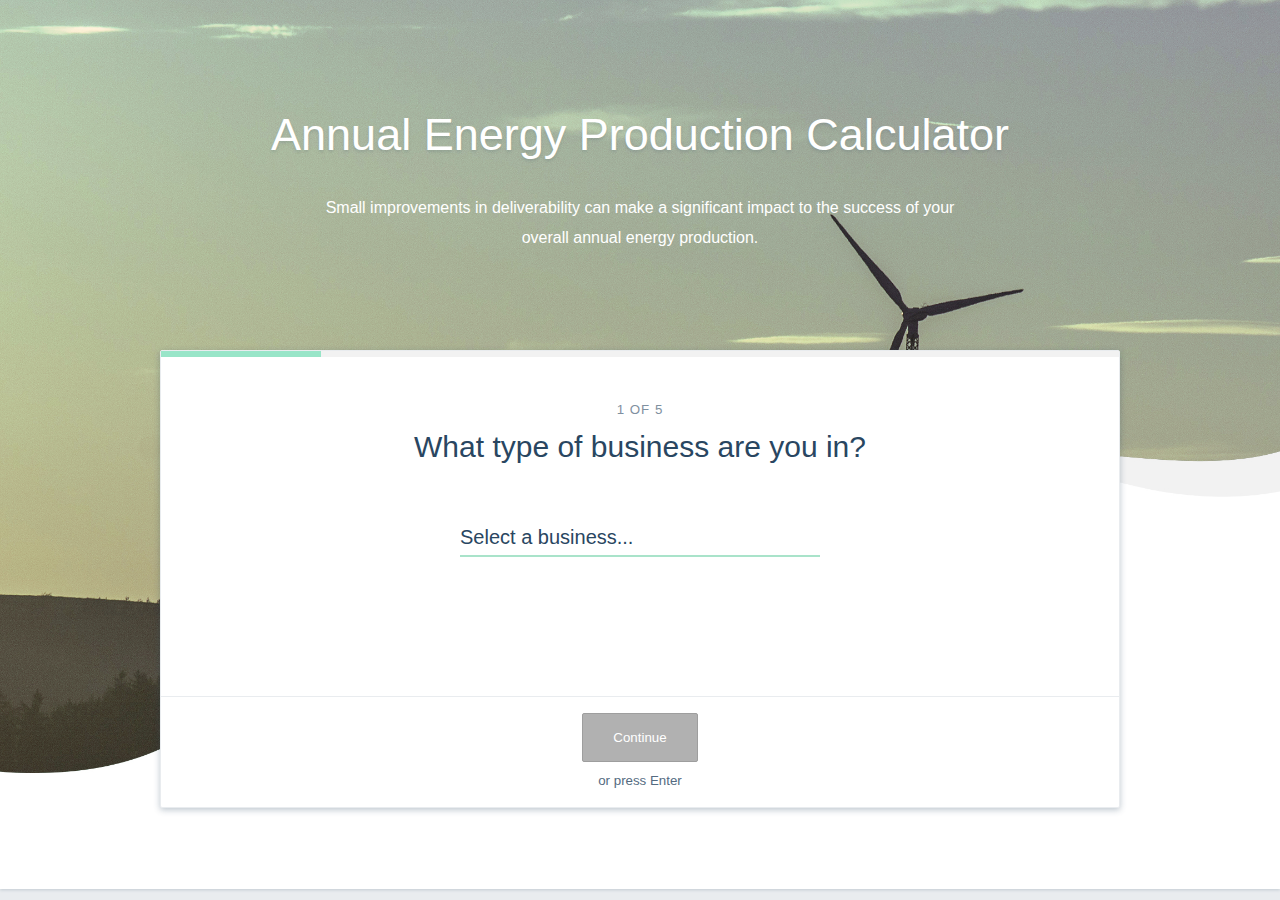
==== commit 91491920: "Final touches" ====
--- a/index.html
+++ b/index.html
@@ -177,7 +177,7 @@
 			</div>
 			<div class="column small-12 medium-10 large-8">
 			<sub class="page-header__subtitle">
-				Small improvements in deliverability can make a significant impact to the success of your overall annual energy production. Improving your inbox rate by just 1% means more customers are seeing your emails and can take action on them, leading to increased opens, clicks, and conversions.
+				Small improvements in deliverability can make a significant impact to the success of your overall annual energy production.
 			</sub>
 			</div>
 		</div>
@@ -294,9 +294,13 @@
 					<p>
 						By working with a best in class monitoring and asset managment platform, significant profitability improvements can be achived.
 					</p>
+					<!--<p>
+						Just a <strong>2% improvement to your annual energy production</strong> would increase <strong><span class="js-email-volume">11 000</span> in MWH</strong> and, improve your profitability by <strong><span class="js-email-opens">50</span> %</strong>.
+						<span class="js-has-revenue">That’s another <strong>€<span class="js-email-revenue">7,2 M</span> in revenue every single year</strong>.</span>
+					</p>-->
 					<p>
-						Just a <strong>2% improvement to your annual energy production</strong> (moving it from <span class="js-inbox-rate">82</span>% to <span class="js-new-inbox-rate">83</span>%) would get <strong><span class="js-email-volume">1,000</span> more emails</strong> to your customers each month, <strong><span class="js-email-opens">140</span> more opens</strong>, and <strong><span class="js-email-clicks">50</span> more clicks</strong>.
-						<span class="js-has-revenue">That’s another <strong>$<span class="js-email-revenue">244</span> in revenue every single month</strong>.</span>
+						Just a <strong>2% improvement to your annual energy production</strong> would increase <strong>11 000 in MWH</strong> and, improve your profitability by <strong>50 %</strong>.
+						That’s another <strong>€7,2 M</span> in revenue every single year</strong>.</span>
 					</p>
 					</div>
 				</div>
@@ -304,24 +308,27 @@
 					<div class="column small-12 medium-5">
 					<div class="roi-report__stat-tile stat-tile stat-tile--mantis">
 						<div>
-						<div class="stat-tile__number js-email-opens">140</div>
-						<div class="stat-tile__text">reclaimed opens every month</div>
+						<!--<div class="stat-tile__number js-email-opens">11 000</div>-->
+						<div class="stat-tile__number">11 000</div>
+						<div class="stat-tile__text">increase in MWH</div>
 						</div>
 					</div>
 					</div>
 					<div class="column small-12 medium-5">
 					<div class="roi-report__stat-tile stat-tile stat-tile--mantis">
 						<div>
-						<div class="stat-tile__number js-email-clicks">50</div>
-						<div class="stat-tile__text">reclaimed clicks every month</div>
+						<!--<div class="stat-tile__number js-email-clicks">36 %</div>-->
+						<div class="stat-tile__number">36 %</div>
+						<div class="stat-tile__text">in profitability</div>
 						</div>
 					</div>
 					</div>
 					<div class="column small-12 medium-10 js-has-revenue">
 					<div class="roi-report__stat-tile roi-report__stat-tile--wide stat-tile stat-tile--mantis">
 						<div>
-						<div class="stat-tile__number">$<span class="js-email-revenue">244</span></div>
-						<div class="stat-tile__text">reclaimed revenue every month</div>
+						<!--<div class="stat-tile__number">€<span class="js-email-revenue">7,2 M</span></div>-->
+						<div class="stat-tile__number">€7,2 M</span></div>
+						<div class="stat-tile__text">in increamental revenue increase</div>
 						</div>
 					</div>
 					</div>
